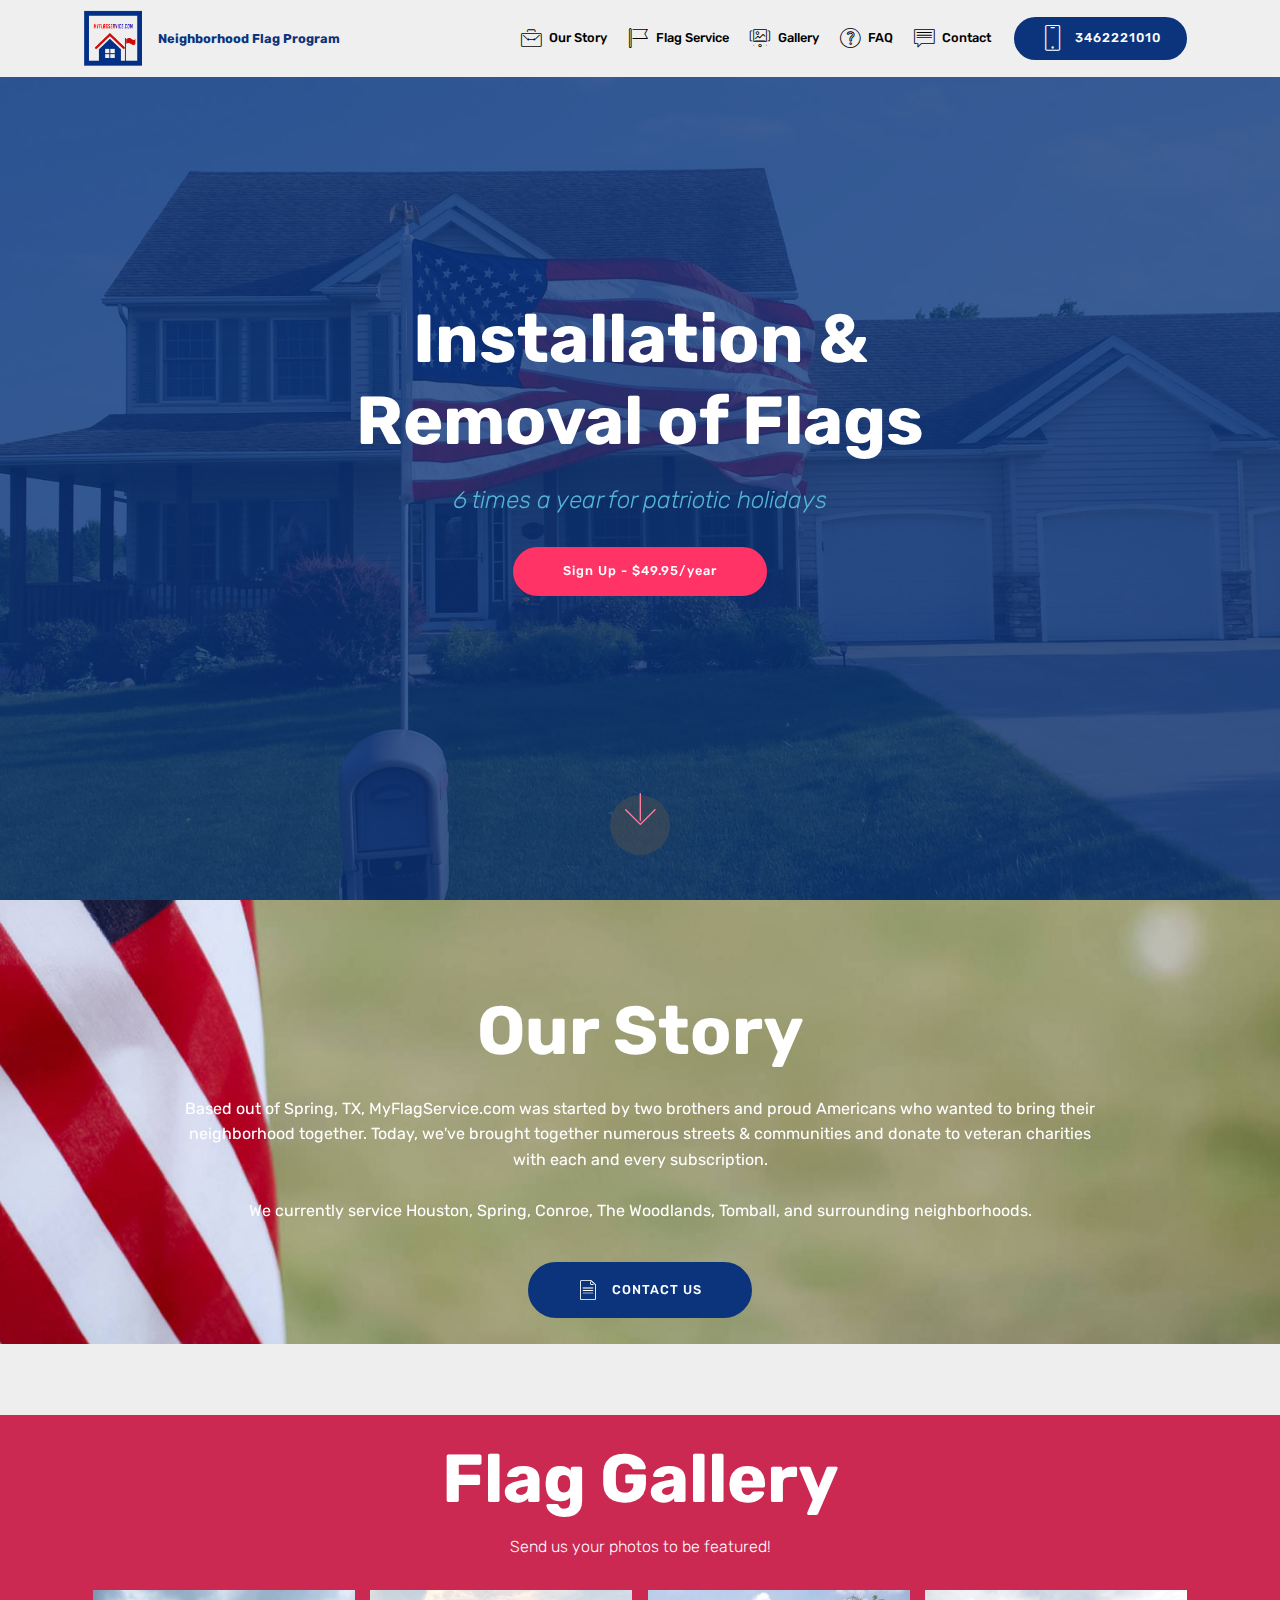
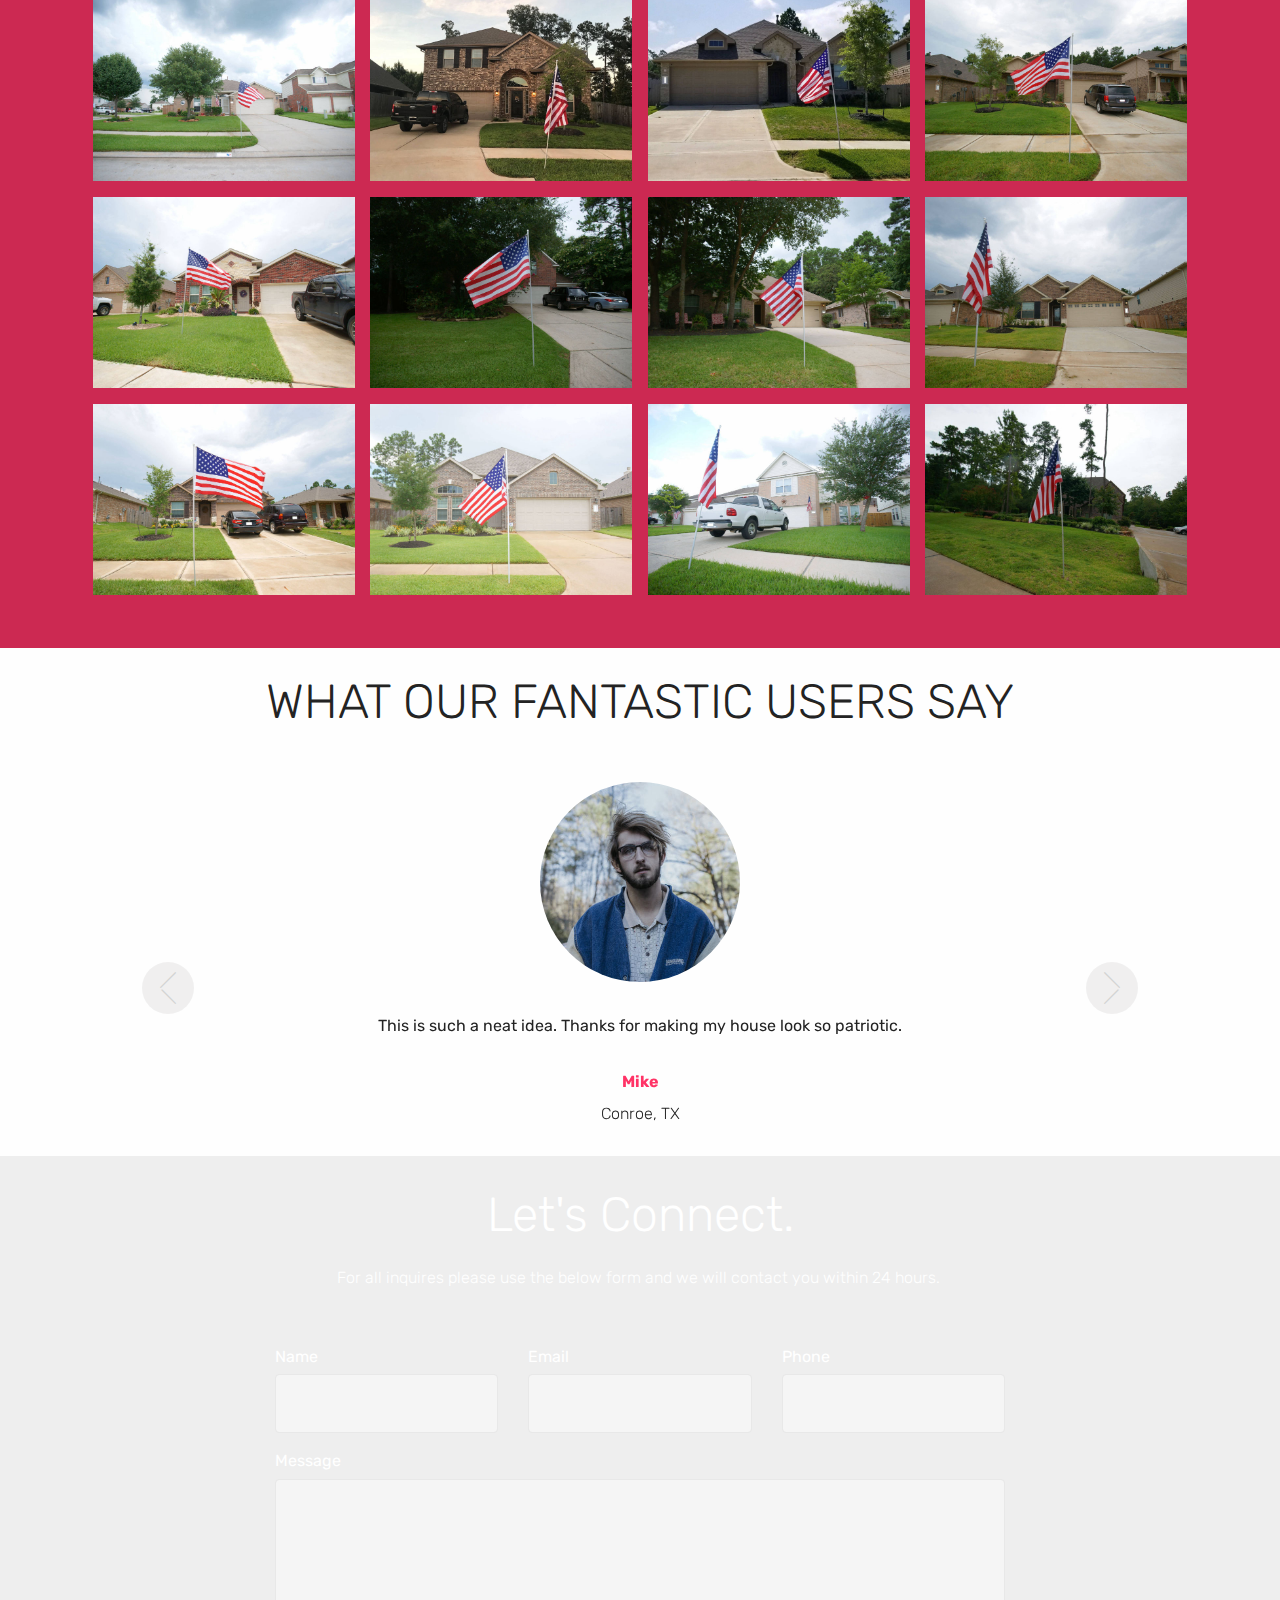
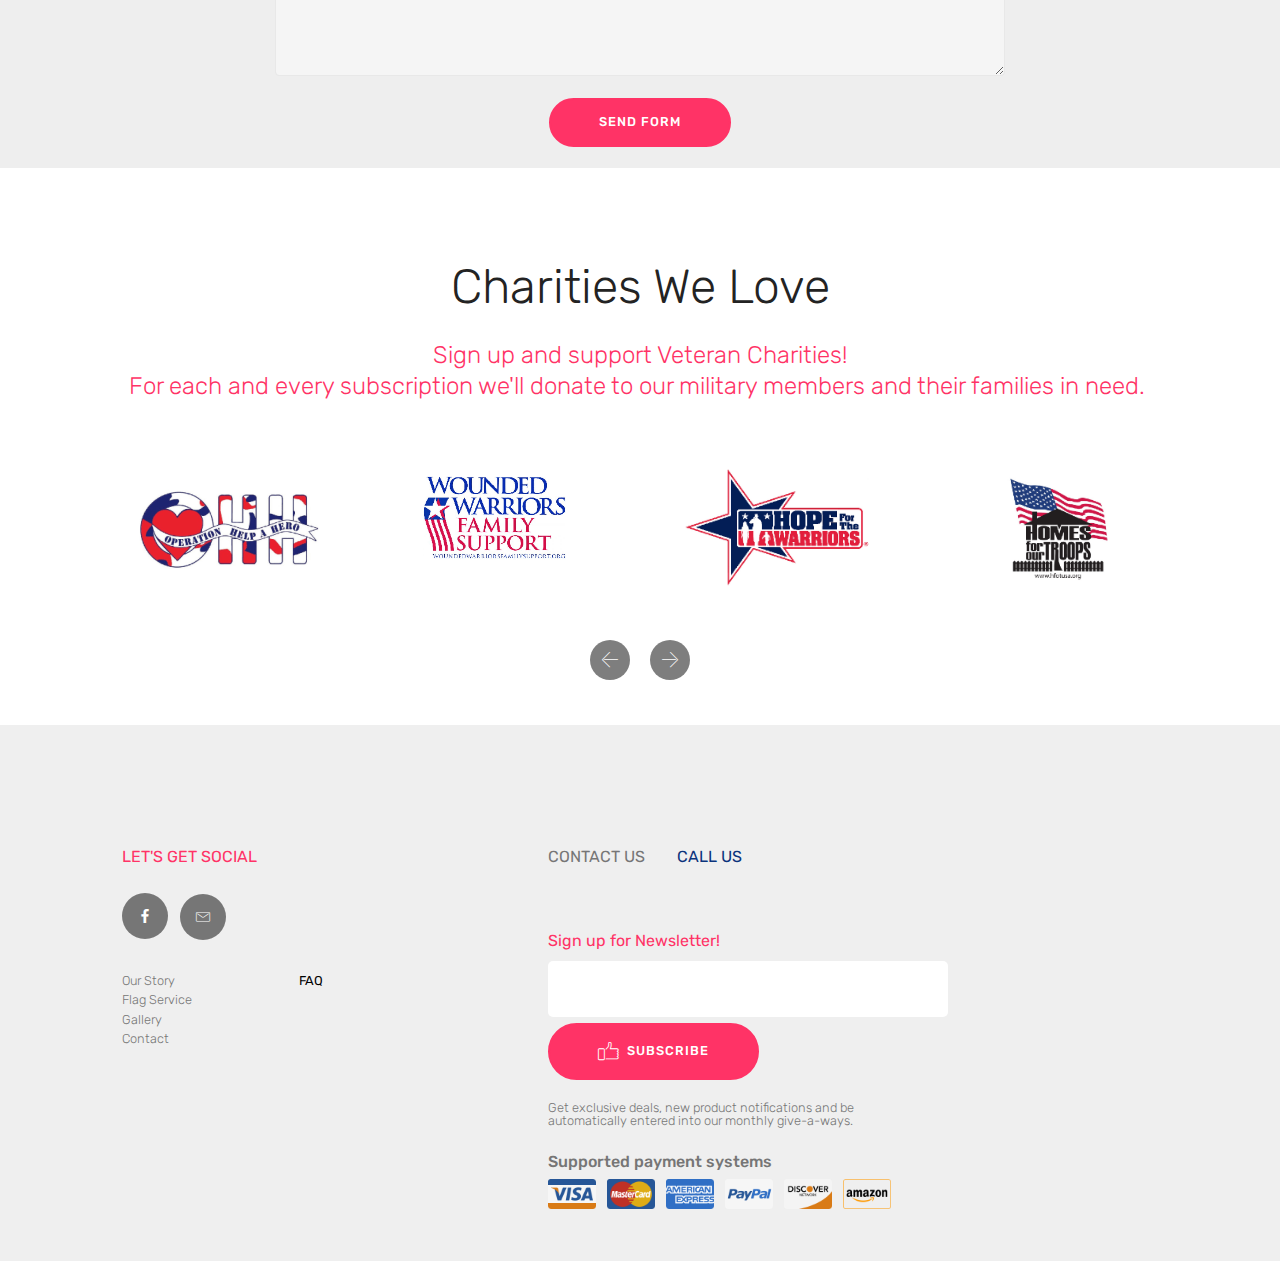
==== index.html @ bbb6ded5 "create github pages" ====
<!DOCTYPE html>
<html >
<head>
  <!-- Site made with Mobirise Website Builder v4.7.7, https://mobirise.com -->
  <meta charset="UTF-8">
  <meta http-equiv="X-UA-Compatible" content="IE=edge">
  <meta name="generator" content="Mobirise v4.7.7, mobirise.com">
  <meta name="viewport" content="width=device-width, initial-scale=1, minimum-scale=1">
  <link rel="shortcut icon" href="assets/images/mfs-logo-122x113.png" type="image/x-icon">
  <meta name="description" content="">
  <title>Home</title>
  <link rel="stylesheet" href="assets/web/assets/mobirise-icons/mobirise-icons.css">
  <link rel="stylesheet" href="assets/tether/tether.min.css">
  <link rel="stylesheet" href="assets/bootstrap/css/bootstrap.min.css">
  <link rel="stylesheet" href="assets/bootstrap/css/bootstrap-grid.min.css">
  <link rel="stylesheet" href="assets/bootstrap/css/bootstrap-reboot.min.css">
  <link rel="stylesheet" href="assets/dropdown/css/style.css">
  <link rel="stylesheet" href="assets/socicon/css/styles.css">
  <link rel="stylesheet" href="assets/theme/css/style.css">
  <link rel="stylesheet" href="assets/gallery/style.css">
  <link rel="stylesheet" href="assets/mobirise/css/mbr-additional.css" type="text/css">
  
  
  
</head>
<body>
  <section class="menu cid-qSPZlqvHb8" once="menu" id="menu2-0">

    

    <nav class="navbar navbar-expand beta-menu navbar-dropdown align-items-center navbar-fixed-top navbar-toggleable-sm">
        <button class="navbar-toggler navbar-toggler-right" type="button" data-toggle="collapse" data-target="#navbarSupportedContent" aria-controls="navbarSupportedContent" aria-expanded="false" aria-label="Toggle navigation">
            <div class="hamburger">
                <span></span>
                <span></span>
                <span></span>
                <span></span>
            </div>
        </button>
        <div class="menu-logo">
            <div class="navbar-brand">
                <span class="navbar-logo">
                    
                        <a href="index.html"><img src="assets/images/mfs-logo-122x113.png" alt="Mobirise" title="" style="height: 3.8rem;"></a>
                    
                </span>
                <span class="navbar-caption-wrap"><a class="navbar-caption text-primary display-4" href="#top">
                        Neighborhood Flag Program</a></span>
            </div>
        </div>
        <div class="collapse navbar-collapse" id="navbarSupportedContent">
            <ul class="navbar-nav nav-dropdown" data-app-modern-menu="true"><li class="nav-item">
                    <a class="nav-link link text-black display-4" href="index.html#header3-2"><span class="mbri-briefcase mbr-iconfont mbr-iconfont-btn"></span>
                        Our Story</a>
                </li>
                <li class="nav-item">
                    <a class="nav-link link text-black display-4" href="#top"><span class="mbri-flag mbr-iconfont mbr-iconfont-btn"></span>
                        Flag Service</a>
                </li><li class="nav-item"><a class="nav-link link text-black display-4" href="index.html#gallery1-t"><span class="mbri-image-slider mbr-iconfont mbr-iconfont-btn"></span>
                        Gallery</a></li><li class="nav-item"><a class="nav-link link text-black display-4" href="page1.html"><span class="mbri-question mbr-iconfont mbr-iconfont-btn"></span>FAQ</a></li><li class="nav-item"><a class="nav-link link text-black display-4" href="index.html#form1-9"><span class="mbri-chat mbr-iconfont mbr-iconfont-btn"></span>
                        Contact</a></li></ul>
            <div class="navbar-buttons mbr-section-btn"><a class="btn btn-sm btn-primary display-4" href="tel:+1-234-567-8901">
                    <span class="btn-icon mbri-mobile mbr-iconfont mbr-iconfont-btn">
                    </span>3462221010</a></div>
        </div>
    </nav>
</section>

<section class="engine"><a href="https://mobirise.me/a">Mobirise alternative</a></section><section class="cid-qTWU8l10m0 mbr-fullscreen mbr-parallax-background" id="header2-7">

    

    <div class="mbr-overlay" style="opacity: 0.8; background-color: rgb(11, 52, 124);"></div>

    <div class="container align-center">
        <div class="row justify-content-md-center">
            <div class="mbr-white col-md-10">
                <h1 class="mbr-section-title mbr-bold pb-3 mbr-fonts-style display-1">Installation &amp; <br>Removal of Flags</h1>
                <h3 class="mbr-section-subtitle align-center mbr-light pb-3 mbr-fonts-style display-5"><em>
                    6 times a year for patriotic holidays</em></h3>
                
                <div class="mbr-section-btn"><a class="btn btn-md btn-secondary display-4" href="page2.html">Sign Up - $49.95/year</a></div>
            </div>
        </div>
    </div>
    <div class="mbr-arrow hidden-sm-down" aria-hidden="true">
        <a href="#next">
            <i class="mbri-down mbr-iconfont"></i>
        </a>
    </div>
</section>

<section class="header1 cid-qYpyI0kVdA mbr-parallax-background" id="header1-w">

    

    

    <div class="container">
        <div class="row justify-content-md-center">
            <div class="mbr-white col-md-10">
                <h1 class="mbr-section-title align-center mbr-bold pb-3 mbr-fonts-style display-1">
                    Our Story</h1>
                
                <p class="mbr-text align-center pb-3 mbr-fonts-style display-7">Based out of Spring, TX, MyFlagService.com was started by two brothers and proud Americans who wanted to bring their neighborhood together. Today, we've brought together numerous streets &amp; communities and donate to veteran charities with each and every subscription.<br><br>​We currently service Houston, Spring, Conroe, The Woodlands, Tomball, and surrounding neighborhoods.</p>
                <div class="mbr-section-btn align-center"><a class="btn btn-md btn-primary display-4" href="https://mobirise.com">
                        <span class="mbr-iconfont mbri-file"></span>CONTACT US</a></div>
            </div>
        </div>
    </div>

</section>

<section class="mbr-section content5 cid-qY7LsWWURl" id="content5-u">

    

    

    <div class="container">
        <div class="media-container-row">
            <div class="title col-12 col-md-8">
                <h2 class="align-center mbr-bold mbr-white pb-3 mbr-fonts-style display-1">Flag Gallery</h2>
                <h3 class="mbr-section-subtitle align-center mbr-light mbr-white pb-3 mbr-fonts-style display-7">
                    Send us your photos to be featured!</h3>
                
                
            </div>
        </div>
    </div>
</section>

<section class="mbr-gallery mbr-slider-carousel cid-qY7J0olVNH" id="gallery1-t">

    

    <div class="container">
        <div><!-- Filter --><!-- Gallery --><div class="mbr-gallery-row"><div class="mbr-gallery-layout-default"><div><div><div class="mbr-gallery-item mbr-gallery-item--p1" data-video-url="false" data-tags="Awesome"><div href="#lb-gallery1-t" data-slide-to="0" data-toggle="modal"><img src="assets/images/darryl-2000x1463-800x585.jpg" alt="" title=""><span class="icon-focus"></span></div></div><div class="mbr-gallery-item mbr-gallery-item--p1" data-video-url="false" data-tags="Responsive"><div href="#lb-gallery1-t" data-slide-to="1" data-toggle="modal"><img src="assets/images/heather-2000x1463-800x585.jpg" alt="" title=""><span class="icon-focus"></span></div></div><div class="mbr-gallery-item mbr-gallery-item--p1" data-video-url="false" data-tags="Creative"><div href="#lb-gallery1-t" data-slide-to="2" data-toggle="modal"><img src="assets/images/jack-2000x1463-800x585.jpg" alt="" title=""><span class="icon-focus"></span></div></div><div class="mbr-gallery-item mbr-gallery-item--p1" data-video-url="false" data-tags="Animated"><div href="#lb-gallery1-t" data-slide-to="3" data-toggle="modal"><img src="assets/images/joel-2000x1463-800x585.jpg" alt="" title=""><span class="icon-focus"></span></div></div><div class="mbr-gallery-item mbr-gallery-item--p1" data-video-url="false" data-tags="Awesome"><div href="#lb-gallery1-t" data-slide-to="4" data-toggle="modal"><img src="assets/images/kathleen-2000x1463-800x585.jpg" alt="" title=""><span class="icon-focus"></span></div></div><div class="mbr-gallery-item mbr-gallery-item--p1" data-video-url="false" data-tags="Awesome"><div href="#lb-gallery1-t" data-slide-to="5" data-toggle="modal"><img src="assets/images/kewanna-2000x1463-800x585.jpg" alt="" title=""><span class="icon-focus"></span></div></div><div class="mbr-gallery-item mbr-gallery-item--p1" data-video-url="false" data-tags="Responsive"><div href="#lb-gallery1-t" data-slide-to="6" data-toggle="modal"><img src="assets/images/lacee-2000x1463-800x585.jpg" alt="" title=""><span class="icon-focus"></span></div></div><div class="mbr-gallery-item mbr-gallery-item--p1" data-video-url="false" data-tags="Animated"><div href="#lb-gallery1-t" data-slide-to="7" data-toggle="modal"><img src="assets/images/linda-2000x1463-800x585.jpg" alt="" title=""><span class="icon-focus"></span></div></div><div class="mbr-gallery-item mbr-gallery-item--p1" data-video-url="false" data-tags="Animated"><div href="#lb-gallery1-t" data-slide-to="8" data-toggle="modal"><img src="assets/images/taylor-2000x1463-800x585.jpg" alt="" title=""><span class="icon-focus"></span></div></div><div class="mbr-gallery-item mbr-gallery-item--p1" data-video-url="false" data-tags="Animated"><div href="#lb-gallery1-t" data-slide-to="9" data-toggle="modal"><img src="assets/images/thomas-2000x1463-800x585.jpg" alt="" title=""><span class="icon-focus"></span></div></div><div class="mbr-gallery-item mbr-gallery-item--p1" data-video-url="false" data-tags="Animated"><div href="#lb-gallery1-t" data-slide-to="10" data-toggle="modal"><img src="assets/images/tony-williams-2000x1463-800x585.jpg" alt="" title=""><span class="icon-focus"></span></div></div><div class="mbr-gallery-item mbr-gallery-item--p1" data-video-url="false" data-tags="Animated"><div href="#lb-gallery1-t" data-slide-to="11" data-toggle="modal"><img src="assets/images/unnamed-2000x1463-800x585.jpg" alt="" title=""><span class="icon-focus"></span></div></div></div></div><div class="clearfix"></div></div></div><!-- Lightbox --><div data-app-prevent-settings="" class="mbr-slider modal fade carousel slide" tabindex="-1" data-keyboard="true" data-interval="false" id="lb-gallery1-t"><div class="modal-dialog"><div class="modal-content"><div class="modal-body"><div class="carousel-inner"><div class="carousel-item"><img src="assets/images/darryl-2000x1463.jpg" alt="" title=""></div><div class="carousel-item"><img src="assets/images/heather-2000x1463.jpg" alt="" title=""></div><div class="carousel-item"><img src="assets/images/jack-2000x1463.jpg" alt="" title=""></div><div class="carousel-item"><img src="assets/images/joel-2000x1463.jpg" alt="" title=""></div><div class="carousel-item"><img src="assets/images/kathleen-2000x1463.jpg" alt="" title=""></div><div class="carousel-item"><img src="assets/images/kewanna-2000x1463.jpg" alt="" title=""></div><div class="carousel-item"><img src="assets/images/lacee-2000x1463.jpg" alt="" title=""></div><div class="carousel-item"><img src="assets/images/linda-2000x1463.jpg" alt="" title=""></div><div class="carousel-item"><img src="assets/images/taylor-2000x1463.jpg" alt="" title=""></div><div class="carousel-item"><img src="assets/images/thomas-2000x1463.jpg" alt="" title=""></div><div class="carousel-item"><img src="assets/images/tony-williams-2000x1463.jpg" alt="" title=""></div><div class="carousel-item active"><img src="assets/images/unnamed-2000x1463.jpg" alt="" title=""></div></div><a class="carousel-control carousel-control-prev" role="button" data-slide="prev" href="#lb-gallery1-t"><span class="mbri-left mbr-iconfont" aria-hidden="true"></span><span class="sr-only">Previous</span></a><a class="carousel-control carousel-control-next" role="button" data-slide="next" href="#lb-gallery1-t"><span class="mbri-right mbr-iconfont" aria-hidden="true"></span><span class="sr-only">Next</span></a><a class="close" href="#" role="button" data-dismiss="modal"><span class="sr-only">Close</span></a></div></div></div></div></div>
    </div>

</section>

<section class="carousel slide testimonials-slider cid-qTX0hOR2UL mbr-parallax-background" id="testimonials-slider1-a">
    
    

    <div class="mbr-overlay" style="opacity: 0.9; background-color: rgb(255, 255, 255);">
    </div>

    <div class="container text-center">
        <h2 class="pb-5 mbr-fonts-style display-2">
            WHAT OUR FANTASTIC USERS SAY
        </h2>

        <div class="carousel slide" data-ride="carousel" role="listbox">
            <div class="carousel-inner">
                
                
            <div class="carousel-item">
                    <div class="user col-md-8">
                        <div class="user_image">
                            <img src="assets/images/mbr-400x391.jpg" alt="" title="">
                        </div>
                        <div class="user_text pb-3">
                            <p class="mbr-fonts-style display-7">
                                This is such a neat idea. Thanks for making my house look so patriotic. 
                            </p>
                        </div>
                        <div class="user_name mbr-bold pb-2 mbr-fonts-style display-7">
                            Mike</div>
                        <div class="user_desk mbr-light mbr-fonts-style display-7">
                            Conroe, TX</div>
                    </div>
                </div><div class="carousel-item">
                    <div class="user col-md-8">
                        <div class="user_image">
                            <img src="assets/images/face1.jpg">
                        </div>
                        <div class="user_text pb-3">
                            <p class="mbr-fonts-style display-7">
                                 ordered two flags for July 4. Thank you for this service. As a mother of two veterans, I love that you donate to the veterans. 
                            </p>
                        </div>
                        <div class="user_name mbr-bold pb-2 mbr-fonts-style display-7">
                            Debra</div>
                        <div class="user_desk mbr-light mbr-fonts-style display-7">
                            Spring, TX</div>
                    </div>
                </div></div>

            <div class="carousel-controls">
                <a class="carousel-control-prev" role="button" data-slide="prev">
                  <span aria-hidden="true" class="mbri-arrow-prev mbr-iconfont"></span>
                  <span class="sr-only">Previous</span>
                </a>
                
                <a class="carousel-control-next" role="button" data-slide="next">
                  <span aria-hidden="true" class="mbri-arrow-next mbr-iconfont"></span>
                  <span class="sr-only">Next</span>
                </a>
            </div>
        </div>
    </div>
</section>

<section class="mbr-section form1 cid-qTWYiBdIIk mbr-parallax-background" id="form1-9">

    

    
    <div class="container">
        <div class="row justify-content-center">
            <div class="title col-12 col-lg-8">
                <h2 class="mbr-section-title align-center pb-3 mbr-fonts-style display-2">
                    Let's Connect.</h2>
                <h3 class="mbr-section-subtitle align-center mbr-light pb-3 mbr-fonts-style display-7">
                    For all inquires please use the below form and we will contact you within 24 hours.&nbsp;</h3>
            </div>
        </div>
    </div>
    <div class="container">
        <div class="row justify-content-center">
            <div class="media-container-column col-lg-8" data-form-type="formoid">
                    <div data-form-alert="" hidden="">Thanks for filling out the form!</div>
            
                    <form class="mbr-form" action="https://mobirise.com/" method="post" data-form-title="Mobirise Form"><input type="hidden" name="email" data-form-email="true" value="GPo6VVKx6BJswAFHPxW68pEVCk5DLJ22UrYZVEjyMdmMNx2XShmodHCyOTJ7++HatZIJOvtzEnIDB8qdiY0VF8JPafRtSWpDVzYs9LS3NMjy3X4M6YjnHxtra6vrF7zQ" data-form-field="Email">
                        <div class="row row-sm-offset">
                            <div class="col-md-4 multi-horizontal" data-for="name">
                                <div class="form-group">
                                    <label class="form-control-label mbr-fonts-style display-7" for="name-form1-9">Name</label>
                                    <input type="text" class="form-control" name="name" data-form-field="Name" required="" id="name-form1-9">
                                </div>
                            </div>
                            <div class="col-md-4 multi-horizontal" data-for="email">
                                <div class="form-group">
                                    <label class="form-control-label mbr-fonts-style display-7" for="email-form1-9">Email</label>
                                    <input type="email" class="form-control" name="email" data-form-field="Email" required="" id="email-form1-9">
                                </div>
                            </div>
                            <div class="col-md-4 multi-horizontal" data-for="phone">
                                <div class="form-group">
                                    <label class="form-control-label mbr-fonts-style display-7" for="phone-form1-9">Phone</label>
                                    <input type="tel" class="form-control" name="phone" data-form-field="Phone" id="phone-form1-9">
                                </div>
                            </div>
                        </div>
                        <div class="form-group" data-for="message">
                            <label class="form-control-label mbr-fonts-style display-7" for="message-form1-9">Message</label>
                            <textarea type="text" class="form-control" name="message" rows="7" data-form-field="Message" id="message-form1-9"></textarea>
                        </div>
            
                        <span class="input-group-btn"><button href="" type="submit" class="btn btn-form btn-secondary display-4">SEND FORM</button></span>
                    </form>
            </div>
        </div>
    </div>
</section>

<section class="clients cid-qUB9G8CkGa" id="clients-j">
      

    
        <div class="container mb-5">
            <div class="media-container-row">
                <div class="col-12 align-center">
                    <h2 class="mbr-section-title pb-3 mbr-fonts-style display-2">
                        Charities We Love</h2>
                    <h3 class="mbr-section-subtitle mbr-light mbr-fonts-style display-5">Sign up and support Veteran Charities!<div>For each and every subscription we'll donate to our military members and their families in need.&nbsp;</div></h3>
                </div>
            </div>
        </div>

    <div class="container">
        <div class="carousel slide" data-ride="carousel" role="listbox">
            <div class="carousel-inner" data-visible="4">
                
                
                
                
                
            <div class="carousel-item ">
                    <div class="media-container-row">
                        <div class="col-md-12">
                            <div class="wrap-img ">
                                <img src="assets/images/screen-shot-2018-06-10-at-2.23.21-pm-240x139.png" class="img-responsive clients-img" alt="" title="">
                            </div>
                        </div>
                    </div>
                </div><div class="carousel-item ">
                    <div class="media-container-row">
                        <div class="col-md-12">
                            <div class="wrap-img ">
                                <img src="assets/images/screen-shot-2018-06-10-at-2.24.29-pm-220x125.png" class="img-responsive clients-img" alt="" title="">
                            </div>
                        </div>
                    </div>
                </div><div class="carousel-item ">
                    <div class="media-container-row">
                        <div class="col-md-12">
                            <div class="wrap-img ">
                                <img src="assets/images/screen-shot-2018-06-10-at-2.25.14-pm-289x168.png" class="img-responsive clients-img" alt="" title="">
                            </div>
                        </div>
                    </div>
                </div><div class="carousel-item ">
                    <div class="media-container-row">
                        <div class="col-md-12">
                            <div class="wrap-img ">
                                <img src="assets/images/screen-shot-2018-06-10-at-2.25.35-pm-250x189.png" class="img-responsive clients-img" alt="" title="">
                            </div>
                        </div>
                    </div>
                </div></div>
            <div class="carousel-controls">
                <a data-app-prevent-settings="" class="carousel-control carousel-control-prev" role="button" data-slide="prev">
                    <span aria-hidden="true" class="mbri-left mbr-iconfont"></span>
                    <span class="sr-only">Previous</span>
                </a>
                <a data-app-prevent-settings="" class="carousel-control carousel-control-next" role="button" data-slide="next">
                    <span aria-hidden="true" class="mbri-right mbr-iconfont"></span>
                    <span class="sr-only">Next</span>
                </a>
            </div>
        </div>
    </div>
</section>

<section class="cid-qTWSLhXV0U" id="footer3-6">
    

    

    <div class="container-fluid">
        <div class="row align-center justify-content-center">
            <div class="col-lg-6 col-xl-4">
                <div class="follow-section">
                    <div class="follow-heading mbr-fonts-style align-left display-7">
                        LET'S GET SOCIAL</div>
                    <div class="social-media pb-3 align-left">
                        <ul>
                            <li>
                                <a class="icon-transition" href="#">
                                    <span class="mbr-iconfont socicon-facebook socicon"></span>
                                </a>
                            </li>
                            <li>
                                <a class="icon-transition" href="#">
                                    <span class="mbr-iconfont mbri-letter"></span>
                                </a>
                            </li>
                            
                            
                            
                            
                        </ul>
                    </div>
                </div>
                <div class="row column-menu">
                    <div class="col-xl-5 col-md-6">
                        <ul class="firstColumn align-left mbr-white mbr-fonts-style display-4">
                            <li>Our Story</li><li>Flag Service</li><li>Gallery</li><li>Contact</li>
                        </ul>
                    </div>
                    <div class="col-xl-5 col-md-6">
                        <ul class="secondColumn align-left mbr-white mbr-fonts-style display-4"><a href="page1.html">
                            </a><li><a href="page1.html" class="text-black">FAQ</a></li><a href="page1.html">
                        </a></ul>
                    </div>
                </div>
            </div>
            <div class="col-lg-6 col-xl-6 form-section">
                <ul class="mbr-list list-inline align-left">
                    
                    
                    
                <li class="list-inline-item mbr-fonts-style display-7"><p><a href="index.html#form1-9"></a>CONTACT US&nbsp; &nbsp; &nbsp; &nbsp; <a href="tel:3462221010">CALL US &nbsp;</a> &nbsp; &nbsp; &nbsp; &nbsp; &nbsp;&nbsp;</p></li><li class="list-inline-item mbr-fonts-style display-7">&nbsp; &nbsp; &nbsp; &nbsp; &nbsp; &nbsp; &nbsp; &nbsp; &nbsp;</li><li class="list-inline-item mbr-fonts-style display-7">&nbsp; &nbsp; &nbsp; &nbsp; &nbsp; &nbsp; &nbsp; &nbsp; &nbsp; &nbsp; &nbsp;</li></ul>
                <div class="input-form">
                    <span class="mbr-fonts-style form-text display-7">
                      Sign up for Newsletter!&nbsp;</span>
                    <div class="form1" data-form-type="formoid">
                        <div data-form-alert="" hidden="">
                            Thanks for filling out the form!
                        </div>
                        <form class="mbr-form" action="https://mobirise.com/" method="post" data-form-title="My Mobirise Form"><input type="hidden" name="email" data-form-email="true" value="XUUsUxWUWikdBbU+4HHsCpf5HLZKhjAdtGHAnQ5klLlVBj+LeQsHuhEVkPhHfW/sOKIf3W+HQW4BKbHz5CwjMVQtJ+Ep5nCcLk478Pmylx1CLLDjQD+ayFz0ETfPq3Lz" data-form-field="E-mail">
                            <div class="input-wrap" data-for="email">
                                <input type="text" class="field special-form display-7" name="email" data-form-field="E-mail" required="" id="email-footer3-6">
                            </div>
                            <span class="input-group-btn"><button href="https://mobirise.com/" type="submit" class="btn btn-form btn-secondary display-4"><span class="mbri-like mbr-iconfont mbr-iconfont-btn"></span>SUBSCRIBE</button></span>
                        </form>
                    </div>
                </div>
                <h3 class="subtext-1 mbr-fonts-style pb-3 display-4">Get exclusive deals, new product notifications and be<br>automatically entered into our monthly give-a-ways.</h3>
                <h3 class="subtext-2 mbr-fonts-style display-7">
                    Supported payment systems
                </h3>
                <ul class="card-support align-left">
                    <li>
                        <img src="assets/images/visa.png" height="30" alt="Visa">
                    </li>
                    <li>
                        <img src="assets/images/master-card.png" height="30" alt="Master Card">
                    </li>
                    <li>
                        <img src="assets/images/american-express.png" height="30" alt="American Express">
                    </li>
                    <li>
                        <img src="assets/images/paypal.png" height="30" alt="PayPal">
                    </li>
                    
                    <li>
                        <img src="assets/images/discover.png" height="30" alt="Discover">
                    </li>
                    
                    
                    
                    
                    <li>
                        <img src="assets/images/amazon.png" height="30" alt="Amazon">
                    </li>
                    
                    
                </ul>
            </div>
        </div>
    </div>
</section>


  <script src="assets/web/assets/jquery/jquery.min.js"></script>
  <script src="assets/popper/popper.min.js"></script>
  <script src="assets/tether/tether.min.js"></script>
  <script src="assets/bootstrap/js/bootstrap.min.js"></script>
  <script src="assets/smoothscroll/smooth-scroll.js"></script>
  <script src="assets/dropdown/js/script.min.js"></script>
  <script src="assets/touchswipe/jquery.touch-swipe.min.js"></script>
  <script src="assets/parallax/jarallax.min.js"></script>
  <script src="assets/masonry/masonry.pkgd.min.js"></script>
  <script src="assets/imagesloaded/imagesloaded.pkgd.min.js"></script>
  <script src="assets/bootstrapcarouselswipe/bootstrap-carousel-swipe.js"></script>
  <script src="assets/vimeoplayer/jquery.mb.vimeo_player.js"></script>
  <script src="assets/mbr-clients-slider/mbr-clients-slider.js"></script>
  <script src="assets/mbr-testimonials-slider/mbr-testimonials-slider.js"></script>
  <script src="assets/theme/js/script.js"></script>
  <script src="assets/slidervideo/script.js"></script>
  <script src="assets/gallery/player.min.js"></script>
  <script src="assets/gallery/script.js"></script>
  <script src="assets/formoid/formoid.min.js"></script>
  
  
</body>
</html>
---- assets/web/assets/mobirise-icons/mobirise-icons.css ----
@font-face {
  font-family: 'MobiriseIcons';
  src:  url('mobirise-icons.eot?spat4u');
  src:  url('mobirise-icons.eot?spat4u#iefix') format('embedded-opentype'),
    url('mobirise-icons.ttf?spat4u') format('truetype'),
    url('mobirise-icons.woff?spat4u') format('woff'),
    url('mobirise-icons.svg?spat4u#MobiriseIcons') format('svg');
  font-weight: normal;
  font-style: normal;
}

[class^="mbri-"], [class*=" mbri-"] {
  /* use !important to prevent issues with browser extensions that change fonts */
  font-family: MobiriseIcons !important;
  speak: none;
  font-style: normal;
  font-weight: normal;
  font-variant: normal;
  text-transform: none;
  line-height: 1;

  /* Better Font Rendering =========== */
  -webkit-font-smoothing: antialiased;
  -moz-osx-font-smoothing: grayscale;
}

.mbri-add-submenu:before {
  content: "\e900";
}
.mbri-alert:before {
  content: "\e901";
}
.mbri-align-center:before {
  content: "\e902";
}
.mbri-align-justify:before {
  content: "\e903";
}
.mbri-align-left:before {
  content: "\e904";
}
.mbri-align-right:before {
  content: "\e905";
}
.mbri-android:before {
  content: "\e906";
}
.mbri-apple:before {
  content: "\e907";
}
.mbri-arrow-down:before {
  content: "\e908";
}
.mbri-arrow-next:before {
  content: "\e909";
}
.mbri-arrow-prev:before {
  content: "\e90a";
}
.mbri-arrow-up:before {
  content: "\e90b";
}
.mbri-bold:before {
  content: "\e90c";
}
.mbri-bookmark:before {
  content: "\e90d";
}
.mbri-bootstrap:before {
  content: "\e90e";
}
.mbri-briefcase:before {
  content: "\e90f";
}
.mbri-browse:before {
  content: "\e910";
}
.mbri-bulleted-list:before {
  content: "\e911";
}
.mbri-calendar:before {
  content: "\e912";
}
.mbri-camera:before {
  content: "\e913";
}
.mbri-cart-add:before {
  content: "\e914";
}
.mbri-cart-full:before {
  content: "\e915";
}
.mbri-cash:before {
  content: "\e916";
}
.mbri-change-style:before {
  content: "\e917";
}
.mbri-chat:before {
  content: "\e918";
}
.mbri-clock:before {
  content: "\e919";
}
.mbri-close:before {
  content: "\e91a";
}
.mbri-cloud:before {
  content: "\e91b";
}
.mbri-code:before {
  content: "\e91c";
}
.mbri-contact-form:before {
  content: "\e91d";
}
.mbri-credit-card:before {
  content: "\e91e";
}
.mbri-cursor-click:before {
  content: "\e91f";
}
.mbri-cust-feedback:before {
  content: "\e920";
}
.mbri-database:before {
  content: "\e921";
}
.mbri-delivery:before {
  content: "\e922";
}
.mbri-desktop:before {
  content: "\e923";
}
.mbri-devices:before {
  content: "\e924";
}
.mbri-down:before {
  content: "\e925";
}
.mbri-download:before {
  content: "\e989";
}
.mbri-drag-n-drop:before {
  content: "\e927";
}
.mbri-drag-n-drop2:before {
  content: "\e928";
}
.mbri-edit:before {
  content: "\e929";
}
.mbri-edit2:before {
  content: "\e92a";
}
.mbri-error:before {
  content: "\e92b";
}
.mbri-extension:before {
  content: "\e92c";
}
.mbri-features:before {
  content: "\e92d";
}
.mbri-file:before {
  content: "\e92e";
}
.mbri-flag:before {
  content: "\e92f";
}
.mbri-folder:before {
  content: "\e930";
}
.mbri-gift:before {
  content: "\e931";
}
.mbri-github:before {
  content: "\e932";
}
.mbri-globe:before {
  content: "\e933";
}
.mbri-globe-2:before {
  content: "\e934";
}
.mbri-growing-chart:before {
  content: "\e935";
}
.mbri-hearth:before {
  content: "\e936";
}
.mbri-help:before {
  content: "\e937";
}
.mbri-home:before {
  content: "\e938";
}
.mbri-hot-cup:before {
  content: "\e939";
}
.mbri-idea:before {
  content: "\e93a";
}
.mbri-image-gallery:before {
  content: "\e93b";
}
.mbri-image-slider:before {
  content: "\e93c";
}
.mbri-info:before {
  content: "\e93d";
}
.mbri-italic:before {
  content: "\e93e";
}
.mbri-key:before {
  content: "\e93f";
}
.mbri-laptop:before {
  content: "\e940";
}
.mbri-layers:before {
  content: "\e941";
}
.mbri-left-right:before {
  content: "\e942";
}
.mbri-left:before {
  content: "\e943";
}
.mbri-letter:before {
  content: "\e944";
}
.mbri-like:before {
  content: "\e945";
}
.mbri-link:before {
  content: "\e946";
}
.mbri-lock:before {
  content: "\e947";
}
.mbri-login:before {
  content: "\e948";
}
.mbri-logout:before {
  content: "\e949";
}
.mbri-magic-stick:before {
  content: "\e94a";
}
.mbri-map-pin:before {
  content: "\e94b";
}
.mbri-menu:before {
  content: "\e94c";
}
.mbri-mobile:before {
  content: "\e94d";
}
.mbri-mobile2:before {
  content: "\e94e";
}
.mbri-mobirise:before {
  content: "\e94f";
}
.mbri-more-horizontal:before {
  content: "\e950";
}
.mbri-more-vertical:before {
  content: "\e951";
}
.mbri-music:before {
  content: "\e952";
}
.mbri-new-file:before {
  content: "\e953";
}
.mbri-numbered-list:before {
  content: "\e954";
}
.mbri-opened-folder:before {
  content: "\e955";
}
.mbri-pages:before {
  content: "\e956";
}
.mbri-paper-plane:before {
  content: "\e957";
}
.mbri-paperclip:before {
  content: "\e958";
}
.mbri-photo:before {
  content: "\e959";
}
.mbri-photos:before {
  content: "\e95a";
}
.mbri-pin:before {
  content: "\e95b";
}
.mbri-play:before {
  content: "\e95c";
}
.mbri-plus:before {
  content: "\e95d";
}
.mbri-preview:before {
  content: "\e95e";
}
.mbri-print:before {
  content: "\e95f";
}
.mbri-protect:before {
  content: "\e960";
}
.mbri-question:before {
  content: "\e961";
}
.mbri-quote-left:before {
  content: "\e962";
}
.mbri-quote-right:before {
  content: "\e963";
}
.mbri-refresh:before {
  content: "\e964";
}
.mbri-responsive:before {
  content: "\e965";
}
.mbri-right:before {
  content: "\e966";
}
.mbri-rocket:before {
  content: "\e967";
}
.mbri-sad-face:before {
  content: "\e968";
}
.mbri-sale:before {
  content: "\e969";
}
.mbri-save:before {
  content: "\e96a";
}
.mbri-search:before {
  content: "\e96b";
}
.mbri-setting:before {
  content: "\e96c";
}
.mbri-setting2:before {
  content: "\e96d";
}
.mbri-setting3:before {
  content: "\e96e";
}
.mbri-share:before {
  content: "\e96f";
}
.mbri-shopping-bag:before {
  content: "\e970";
}
.mbri-shopping-basket:before {
  content: "\e971";
}
.mbri-shopping-cart:before {
  content: "\e972";
}
.mbri-sites:before {
  content: "\e973";
}
.mbri-smile-face:before {
  content: "\e974";
}
.mbri-speed:before {
  content: "\e975";
}
.mbri-star:before {
  content: "\e976";
}
.mbri-success:before {
  content: "\e977";
}
.mbri-sun:before {
  content: "\e978";
}
.mbri-sun2:before {
  content: "\e979";
}
.mbri-tablet:before {
  content: "\e97a";
}
.mbri-tablet-vertical:before {
  content: "\e97b";
}
.mbri-target:before {
  content: "\e97c";
}
.mbri-timer:before {
  content: "\e97d";
}
.mbri-to-ftp:before {
  content: "\e97e";
}
.mbri-to-local-drive:before {
  content: "\e97f";
}
.mbri-touch-swipe:before {
  content: "\e980";
}
.mbri-touch:before {
  content: "\e981";
}
.mbri-trash:before {
  content: "\e982";
}
.mbri-underline:before {
  content: "\e983";
}
.mbri-unlink:before {
  content: "\e984";
}
.mbri-unlock:before {
  content: "\e985";
}
.mbri-up-down:before {
  content: "\e986";
}
.mbri-up:before {
  content: "\e987";
}
.mbri-update:before {
  content: "\e988";
}
.mbri-upload:before {
 content: "\e926"; 
}
.mbri-user:before {
  content: "\e98a";
}
.mbri-user2:before {
  content: "\e98b";
}
.mbri-users:before {
  content: "\e98c";
}
.mbri-video:before {
  content: "\e98d";
}
.mbri-video-play:before {
  content: "\e98e";
}
.mbri-watch:before {
  content: "\e98f";
}
.mbri-website-theme:before {
  content: "\e990";
}
.mbri-wifi:before {
  content: "\e991";
}
.mbri-windows:before {
  content: "\e992";
}
.mbri-zoom-out:before {
  content: "\e993";
}
.mbri-redo:before {
  content: "\e994";
}
.mbri-undo:before {
  content: "\e995";
}
---- assets/dropdown/css/style.css ----
.navbar-dropdown {
  left: 0;
  padding: 0;
  position: absolute;
  right: 0;
  top: 0;
  transition: all 0.45s ease;
  z-index: 1030;
  background: #282828; }
  .navbar-dropdown .navbar-logo {
    margin-right: 0.8rem;
    transition: margin 0.3s ease-in-out;
    vertical-align: middle; }
    .navbar-dropdown .navbar-logo img {
      height: 3.125rem;
      transition: all 0.3s ease-in-out; }
    .navbar-dropdown .navbar-logo.mbr-iconfont {
      font-size: 3.125rem;
      line-height: 3.125rem; }
  .navbar-dropdown .navbar-caption {
    font-weight: 700;
    white-space: normal;
    vertical-align: -4px;
    line-height: 3.125rem !important; }
    .navbar-dropdown .navbar-caption, .navbar-dropdown .navbar-caption:hover {
      color: inherit;
      text-decoration: none; }
  .navbar-dropdown .mbr-iconfont + .navbar-caption {
    vertical-align: -1px; }
  .navbar-dropdown.navbar-fixed-top {
    position: fixed; }
  .navbar-dropdown .navbar-brand span {
    vertical-align: -4px; }
  .navbar-dropdown.bg-color.transparent {
    background: none; }
  .navbar-dropdown.navbar-short .navbar-brand {
    padding: 0.625rem 0; }
    .navbar-dropdown.navbar-short .navbar-brand span {
      vertical-align: -1px; }
  .navbar-dropdown.navbar-short .navbar-caption {
    line-height: 2.375rem !important;
    vertical-align: -2px; }
  .navbar-dropdown.navbar-short .navbar-logo {
    margin-right: 0.5rem; }
    .navbar-dropdown.navbar-short .navbar-logo img {
      height: 2.375rem; }
    .navbar-dropdown.navbar-short .navbar-logo.mbr-iconfont {
      font-size: 2.375rem;
      line-height: 2.375rem; }
  .navbar-dropdown.navbar-short .mbr-table-cell {
    height: 3.625rem; }
  .navbar-dropdown .navbar-close {
    left: 0.6875rem;
    position: fixed;
    top: 0.75rem;
    z-index: 1000; }
  .navbar-dropdown .hamburger-icon {
    content: "";
    display: inline-block;
    vertical-align: middle;
    width: 16px;
    -webkit-box-shadow: 0 -6px 0 1px #282828,0 0 0 1px #282828,0 6px 0 1px #282828;
    -moz-box-shadow: 0 -6px 0 1px #282828,0 0 0 1px #282828,0 6px 0 1px #282828;
    box-shadow: 0 -6px 0 1px #282828,0 0 0 1px #282828,0 6px 0 1px #282828; }

.dropdown-menu .dropdown-toggle[data-toggle="dropdown-submenu"]::after {
  border-bottom: 0.35em solid transparent;
  border-left: 0.35em solid;
  border-right: 0;
  border-top: 0.35em solid transparent;
  margin-left: 0.3rem; }

.dropdown-menu .dropdown-item:focus {
  outline: 0; }

.nav-dropdown {
  font-size: 0.75rem;
  font-weight: 500;
  height: auto !important; }
  .nav-dropdown .nav-btn {
    padding-left: 1rem; }
  .nav-dropdown .link {
    margin: .667em 1.667em;
    font-weight: 500;
    padding: 0;
    transition: color .2s ease-in-out; }
    .nav-dropdown .link.dropdown-toggle {
      margin-right: 2.583em; }
      .nav-dropdown .link.dropdown-toggle::after {
        margin-left: .25rem;
        border-top: 0.35em solid;
        border-right: 0.35em solid transparent;
        border-left: 0.35em solid transparent;
        border-bottom: 0; }
      .nav-dropdown .link.dropdown-toggle[aria-expanded="true"] {
        margin: 0;
        padding: 0.667em 3.263em  0.667em 1.667em; }
  .nav-dropdown .link::after,
  .nav-dropdown .dropdown-item::after {
    color: inherit; }
  .nav-dropdown .btn {
    font-size: 0.75rem;
    font-weight: 700;
    letter-spacing: 0;
    margin-bottom: 0;
    padding-left: 1.25rem;
    padding-right: 1.25rem; }
  .nav-dropdown .dropdown-menu {
    border-radius: 0;
    border: 0;
    left: 0;
    margin: 0;
    padding-bottom: 1.25rem;
    padding-top: 1.25rem;
    position: relative; }
  .nav-dropdown .dropdown-submenu {
    margin-left: 0.125rem;
    top: 0; }
  .nav-dropdown .dropdown-item {
    font-weight: 500;
    line-height: 2;
    padding: 0.3846em 4.615em 0.3846em 1.5385em;
    position: relative;
    transition: color .2s ease-in-out, background-color .2s ease-in-out; }
    .nav-dropdown .dropdown-item::after {
      margin-top: -0.3077em;
      position: absolute;
      right: 1.1538em;
      top: 50%; }
    .nav-dropdown .dropdown-item:focus, .nav-dropdown .dropdown-item:hover {
      background: none; }

@media (max-width: 767px) {
  .nav-dropdown.navbar-toggleable-sm {
    bottom: 0;
    display: none;
    left: 0;
    overflow-x: hidden;
    position: fixed;
    top: 0;
    transform: translateX(-100%);
    -ms-transform: translateX(-100%);
    -webkit-transform: translateX(-100%);
    width: 18.75rem;
    z-index: 999; } }
.nav-dropdown.navbar-toggleable-xl {
  bottom: 0;
  display: none;
  left: 0;
  overflow-x: hidden;
  position: fixed;
  top: 0;
  transform: translateX(-100%);
  -ms-transform: translateX(-100%);
  -webkit-transform: translateX(-100%);
  width: 18.75rem;
  z-index: 999; }

.nav-dropdown-sm {
  display: block !important;
  overflow-x: hidden;
  overflow: auto;
  padding-top: 3.875rem; }
  .nav-dropdown-sm::after {
    content: "";
    display: block;
    height: 3rem;
    width: 100%; }
  .nav-dropdown-sm.collapse.in ~ .navbar-close {
    display: block !important; }
  .nav-dropdown-sm.collapsing, .nav-dropdown-sm.collapse.in {
    transform: translateX(0);
    -ms-transform: translateX(0);
    -webkit-transform: translateX(0);
    transition: all 0.25s ease-out;
    -webkit-transition: all 0.25s ease-out;
    background: #282828; }
  .nav-dropdown-sm.collapsing[aria-expanded="false"] {
    transform: translateX(-100%);
    -ms-transform: translateX(-100%);
    -webkit-transform: translateX(-100%); }
  .nav-dropdown-sm .nav-item {
    display: block;
    margin-left: 0 !important;
    padding-left: 0; }
  .nav-dropdown-sm .link,
  .nav-dropdown-sm .dropdown-item {
    border-top: 1px dotted rgba(255, 255, 255, 0.1);
    font-size: 0.8125rem;
    line-height: 1.6;
    margin: 0 !important;
    padding: 0.875rem 2.4rem 0.875rem 1.5625rem !important;
    position: relative;
    white-space: normal; }
    .nav-dropdown-sm .link:focus, .nav-dropdown-sm .link:hover,
    .nav-dropdown-sm .dropdown-item:focus,
    .nav-dropdown-sm .dropdown-item:hover {
      background: rgba(0, 0, 0, 0.2) !important;
      color: #c0a375; }
  .nav-dropdown-sm .nav-btn {
    position: relative;
    padding: 1.5625rem 1.5625rem 0 1.5625rem; }
    .nav-dropdown-sm .nav-btn::before {
      border-top: 1px dotted rgba(255, 255, 255, 0.1);
      content: "";
      left: 0;
      position: absolute;
      top: 0;
      width: 100%; }
    .nav-dropdown-sm .nav-btn + .nav-btn {
      padding-top: 0.625rem; }
      .nav-dropdown-sm .nav-btn + .nav-btn::before {
        display: none; }
  .nav-dropdown-sm .btn {
    padding: 0.625rem 0; }
  .nav-dropdown-sm .dropdown-toggle[data-toggle="dropdown-submenu"]::after {
    margin-left: .25rem;
    border-top: 0.35em solid;
    border-right: 0.35em solid transparent;
    border-left: 0.35em solid transparent;
    border-bottom: 0; }
  .nav-dropdown-sm .dropdown-toggle[data-toggle="dropdown-submenu"][aria-expanded="true"]::after {
    border-top: 0;
    border-right: 0.35em solid transparent;
    border-left: 0.35em solid transparent;
    border-bottom: 0.35em solid; }
  .nav-dropdown-sm .dropdown-menu {
    margin: 0;
    padding: 0;
    position: relative;
    top: 0;
    left: 0;
    width: 100%;
    border: 0;
    float: none;
    border-radius: 0;
    background: none; }
  .nav-dropdown-sm .dropdown-submenu {
    left: 100%;
    margin-left: 0.125rem;
    margin-top: -1.25rem;
    top: 0; }

.navbar-toggleable-sm .nav-dropdown .dropdown-menu {
  position: absolute; }

.navbar-toggleable-sm .nav-dropdown .dropdown-submenu {
  left: 100%;
  margin-left: 0.125rem;
  margin-top: -1.25rem;
  top: 0; }

.navbar-toggleable-sm.opened .nav-dropdown .dropdown-menu {
  position: relative; }

.navbar-toggleable-sm.opened .nav-dropdown .dropdown-submenu {
  left: 0;
  margin-left: 00rem;
  margin-top: 0rem;
  top: 0; }

.is-builder .nav-dropdown.collapsing {
  transition: none !important; }

/*# sourceMappingURL=style.css.map */
---- assets/socicon/css/styles.css ----
@charset "UTF-8";

@font-face {
  font-family: "socicon";
  src:url("../fonts/socicon.eot");
  src:url("../fonts/socicon.eot?#iefix") format("embedded-opentype"),
    url("../fonts/socicon.woff") format("woff"),
    url("../fonts/socicon.ttf") format("truetype"),
    url("../fonts/socicon.svg#socicon") format("svg");
  font-weight: normal;
  font-style: normal;

}

[data-icon]:before {
  font-family: "socicon" !important;
  content: attr(data-icon);
  font-style: normal !important;
  font-weight: normal !important;
  font-variant: normal !important;
  text-transform: none !important;
  speak: none;
  line-height: 1;
  -webkit-font-smoothing: antialiased;
  -moz-osx-font-smoothing: grayscale;
}

[class^="socicon-"]:before,
[class*=" socicon-"]:before {
  font-family: "socicon" !important;
  font-style: normal !important;
  font-weight: normal !important;
  font-variant: normal !important;
  text-transform: none !important;
  speak: none;
  line-height: 1;
  -webkit-font-smoothing: antialiased;
  -moz-osx-font-smoothing: grayscale;
}

.socicon-modelmayhem:before {
  content: "\e000";
}
.socicon-mixcloud:before {
  content: "\e001";
}
.socicon-drupal:before {
  content: "\e002";
}
.socicon-swarm:before {
  content: "\e003";
}
.socicon-istock:before {
  content: "\e004";
}
.socicon-yammer:before {
  content: "\e005";
}
.socicon-ello:before {
  content: "\e006";
}
.socicon-stackoverflow:before {
  content: "\e007";
}
.socicon-persona:before {
  content: "\e008";
}
.socicon-triplej:before {
  content: "\e009";
}
.socicon-houzz:before {
  content: "\e00a";
}
.socicon-rss:before {
  content: "\e00b";
}
.socicon-paypal:before {
  content: "\e00c";
}
.socicon-odnoklassniki:before {
  content: "\e00d";
}
.socicon-airbnb:before {
  content: "\e00e";
}
.socicon-periscope:before {
  content: "\e00f";
}
.socicon-outlook:before {
  content: "\e010";
}
.socicon-coderwall:before {
  content: "\e011";
}
.socicon-tripadvisor:before {
  content: "\e012";
}
.socicon-appnet:before {
  content: "\e013";
}
.socicon-goodreads:before {
  content: "\e014";
}
.socicon-tripit:before {
  content: "\e015";
}
.socicon-lanyrd:before {
  content: "\e016";
}
.socicon-slideshare:before {
  content: "\e017";
}
.socicon-buffer:before {
  content: "\e018";
}
.socicon-disqus:before {
  content: "\e019";
}
.socicon-vkontakte:before {
  content: "\e01a";
}
.socicon-whatsapp:before {
  content: "\e01b";
}
.socicon-patreon:before {
  content: "\e01c";
}
.socicon-storehouse:before {
  content: "\e01d";
}
.socicon-pocket:before {
  content: "\e01e";
}
.socicon-mail:before {
  content: "\e01f";
}
.socicon-blogger:before {
  content: "\e020";
}
.socicon-technorati:before {
  content: "\e021";
}
.socicon-reddit:before {
  content: "\e022";
}
.socicon-dribbble:before {
  content: "\e023";
}
.socicon-stumbleupon:before {
  content: "\e024";
}
.socicon-digg:before {
  content: "\e025";
}
.socicon-envato:before {
  content: "\e026";
}
.socicon-behance:before {
  content: "\e027";
}
.socicon-delicious:before {
  content: "\e028";
}
.socicon-deviantart:before {
  content: "\e029";
}
.socicon-forrst:before {
  content: "\e02a";
}
.socicon-play:before {
  content: "\e02b";
}
.socicon-zerply:before {
  content: "\e02c";
}
.socicon-wikipedia:before {
  content: "\e02d";
}
.socicon-apple:before {
  content: "\e02e";
}
.socicon-flattr:before {
  content: "\e02f";
}
.socicon-github:before {
  content: "\e030";
}
.socicon-renren:before {
  content: "\e031";
}
.socicon-friendfeed:before {
  content: "\e032";
}
.socicon-newsvine:before {
  content: "\e033";
}
.socicon-identica:before {
  content: "\e034";
}
.socicon-bebo:before {
  content: "\e035";
}
.socicon-zynga:before {
  content: "\e036";
}
.socicon-steam:before {
  content: "\e037";
}
.socicon-xbox:before {
  content: "\e038";
}
.socicon-windows:before {
  content: "\e039";
}
.socicon-qq:before {
  content: "\e03a";
}
.socicon-douban:before {
  content: "\e03b";
}
.socicon-meetup:before {
  content: "\e03c";
}
.socicon-playstation:before {
  content: "\e03d";
}
.socicon-android:before {
  content: "\e03e";
}
.socicon-snapchat:before {
  content: "\e03f";
}
.socicon-twitter:before {
  content: "\e040";
}
.socicon-facebook:before {
  content: "\e041";
}
.socicon-googleplus:before {
  content: "\e042";
}
.socicon-pinterest:before {
  content: "\e043";
}
.socicon-foursquare:before {
  content: "\e044";
}
.socicon-yahoo:before {
  content: "\e045";
}
.socicon-skype:before {
  content: "\e046";
}
.socicon-yelp:before {
  content: "\e047";
}
.socicon-feedburner:before {
  content: "\e048";
}
.socicon-linkedin:before {
  content: "\e049";
}
.socicon-viadeo:before {
  content: "\e04a";
}
.socicon-xing:before {
  content: "\e04b";
}
.socicon-myspace:before {
  content: "\e04c";
}
.socicon-soundcloud:before {
  content: "\e04d";
}
.socicon-spotify:before {
  content: "\e04e";
}
.socicon-grooveshark:before {
  content: "\e04f";
}
.socicon-lastfm:before {
  content: "\e050";
}
.socicon-youtube:before {
  content: "\e051";
}
.socicon-vimeo:before {
  content: "\e052";
}
.socicon-dailymotion:before {
  content: "\e053";
}
.socicon-vine:before {
  content: "\e054";
}
.socicon-flickr:before {
  content: "\e055";
}
.socicon-500px:before {
  content: "\e056";
}
.socicon-wordpress:before {
  content: "\e058";
}
.socicon-tumblr:before {
  content: "\e059";
}
.socicon-twitch:before {
  content: "\e05a";
}
.socicon-8tracks:before {
  content: "\e05b";
}
.socicon-amazon:before {
  content: "\e05c";
}
.socicon-icq:before {
  content: "\e05d";
}
.socicon-smugmug:before {
  content: "\e05e";
}
.socicon-ravelry:before {
  content: "\e05f";
}
.socicon-weibo:before {
  content: "\e060";
}
.socicon-baidu:before {
  content: "\e061";
}
.socicon-angellist:before {
  content: "\e062";
}
.socicon-ebay:before {
  content: "\e063";
}
.socicon-imdb:before {
  content: "\e064";
}
.socicon-stayfriends:before {
  content: "\e065";
}
.socicon-residentadvisor:before {
  content: "\e066";
}
.socicon-google:before {
  content: "\e067";
}
.socicon-yandex:before {
  content: "\e068";
}
.socicon-sharethis:before {
  content: "\e069";
}
.socicon-bandcamp:before {
  content: "\e06a";
}
.socicon-itunes:before {
  content: "\e06b";
}
.socicon-deezer:before {
  content: "\e06c";
}
.socicon-telegram:before {
  content: "\e06e";
}
.socicon-openid:before {
  content: "\e06f";
}
.socicon-amplement:before {
  content: "\e070";
}
.socicon-viber:before {
  content: "\e071";
}
.socicon-zomato:before {
  content: "\e072";
}
.socicon-draugiem:before {
  content: "\e074";
}
.socicon-endomodo:before {
  content: "\e075";
}
.socicon-filmweb:before {
  content: "\e076";
}
.socicon-stackexchange:before {
  content: "\e077";
}
.socicon-wykop:before {
  content: "\e078";
}
.socicon-teamspeak:before {
  content: "\e079";
}
.socicon-teamviewer:before {
  content: "\e07a";
}
.socicon-ventrilo:before {
  content: "\e07b";
}
.socicon-younow:before {
  content: "\e07c";
}
.socicon-raidcall:before {
  content: "\e07d";
}
.socicon-mumble:before {
  content: "\e07e";
}
.socicon-medium:before {
  content: "\e06d";
}
.socicon-bebee:before {
  content: "\e07f";
}
.socicon-hitbox:before {
  content: "\e080";
}
.socicon-reverbnation:before {
  content: "\e081";
}
.socicon-formulr:before {
  content: "\e082";
}
.socicon-instagram:before {
  content: "\e057";
}
.socicon-battlenet:before {
  content: "\e083";
}
.socicon-chrome:before {
  content: "\e084";
}
.socicon-discord:before {
  content: "\e086";
}
.socicon-issuu:before {
  content: "\e087";
}
.socicon-macos:before {
  content: "\e088";
}
.socicon-firefox:before {
  content: "\e089";
}
.socicon-opera:before {
  content: "\e08d";
}
.socicon-keybase:before {
  content: "\e090";
}
.socicon-alliance:before {
  content: "\e091";
}
.socicon-livejournal:before {
  content: "\e092";
}
.socicon-googlephotos:before {
  content: "\e093";
}
.socicon-horde:before {
  content: "\e094";
}
.socicon-etsy:before {
  content: "\e095";
}
.socicon-zapier:before {
  content: "\e096";
}
.socicon-google-scholar:before {
  content: "\e097";
}
.socicon-researchgate:before {
  content: "\e098";
}
.socicon-wechat:before {
  content: "\e099";
}
.socicon-strava:before {
  content: "\e09a";
}
.socicon-line:before {
  content: "\e09b";
}
.socicon-lyft:before {
  content: "\e09c";
}
.socicon-uber:before {
  content: "\e09d";
}
.socicon-songkick:before {
  content: "\e09e";
}
.socicon-viewbug:before {
  content: "\e09f";
}
.socicon-googlegroups:before {
  content: "\e0a0";
}
.socicon-quora:before {
  content: "\e073";
}
.socicon-diablo:before {
  content: "\e085";
}
.socicon-blizzard:before {
  content: "\e0a1";
}
.socicon-hearthstone:before {
  content: "\e08b";
}
.socicon-heroes:before {
  content: "\e08a";
}
.socicon-overwatch:before {
  content: "\e08c";
}
.socicon-warcraft:before {
  content: "\e08e";
}
.socicon-starcraft:before {
  content: "\e08f";
}
.socicon-beam:before {
  content: "\e0a2";
}
.socicon-curse:before {
  content: "\e0a3";
}
.socicon-player:before {
  content: "\e0a4";
}
.socicon-streamjar:before {
  content: "\e0a5";
}
.socicon-nintendo:before {
  content: "\e0a6";
}
.socicon-hellocoton:before {
  content: "\e0a7";
}
---- assets/theme/css/style.css ----
/*!
 * Mobirise v4 theme (https://mobirise.com/)
 * Copyright 2017 Mobirise
 */
section {
  background-color: #eeeeee; }

section,
.container,
.container-fluid {
  position: relative;
  word-wrap: break-word; }

a.mbr-iconfont:hover {
  text-decoration: none; }

.article .lead p, .article .lead ul, .article .lead ol, .article .lead pre, .article .lead blockquote {
  margin-bottom: 0; }

a {
  font-style: normal;
  font-weight: 400;
  cursor: pointer; }
  a, a:hover {
    text-decoration: none; }

figure {
  margin-bottom: 0; }

body {
  color: #232323; }

h1, h2, h3, h4, h5, h6,
.h1, .h2, .h3, .h4, .h5, .h6,
.display-1, .display-2, .display-3, .display-4 {
  line-height: 1;
  word-break: break-word;
  word-wrap: break-word; }

b, strong {
  font-weight: bold; }

blockquote {
  padding: 10px 0 10px 20px;
  position: relative;
  border-left: 2px solid;
  border-color: #ff3366; }

input:-webkit-autofill, input:-webkit-autofill:hover, input:-webkit-autofill:focus, input:-webkit-autofill:active {
  transition-delay: 9999s;
  transition-property: background-color, color; }

textarea[type="hidden"] {
  display: none; }

body {
  position: relative; }

section {
  background-position: 50% 50%;
  background-repeat: no-repeat;
  background-size: cover; }
  section .mbr-background-video,
  section .mbr-background-video-preview {
    position: absolute;
    bottom: 0;
    left: 0;
    right: 0;
    top: 0; }

.hidden {
  visibility: hidden; }

.mbr-z-index20 {
  z-index: 20; }

/*! Base colors */
.mbr-white {
  color: #ffffff; }

.mbr-black {
  color: #000000; }

.mbr-bg-white {
  background-color: #ffffff; }

.mbr-bg-black {
  background-color: #000000; }

/*! Text-aligns */
.align-left {
  text-align: left; }

.align-center {
  text-align: center; }

.align-right {
  text-align: right; }

@media (max-width: 767px) {
  .align-left, .align-center, .align-right, .mbr-section-btn, .mbr-section-title {
    text-align: center; } }
/*! Font-weight  */
.mbr-light {
  font-weight: 300; }

.mbr-regular {
  font-weight: 400; }

.mbr-semibold {
  font-weight: 500; }

.mbr-bold {
  font-weight: 700; }

/*! Media  */
.media-size-item {
  -webkit-flex: 1 1 auto;
  -moz-flex: 1 1 auto;
  -ms-flex: 1 1 auto;
  -o-flex: 1 1 auto;
  flex: 1 1 auto; }

.media-content {
  -webkit-flex-basis: 100%;
  flex-basis: 100%; }

.media-container-row {
  display: -ms-flexbox;
  display: -webkit-flex;
  display: flex;
  -webkit-flex-direction: row;
  -ms-flex-direction: row;
  flex-direction: row;
  -webkit-flex-wrap: wrap;
  -ms-flex-wrap: wrap;
  flex-wrap: wrap;
  -webkit-justify-content: center;
  -ms-flex-pack: center;
  justify-content: center;
  -webkit-align-content: center;
  -ms-flex-line-pack: center;
  align-content: center;
  -webkit-align-items: start;
  -ms-flex-align: start;
  align-items: start; }
  .media-container-row .media-size-item {
    width: 400px; }

.media-container-column {
  display: -ms-flexbox;
  display: -webkit-flex;
  display: flex;
  -webkit-flex-direction: column;
  -ms-flex-direction: column;
  flex-direction: column;
  -webkit-flex-wrap: wrap;
  -ms-flex-wrap: wrap;
  flex-wrap: wrap;
  -webkit-justify-content: center;
  -ms-flex-pack: center;
  justify-content: center;
  -webkit-align-content: center;
  -ms-flex-line-pack: center;
  align-content: center;
  -webkit-align-items: stretch;
  -ms-flex-align: stretch;
  align-items: stretch; }
  .media-container-column > * {
    width: 100%; }

@media (min-width: 992px) {
  .media-container-row {
    -webkit-flex-wrap: nowrap;
    -ms-flex-wrap: nowrap;
    flex-wrap: nowrap; } }
figure {
  overflow: hidden; }

figure[mbr-media-size] {
  transition: width 0.1s; }

.mbr-figure img, .mbr-figure iframe {
  display: block;
  width: 100%; }

.card {
  background-color: transparent;
  border: none; }

.card-img {
  text-align: center;
  flex-shrink: 0; }

.media {
  max-width: 100%;
  margin: 0 auto; }

.mbr-figure {
  -ms-flex-item-align: center;
  -ms-grid-row-align: center;
  -webkit-align-self: center;
  align-self: center; }

.media-container > div {
  max-width: 100%; }

.mbr-figure img, .card-img img {
  width: 100%; }

@media (max-width: 991px) {
  .media-size-item {
    width: auto !important; }

  .media {
    width: auto; }

  .mbr-figure {
    width: 100% !important; } }
/*! Buttons */
.mbr-section-btn {
  margin-left: -.25rem;
  margin-right: -.25rem;
  font-size: 0; }

nav .mbr-section-btn {
  margin-left: 0rem;
  margin-right: 0rem; }

/*! Btn icon margin */
.btn .mbr-iconfont, .btn.btn-sm .mbr-iconfont {
  cursor: pointer;
  margin-right: 0.5rem; }

.btn.btn-md .mbr-iconfont, .btn.btn-md .mbr-iconfont {
  margin-right: 0.8rem; }

.mbr-regular {
  font-weight: 400; }

.mbr-semibold {
  font-weight: 500; }

.mbr-bold {
  font-weight: 700; }

[type="submit"] {
  -webkit-appearance: none; }

/*! Full-screen */
.mbr-fullscreen .mbr-overlay {
  min-height: 100vh; }

.mbr-fullscreen {
  display: flex;
  display: -webkit-flex;
  display: -moz-flex;
  display: -ms-flex;
  display: -o-flex;
  align-items: center;
  -webkit-align-items: center;
  min-height: 100vh;
  padding-top: 3rem;
  padding-bottom: 3rem; }

/*! Map */
.map {
  height: 25rem;
  position: relative; }
  .map iframe {
    width: 100%;
    height: 100%; }

/* Form */
.form-asterisk {
  font-family: initial;
  position: absolute;
  top: -2px;
  font-weight: normal; }

/*! Scroll to top arrow */
.mbr-arrow-up {
  bottom: 25px;
  right: 90px;
  position: fixed;
  text-align: right;
  z-index: 5000;
  color: #ffffff;
  font-size: 32px;
  transform: rotate(180deg);
  -webkit-transform: rotate(180deg); }

.mbr-arrow-up a {
  background: rgba(0, 0, 0, 0.2);
  border-radius: 3px;
  color: #fff;
  display: inline-block;
  height: 60px;
  width: 60px;
  outline-style: none !important;
  position: relative;
  text-decoration: none;
  transition: all .3s ease-in-out;
  cursor: pointer;
  text-align: center; }
  .mbr-arrow-up a:hover {
    background-color: rgba(0, 0, 0, 0.4); }
  .mbr-arrow-up a i {
    line-height: 60px; }

.mbr-arrow-up-icon {
  display: block;
  color: #fff; }

.mbr-arrow-up-icon::before {
  content: "\203a";
  display: inline-block;
  font-family: serif;
  font-size: 32px;
  line-height: 1;
  font-style: normal;
  position: relative;
  top: 6px;
  left: -4px;
  -webkit-transform: rotate(-90deg);
  transform: rotate(-90deg); }

/*! Arrow Down */
.mbr-arrow {
  position: absolute;
  bottom: 45px;
  left: 50%;
  width: 60px;
  height: 60px;
  cursor: pointer;
  background-color: rgba(80, 80, 80, 0.5);
  border-radius: 50%;
  -webkit-transform: translateX(-50%);
  transform: translateX(-50%); }
  .mbr-arrow > a {
    display: inline-block;
    text-decoration: none;
    outline-style: none;
    -webkit-animation: arrowdown 1.7s ease-in-out infinite;
    animation: arrowdown 1.7s ease-in-out infinite; }
    .mbr-arrow > a > i {
      position: absolute;
      top: -2px;
      left: 15px;
      font-size: 2rem; }

@keyframes arrowdown {
  0% {
    transform: translateY(0px);
    -webkit-transform: translateY(0px); }
  50% {
    transform: translateY(-5px);
    -webkit-transform: translateY(-5px); }
  100% {
    transform: translateY(0px);
    -webkit-transform: translateY(0px); } }
@-webkit-keyframes arrowdown {
  0% {
    transform: translateY(0px);
    -webkit-transform: translateY(0px); }
  50% {
    transform: translateY(-5px);
    -webkit-transform: translateY(-5px); }
  100% {
    transform: translateY(0px);
    -webkit-transform: translateY(0px); } }
@media (max-width: 500px) {
  .mbr-arrow-up {
    left: 50%;
    right: auto;
    transform: translateX(-50%) rotate(180deg);
    -webkit-transform: translateX(-50%) rotate(180deg); } }
/*Gradients animation*/
@keyframes gradient-animation {
  from {
    background-position: 0% 100%;
    animation-timing-function: ease-in-out; }
  to {
    background-position: 100% 0%;
    animation-timing-function: ease-in-out; } }
@-webkit-keyframes gradient-animation {
  from {
    background-position: 0% 100%;
    animation-timing-function: ease-in-out; }
  to {
    background-position: 100% 0%;
    animation-timing-function: ease-in-out; } }
.bg-gradient {
  background-size: 200% 200%;
  animation: gradient-animation 5s infinite alternate;
  -webkit-animation: gradient-animation 5s infinite alternate; }

.menu .navbar-brand {
  display: -webkit-flex; }
  .menu .navbar-brand span {
    display: flex;
    display: -webkit-flex; }
  .menu .navbar-brand .navbar-caption-wrap {
    display: -webkit-flex; }
  .menu .navbar-brand .navbar-logo img {
    display: -webkit-flex; }
@media (min-width: 768px) and (max-width: 991px) {
  .menu .navbar-toggleable-sm .navbar-nav {
    display: -webkit-box;
    display: -webkit-flex;
    display: -ms-flexbox; } }
@media (min-width: 992px) {
  .menu .navbar-nav.nav-dropdown {
    display: -webkit-flex; }
  .menu .navbar-toggleable-sm .navbar-collapse {
    display: -webkit-flex !important; } }

/*# sourceMappingURL=style.css.map */
.engine {
	position: absolute;
	text-indent: -2400px;
	text-align: center;
	padding: 0;
	top: 0;
	left: -2400px;
}
---- assets/gallery/style.css ----
/*-------

   Gallery

-------*/
.mbr-gallery .mbr-gallery-item {
  position: relative;
  display: inline-block;
  width: 25%;
  cursor: pointer; }

@media (max-width: 768px) {
  .mbr-gallery .mbr-gallery-item {
    width: 50%; } }
@media (max-width: 400px) {
  .mbr-gallery .mbr-gallery-item {
    width: 100%; } }
.mbr-gallery .icon-focus,
.mbr-gallery .icon-video {
  position: absolute;
  top: calc(50% - 32px);
  left: calc(50% - 24px);
  font-family: 'MobiriseIcons' !important;
  font-size: 3rem !important;
  color: #fff;
  opacity: 0;
  transition: .2s opacity ease-in-out;
  z-index: 5; }

.mbr-gallery .icon-focus::before {
  content: '\e96b'; }

.mbr-gallery .icon-video::before {
  content: '\e95c'; }

.mbr-gallery .mbr-gallery-item > div:hover .icon-focus,
.mbr-gallery .mbr-gallery-item > div:hover .icon-video {
  opacity: 1; }

.mbr-gallery .mbr-gallery-item img {
  width: 100%;
  opacity: 1;
  -webkit-transition: .2s opacity ease-in-out;
  transition: .2s opacity ease-in-out; }

.mbr-gallery .mbr-gallery-item > div:hover img {
  opacity: 1; }

.mbr-gallery .mbr-gallery-item > div {
  background: #fff;
  display: block;
  outline: none;
  position: relative; }

.mbr-gallery .mbr-gallery-item .icon {
  -webkit-transform: translateX(-50%) translateY(-50%);
  -webkit-transition: .2s opacity ease-in-out;
  color: #000;
  font-size: 30px;
  height: 69px;
  left: 50%;
  opacity: 0;
  position: absolute;
  top: 50%;
  transform: translateX(-50%) translateY(-50%);
  transition: .2s opacity ease-in-out;
  width: 69px; }

.mbr-gallery .mbr-gallery-item .icon::after,
.mbr-gallery .mbr-gallery-item .icon::before {
  content: '';
  display: block;
  position: absolute;
  height: 69px;
  width: 1px;
  margin-left: 34.5px;
  background-color: #fff; }

.mbr-gallery .mbr-gallery-item .icon::after {
  width: 69px;
  height: 1px;
  margin-left: 0;
  margin-top: 34.5px; }

.mbr-gallery .mbr-gallery-item > div:hover .icon {
  opacity: 1; }

.mbr-gallery .mbr-gallery-item > div:hover::before {
  opacity: .9; }

.mbr-gallery .mbr-gallery-item > div:hover .mbr-gallery-title {
  background: transparent !important; }

/* remove spacing */
.mbr-gallery .mbr-gallery-row.no-gutter {
  margin: 0; }

.mbr-gallery .mbr-gallery-row.no-gutter .mbr-gallery-item {
  padding: 0; }

/* container */
.mbr-gallery .container.mbr-gallery-layout-default {
  padding: 93px 0; }

/* fix horizontal scrollbar */
.mbr-gallery .mbr-gallery-layout-article,
.mbr-gallery .mbr-gallery-layout-default {
  overflow: hidden; }

/* lightbox */
.mbr-gallery .modal {
  position: fixed;
  overflow: hidden;
  padding-right: 0 !important; }

.mbr-gallery .modal-content {
  border-radius: 0;
  border: none;
  background: transparent; }

.mbr-gallery .modal-body {
  padding: 0; }

.mbr-gallery .modal-body img {
  width: 100%; }

.mbr-gallery .modal .close {
  position: fixed;
  background: #1b1b1b;
  opacity: .5;
  font-size: 35px;
  font-weight: 300;
  width: 70px;
  height: 70px;
  border-radius: 50%;
  color: #fff;
  top: 2.5rem;
  right: 2.5rem;
  line-height: 70px;
  border: none;
  text-align: center;
  text-shadow: none;
  z-index: 5;
  -webkit-transition: opacity .3s ease;
  -moz-transition: opacity .3s ease;
  -o-transition: opacity .3s ease;
  transition: opacity .3s ease;
  font-family: 'MobiriseIcons'; }
  .mbr-gallery .modal .close::before {
    content: '\e91a'; }

.mbr-gallery .modal .close:hover {
  opacity: 1;
  background: #000;
  color: #fff; }

.mbr-gallery .modal-dialog {
  max-width: 100% !important; }

.mbr-gallery .modal.in .modal-dialog {
  margin: 0 auto; }

/* modal back color opacity */
.modal-backdrop.in {
  opacity: .8;
  filter: alpha(opacity=80); }

@media (max-width: 768px) {
  .mbr-gallery .carousel-control,
  .mbr-gallery .carousel-indicators,
  .mbr-gallery .modal .close {
    position: fixed; } }
/* fix fade in effect */
.mbr-gallery .modal.fade .modal-dialog {
  -webkit-transition: margin-top .3s ease-out;
  -moz-transition: margin-top .3s ease-out;
  -o-transition: margin-top .3s ease-out;
  transition: margin-top .3s ease-out; }

.mbr-gallery .modal.fade .modal-dialog,
.mbr-gallery .modal.in .modal-dialog {
  -webkit-transform: none;
  -ms-transform: none;
  -o-transform: none;
  transform: none; }

/*-------

   Slider

-------*/
.mbr-slider .carousel-inner > .active,
.mbr-slider .carousel-inner > .next,
.mbr-slider .carousel-inner > .prev {
  display: table; }

.mbr-slider .carousel-control {
  position: absolute;
  width: 70px;
  height: 70px;
  top: 50%;
  margin-top: -35px;
  line-height: 70px;
  border-radius: 50%;
  font-size: 35px;
  border: 0;
  opacity: .5;
  text-shadow: none;
  z-index: 5;
  color: #fff;
  -webkit-transition: all .2s ease-in-out 0s;
  -o-transition: all .2s ease-in-out 0s;
  transition: all .2s ease-in-out 0s; }

.mbr-gallery .mbr-slider .carousel-control {
  position: fixed; }

@media (max-width: 991px) {
  .mbr-gallery .mbr-slider .carousel-control {
    bottom: 2.5rem;
    margin-top: 0;
    top: auto;
    z-index: 17; } }
.mbr-gallery .mbr-slider .carousel-inner > .active {
  display: block; }

.mbr-slider .carousel-control.left {
  left: 0;
  margin-left: 2.5rem; }

.mbr-slider .carousel-control.right {
  right: 0;
  margin-right: 2.5rem; }

.mbr-slider .carousel-control .icon-next,
.mbr-slider .carousel-control .icon-prev {
  margin-top: -18px;
  font-size: 40px;
  line-height: 27px; }

.mbr-slider .carousel-control:hover {
  background: #1b1b1b;
  color: #fff;
  opacity: 1; }

.mbr-slider .carousel-indicators {
  position: absolute;
  bottom: 0;
  margin-bottom: 1.5rem !important; }

@media (max-width: 543px) {
  .mbr-slider .carousel-indicators {
    display: none; } }
.carousel-indicators .active,
.carousel-indicators li {
  width: 15px;
  height: 15px;
  margin: 3px;
  background: #1b1b1b;
  border: 0;
  opacity: .5; }

.carousel-indicators .active {
  border: 4px solid #1b1b1b;
  background: #fff; }

.carousel-indicators li {
  max-width: 15px;
  max-height: 15px;
  margin: 3px;
  background: #1b1b1b;
  border: 0;
  border-radius: 50%;
  opacity: .5; }

.carousel-indicators li.active {
  border: 4px solid #1b1b1b;
  background: #fff; }

.container .carousel-indicators {
  margin-bottom: 3px; }

.mbr-gallery .mbr-slider .carousel-indicators {
  position: fixed;
  margin-bottom: 2.5rem !important; }

@media (max-width: 991px) {
  .mbr-gallery .mbr-slider .carousel-indicators {
    margin-bottom: 3.625rem !important;
    padding-left: 2.5rem;
    padding-right: 2.5rem; } }
.mbr-slider .carousel-indicators .active,
.mbr-slider .carousel-indicators li {
  width: 20px;
  height: 20px;
  margin: 3px;
  background: #1b1b1b;
  border: 0;
  opacity: .5; }

.mbr-slider .carousel-indicators .active {
  border: 4px solid #1b1b1b;
  background: #fff; }

@media (max-width: 767px) {
  .mbr-slider .carousel-control {
    top: auto;
    bottom: 20px; }

  .mbr-slider > .container .carousel-control {
    margin-bottom: 0; } }
/* boxed slider */
.mbr-slider > .boxed-slider {
  position: relative;
  padding: 93px 0; }

.mbr-slider > .boxed-slider > div {
  position: relative; }

.mbr-slider > .container img {
  width: 100%; }

.mbr-slider > .container img + .row {
  position: absolute;
  top: 50%;
  left: 0;
  right: 0;
  -webkit-transform: translateY(-50%);
  -moz-transform: translateY(-50%);
  transform: translateY(-50%);
  z-index: 2; }

.mbr-slider .mbr-section {
  padding: 0;
  background-attachment: scroll; }

.mbr-slider .mbr-table-cell {
  padding: 0; }

.mbr-slider > .container .carousel-indicators {
  margin-bottom: 3px; }

/* article slider */
.mbr-slider > .article-slider .mbr-section,
.mbr-slider > .article-slider .mbr-section .mbr-table-cell {
  padding-top: 0;
  padding-bottom: 0; }

.modal-backdrop.show {
  opacity: .7; }

.video-container .mbr-background-video iframe {
  width: 100%;
  height: 100%; }

.mbr-gallery-item__hided {
  position: absolute !important;
  left: 0 !important;
  width: 0 !important;
  height: 0;
  padding: 0 !important; }

.mbr-gallery-item__hided img {
  display: none !important; }

.mbr-gallery-item__hided span {
  display: none !important; }

.mbr-gallery-filter {
  padding-top: 30px;
  padding-bottom: 30px;
  text-align: center; }
  .mbr-gallery-filter li {
    display: inline-block;
    padding: 5px 0;
    transition: all .3s ease-out; }
    .mbr-gallery-filter li .btn {
      cursor: pointer; }
  .mbr-gallery-filter.gallery-filter__bg li {
    color: #fff; }
  .mbr-gallery-filter.gallery-filter__bg .active {
    color: #000;
    background-color: #fff; }
  .mbr-gallery-filter ul {
    display: inline-block;
    width: 100%;
    padding-left: 0;
    margin-bottom: 0;
    list-style: none; }

.mbr-gallery-item > div {
  position: relative; }

.mbr-gallery-item--p1 {
  padding: 0.5rem; }

.mbr-gallery-item--p2 {
  padding: 1rem; }

.mbr-gallery-item--p3 {
  padding: 1.5rem; }

.mbr-gallery-item--p4 {
  padding: 2rem; }

.mbr-gallery-item--p5 {
  padding: 2.5rem; }

.mbr-gallery-item--p6 {
  padding: 3rem; }

.mbr-gallery .mbr-gallery-item--p4 {
  width: 33.333%; }

.mbr-gallery .mbr-gallery-item--p6, .mbr-gallery .mbr-gallery-item--p5 {
  width: 50%; }

@media (max-width: 992px) {
  .mbr-gallery-item--p1 {
    padding: 0.5rem; }

  .mbr-gallery-item--p2 {
    padding: 0.8rem; }

  .mbr-gallery-item--p3 {
    padding: 1rem; }

  .mbr-gallery-item--p4 {
    padding: 1.5rem; }

  .mbr-gallery-item--p5 {
    padding: 1.8rem; }

  .mbr-gallery-item--p6 {
    padding: 2rem; }

  .mbr-gallery .mbr-gallery-item--p2,
  .mbr-gallery .mbr-gallery-item--p3 {
    width: 50%; }

  .mbr-gallery .mbr-gallery-item--p6,
  .mbr-gallery .mbr-gallery-item--p5,
  .mbr-gallery .mbr-gallery-item--p4 {
    width: 100%; } }
@media (max-width: 400px) {
  .mbr-gallery .mbr-gallery-item--p3,
  .mbr-gallery .mbr-gallery-item--p2,
  .mbr-gallery .mbr-gallery-item--p1 {
    width: 100%; } }

/*# sourceMappingURL=style.css.map */
---- assets/mobirise/css/mbr-additional.css ----
@import url(https://fonts.googleapis.com/css?family=Rubik:300,300i,400,400i,500,500i,700,700i,900,900i);





body {
  font-style: normal;
  line-height: 1.5;
}
.mbr-section-title {
  font-style: normal;
  line-height: 1.2;
}
.mbr-section-subtitle {
  line-height: 1.3;
}
.mbr-text {
  font-style: normal;
  line-height: 1.6;
}
.display-1 {
  font-family: 'Rubik', sans-serif;
  font-size: 4.25rem;
}
.display-1 > .mbr-iconfont {
  font-size: 6.8rem;
}
.display-2 {
  font-family: 'Rubik', sans-serif;
  font-size: 3rem;
}
.display-2 > .mbr-iconfont {
  font-size: 4.8rem;
}
.display-4 {
  font-family: 'Rubik', sans-serif;
  font-size: 0.8rem;
}
.display-4 > .mbr-iconfont {
  font-size: 1.28rem;
}
.display-5 {
  font-family: 'Rubik', sans-serif;
  font-size: 1.5rem;
}
.display-5 > .mbr-iconfont {
  font-size: 2.4rem;
}
.display-7 {
  font-family: 'Rubik', sans-serif;
  font-size: 1rem;
}
.display-7 > .mbr-iconfont {
  font-size: 1.6rem;
}
/* ---- Fluid typography for mobile devices ---- */
/* 1.4 - font scale ratio ( bootstrap == 1.42857 ) */
/* 100vw - current viewport width */
/* (48 - 20)  48 == 48rem == 768px, 20 == 20rem == 320px(minimal supported viewport) */
/* 0.65 - min scale variable, may vary */
@media (max-width: 768px) {
  .display-1 {
    font-size: 3.4rem;
    font-size: calc( 2.1374999999999997rem + (4.25 - 2.1374999999999997) * ((100vw - 20rem) / (48 - 20)));
    line-height: calc( 1.4 * (2.1374999999999997rem + (4.25 - 2.1374999999999997) * ((100vw - 20rem) / (48 - 20))));
  }
  .display-2 {
    font-size: 2.4rem;
    font-size: calc( 1.7rem + (3 - 1.7) * ((100vw - 20rem) / (48 - 20)));
    line-height: calc( 1.4 * (1.7rem + (3 - 1.7) * ((100vw - 20rem) / (48 - 20))));
  }
  .display-4 {
    font-size: 0.64rem;
    font-size: calc( 0.93rem + (0.8 - 0.93) * ((100vw - 20rem) / (48 - 20)));
    line-height: calc( 1.4 * (0.93rem + (0.8 - 0.93) * ((100vw - 20rem) / (48 - 20))));
  }
  .display-5 {
    font-size: 1.2rem;
    font-size: calc( 1.175rem + (1.5 - 1.175) * ((100vw - 20rem) / (48 - 20)));
    line-height: calc( 1.4 * (1.175rem + (1.5 - 1.175) * ((100vw - 20rem) / (48 - 20))));
  }
}
/* Buttons */
.btn {
  font-weight: 500;
  border-width: 2px;
  font-style: normal;
  letter-spacing: 1px;
  margin: .4rem .8rem;
  white-space: normal;
  -webkit-transition: all 0.3s ease-in-out;
  -moz-transition: all 0.3s ease-in-out;
  transition: all 0.3s ease-in-out;
  padding: 1rem 3rem;
  border-radius: 3px;
  display: inline-flex;
  align-items: center;
  justify-content: center;
  word-break: break-word;
}
.btn-sm {
  font-weight: 500;
  letter-spacing: 1px;
  -webkit-transition: all 0.3s ease-in-out;
  -moz-transition: all 0.3s ease-in-out;
  transition: all 0.3s ease-in-out;
  padding: 0.6rem 1.5rem;
  border-radius: 3px;
}
.btn-md {
  font-weight: 500;
  letter-spacing: 1px;
  margin: .4rem .8rem !important;
  -webkit-transition: all 0.3s ease-in-out;
  -moz-transition: all 0.3s ease-in-out;
  transition: all 0.3s ease-in-out;
  padding: 1rem 3rem;
  border-radius: 3px;
}
.btn-lg {
  font-weight: 500;
  letter-spacing: 1px;
  margin: .4rem .8rem !important;
  -webkit-transition: all 0.3s ease-in-out;
  -moz-transition: all 0.3s ease-in-out;
  transition: all 0.3s ease-in-out;
  padding: 1.2rem 3.2rem;
  border-radius: 3px;
}
.bg-primary {
  background-color: #0b347c !important;
}
.bg-success {
  background-color: #f7ed4a !important;
}
.bg-info {
  background-color: #cc2952 !important;
}
.bg-warning {
  background-color: #5b686b !important;
}
.bg-danger {
  background-color: #b1a374 !important;
}
.btn-primary,
.btn-primary:active {
  background-color: #0b347c !important;
  border-color: #0b347c !important;
  color: #ffffff !important;
}
.btn-primary:hover,
.btn-primary:focus,
.btn-primary.focus,
.btn-primary.active {
  color: #ffffff !important;
  background-color: #051736 !important;
  border-color: #051736 !important;
}
.btn-primary.disabled,
.btn-primary:disabled {
  color: #ffffff !important;
  background-color: #051736 !important;
  border-color: #051736 !important;
}
.btn-secondary,
.btn-secondary:active {
  background-color: #ff3366 !important;
  border-color: #ff3366 !important;
  color: #ffffff !important;
}
.btn-secondary:hover,
.btn-secondary:focus,
.btn-secondary.focus,
.btn-secondary.active {
  color: #ffffff !important;
  background-color: #e50039 !important;
  border-color: #e50039 !important;
}
.btn-secondary.disabled,
.btn-secondary:disabled {
  color: #ffffff !important;
  background-color: #e50039 !important;
  border-color: #e50039 !important;
}
.btn-info,
.btn-info:active {
  background-color: #cc2952 !important;
  border-color: #cc2952 !important;
  color: #ffffff !important;
}
.btn-info:hover,
.btn-info:focus,
.btn-info.focus,
.btn-info.active {
  color: #ffffff !important;
  background-color: #8c1c38 !important;
  border-color: #8c1c38 !important;
}
.btn-info.disabled,
.btn-info:disabled {
  color: #ffffff !important;
  background-color: #8c1c38 !important;
  border-color: #8c1c38 !important;
}
.btn-success,
.btn-success:active {
  background-color: #f7ed4a !important;
  border-color: #f7ed4a !important;
  color: #3f3c03 !important;
}
.btn-success:hover,
.btn-success:focus,
.btn-success.focus,
.btn-success.active {
  color: #3f3c03 !important;
  background-color: #eadd0a !important;
  border-color: #eadd0a !important;
}
.btn-success.disabled,
.btn-success:disabled {
  color: #3f3c03 !important;
  background-color: #eadd0a !important;
  border-color: #eadd0a !important;
}
.btn-warning,
.btn-warning:active {
  background-color: #5b686b !important;
  border-color: #5b686b !important;
  color: #ffffff !important;
}
.btn-warning:hover,
.btn-warning:focus,
.btn-warning.focus,
.btn-warning.active {
  color: #ffffff !important;
  background-color: #384042 !important;
  border-color: #384042 !important;
}
.btn-warning.disabled,
.btn-warning:disabled {
  color: #ffffff !important;
  background-color: #384042 !important;
  border-color: #384042 !important;
}
.btn-danger,
.btn-danger:active {
  background-color: #b1a374 !important;
  border-color: #b1a374 !important;
  color: #ffffff !important;
}
.btn-danger:hover,
.btn-danger:focus,
.btn-danger.focus,
.btn-danger.active {
  color: #ffffff !important;
  background-color: #8b7d4e !important;
  border-color: #8b7d4e !important;
}
.btn-danger.disabled,
.btn-danger:disabled {
  color: #ffffff !important;
  background-color: #8b7d4e !important;
  border-color: #8b7d4e !important;
}
.btn-white {
  color: #333333 !important;
}
.btn-white,
.btn-white:active {
  background-color: #ffffff !important;
  border-color: #ffffff !important;
  color: #808080 !important;
}
.btn-white:hover,
.btn-white:focus,
.btn-white.focus,
.btn-white.active {
  color: #808080 !important;
  background-color: #d9d9d9 !important;
  border-color: #d9d9d9 !important;
}
.btn-white.disabled,
.btn-white:disabled {
  color: #808080 !important;
  background-color: #d9d9d9 !important;
  border-color: #d9d9d9 !important;
}
.btn-black,
.btn-black:active {
  background-color: #333333 !important;
  border-color: #333333 !important;
  color: #ffffff !important;
}
.btn-black:hover,
.btn-black:focus,
.btn-black.focus,
.btn-black.active {
  color: #ffffff !important;
  background-color: #0d0d0d !important;
  border-color: #0d0d0d !important;
}
.btn-black.disabled,
.btn-black:disabled {
  color: #ffffff !important;
  background-color: #0d0d0d !important;
  border-color: #0d0d0d !important;
}
.btn-primary-outline,
.btn-primary-outline:active {
  background: none;
  border-color: #030d1e;
  color: #030d1e;
}
.btn-primary-outline:hover,
.btn-primary-outline:focus,
.btn-primary-outline.focus,
.btn-primary-outline.active {
  color: #ffffff;
  background-color: #0b347c;
  border-color: #0b347c;
}
.btn-primary-outline.disabled,
.btn-primary-outline:disabled {
  color: #ffffff !important;
  background-color: #0b347c !important;
  border-color: #0b347c !important;
}
.btn-secondary-outline,
.btn-secondary-outline:active {
  background: none;
  border-color: #cc0033;
  color: #cc0033;
}
.btn-secondary-outline:hover,
.btn-secondary-outline:focus,
.btn-secondary-outline.focus,
.btn-secondary-outline.active {
  color: #ffffff;
  background-color: #ff3366;
  border-color: #ff3366;
}
.btn-secondary-outline.disabled,
.btn-secondary-outline:disabled {
  color: #ffffff !important;
  background-color: #ff3366 !important;
  border-color: #ff3366 !important;
}
.btn-info-outline,
.btn-info-outline:active {
  background: none;
  border-color: #771830;
  color: #771830;
}
.btn-info-outline:hover,
.btn-info-outline:focus,
.btn-info-outline.focus,
.btn-info-outline.active {
  color: #ffffff;
  background-color: #cc2952;
  border-color: #cc2952;
}
.btn-info-outline.disabled,
.btn-info-outline:disabled {
  color: #ffffff !important;
  background-color: #cc2952 !important;
  border-color: #cc2952 !important;
}
.btn-success-outline,
.btn-success-outline:active {
  background: none;
  border-color: #d2c609;
  color: #d2c609;
}
.btn-success-outline:hover,
.btn-success-outline:focus,
.btn-success-outline.focus,
.btn-success-outline.active {
  color: #3f3c03;
  background-color: #f7ed4a;
  border-color: #f7ed4a;
}
.btn-success-outline.disabled,
.btn-success-outline:disabled {
  color: #3f3c03 !important;
  background-color: #f7ed4a !important;
  border-color: #f7ed4a !important;
}
.btn-warning-outline,
.btn-warning-outline:active {
  background: none;
  border-color: #2c3234;
  color: #2c3234;
}
.btn-warning-outline:hover,
.btn-warning-outline:focus,
.btn-warning-outline.focus,
.btn-warning-outline.active {
  color: #ffffff;
  background-color: #5b686b;
  border-color: #5b686b;
}
.btn-warning-outline.disabled,
.btn-warning-outline:disabled {
  color: #ffffff !important;
  background-color: #5b686b !important;
  border-color: #5b686b !important;
}
.btn-danger-outline,
.btn-danger-outline:active {
  background: none;
  border-color: #7a6e45;
  color: #7a6e45;
}
.btn-danger-outline:hover,
.btn-danger-outline:focus,
.btn-danger-outline.focus,
.btn-danger-outline.active {
  color: #ffffff;
  background-color: #b1a374;
  border-color: #b1a374;
}
.btn-danger-outline.disabled,
.btn-danger-outline:disabled {
  color: #ffffff !important;
  background-color: #b1a374 !important;
  border-color: #b1a374 !important;
}
.btn-black-outline,
.btn-black-outline:active {
  background: none;
  border-color: #000000;
  color: #000000;
}
.btn-black-outline:hover,
.btn-black-outline:focus,
.btn-black-outline.focus,
.btn-black-outline.active {
  color: #ffffff;
  background-color: #333333;
  border-color: #333333;
}
.btn-black-outline.disabled,
.btn-black-outline:disabled {
  color: #ffffff !important;
  background-color: #333333 !important;
  border-color: #333333 !important;
}
.btn-white-outline,
.btn-white-outline:active,
.btn-white-outline.active {
  background: none;
  border-color: #ffffff;
  color: #ffffff;
}
.btn-white-outline:hover,
.btn-white-outline:focus,
.btn-white-outline.focus {
  color: #333333;
  background-color: #ffffff;
  border-color: #ffffff;
}
.text-primary {
  color: #0b347c !important;
}
.text-secondary {
  color: #ff3366 !important;
}
.text-success {
  color: #f7ed4a !important;
}
.text-info {
  color: #cc2952 !important;
}
.text-warning {
  color: #5b686b !important;
}
.text-danger {
  color: #b1a374 !important;
}
.text-white {
  color: #ffffff !important;
}
.text-black {
  color: #000000 !important;
}
a.text-primary:hover,
a.text-primary:focus {
  color: #030d1e !important;
}
a.text-secondary:hover,
a.text-secondary:focus {
  color: #cc0033 !important;
}
a.text-success:hover,
a.text-success:focus {
  color: #d2c609 !important;
}
a.text-info:hover,
a.text-info:focus {
  color: #771830 !important;
}
a.text-warning:hover,
a.text-warning:focus {
  color: #2c3234 !important;
}
a.text-danger:hover,
a.text-danger:focus {
  color: #7a6e45 !important;
}
a.text-white:hover,
a.text-white:focus {
  color: #b3b3b3 !important;
}
a.text-black:hover,
a.text-black:focus {
  color: #4d4d4d !important;
}
.alert-success {
  background-color: #70c770;
}
.alert-info {
  background-color: #cc2952;
}
.alert-warning {
  background-color: #5b686b;
}
.alert-danger {
  background-color: #b1a374;
}
.mbr-section-btn a.btn:not(.btn-form) {
  border-radius: 100px;
}
.mbr-section-btn a.btn:not(.btn-form):hover,
.mbr-section-btn a.btn:not(.btn-form):focus {
  box-shadow: none !important;
}
.mbr-section-btn a.btn:not(.btn-form):hover,
.mbr-section-btn a.btn:not(.btn-form):focus {
  box-shadow: 0 10px 40px 0 rgba(0, 0, 0, 0.2) !important;
  -webkit-box-shadow: 0 10px 40px 0 rgba(0, 0, 0, 0.2) !important;
}
.mbr-gallery-filter li a {
  border-radius: 100px !important;
}
.mbr-gallery-filter li.active .btn {
  background-color: #0b347c;
  border-color: #0b347c;
  color: #ffffff;
}
.mbr-gallery-filter li.active .btn:focus {
  box-shadow: none;
}
.nav-tabs .nav-link {
  border-radius: 100px !important;
}
.btn-form {
  border-radius: 0;
}
.btn-form:hover {
  cursor: pointer;
}
a,
a:hover {
  color: #0b347c;
}
.mbr-plan-header.bg-primary .mbr-plan-subtitle,
.mbr-plan-header.bg-primary .mbr-plan-price-desc {
  color: #1c67eb;
}
.mbr-plan-header.bg-success .mbr-plan-subtitle,
.mbr-plan-header.bg-success .mbr-plan-price-desc {
  color: #ffffff;
}
.mbr-plan-header.bg-info .mbr-plan-subtitle,
.mbr-plan-header.bg-info .mbr-plan-price-desc {
  color: #f5ccd6;
}
.mbr-plan-header.bg-warning .mbr-plan-subtitle,
.mbr-plan-header.bg-warning .mbr-plan-price-desc {
  color: #9ba7aa;
}
.mbr-plan-header.bg-danger .mbr-plan-subtitle,
.mbr-plan-header.bg-danger .mbr-plan-price-desc {
  color: #dfd9c6;
}
/* Scroll to top button*/
.scrollToTop_wraper {
  display: none;
}
#scrollToTop a i:before {
  content: '';
  position: absolute;
  height: 40%;
  top: 25%;
  background: #fff;
  width: 2px;
  left: calc(50% - 1px);
}
#scrollToTop a i:after {
  content: '';
  position: absolute;
  display: block;
  border-top: 2px solid #fff;
  border-right: 2px solid #fff;
  width: 40%;
  height: 40%;
  left: 30%;
  bottom: 30%;
  transform: rotate(135deg);
}
/* Others*/
.note-check a[data-value=Rubik] {
  font-style: normal;
}
.mbr-arrow a {
  color: #ffffff;
}
@media (max-width: 767px) {
  .mbr-arrow {
    display: none;
  }
}
.form-control-label {
  position: relative;
  cursor: pointer;
  margin-bottom: .357em;
  padding: 0;
}
.alert {
  color: #ffffff;
  border-radius: 0;
  border: 0;
  font-size: .875rem;
  line-height: 1.5;
  margin-bottom: 1.875rem;
  padding: 1.25rem;
  position: relative;
}
.alert.alert-form::after {
  background-color: inherit;
  bottom: -7px;
  content: "";
  display: block;
  height: 14px;
  left: 50%;
  margin-left: -7px;
  position: absolute;
  transform: rotate(45deg);
  width: 14px;
}
.form-control {
  background-color: #f5f5f5;
  box-shadow: none;
  color: #565656;
  font-family: 'Rubik', sans-serif;
  font-size: 1rem;
  line-height: 1.43;
  min-height: 3.5em;
  padding: 1.07em .5em;
}
.form-control > .mbr-iconfont {
  font-size: 1.6rem;
}
.form-control,
.form-control:focus {
  border: 1px solid #e8e8e8;
}
.form-active .form-control:invalid {
  border-color: red;
}
.mbr-overlay {
  background-color: #000;
  bottom: 0;
  left: 0;
  opacity: .5;
  position: absolute;
  right: 0;
  top: 0;
  z-index: 0;
}
blockquote {
  font-style: italic;
  padding: 10px 0 10px 20px;
  font-size: 1.09rem;
  position: relative;
  border-color: #0b347c;
  border-width: 3px;
}
ul,
ol,
pre,
blockquote {
  margin-bottom: 2.3125rem;
}
pre {
  background: #f4f4f4;
  padding: 10px 24px;
  white-space: pre-wrap;
}
.inactive {
  -webkit-user-select: none;
  -moz-user-select: none;
  -ms-user-select: none;
  user-select: none;
  pointer-events: none;
  -webkit-user-drag: none;
  user-drag: none;
}
.mbr-section__comments .row {
  justify-content: center;
}
/* Forms */
.mbr-form .btn {
  margin: .4rem 0;
}
.mbr-form .input-group-btn a.btn {
  border-radius: 100px !important;
}
.mbr-form .input-group-btn a.btn:hover {
  box-shadow: 0 10px 40px 0 rgba(0, 0, 0, 0.2);
}
.mbr-form .input-group-btn button[type="submit"] {
  border-radius: 100px !important;
  padding: 1rem 3rem;
}
.mbr-form .input-group-btn button[type="submit"]:hover {
  box-shadow: 0 10px 40px 0 rgba(0, 0, 0, 0.2);
}
.form2 .form-control {
  border-top-left-radius: 100px;
  border-bottom-left-radius: 100px;
}
.form2 .input-group-btn a.btn {
  border-top-left-radius: 0 !important;
  border-bottom-left-radius: 0 !important;
}
.form2 .input-group-btn button[type="submit"] {
  border-top-left-radius: 0 !important;
  border-bottom-left-radius: 0 !important;
}
.form3 input[type="email"] {
  border-radius: 100px !important;
}
@media (max-width: 349px) {
  .form2 input[type="email"] {
    border-radius: 100px !important;
  }
  .form2 .input-group-btn a.btn {
    border-radius: 100px !important;
  }
  .form2 .input-group-btn button[type="submit"] {
    border-radius: 100px !important;
  }
}
@media (max-width: 767px) {
  .btn {
    font-size: .75rem !important;
  }
  .btn .mbr-iconfont {
    font-size: 1rem !important;
  }
}
/* Social block */
.btn-social {
  font-size: 20px;
  border-radius: 50%;
  padding: 0;
  width: 44px;
  height: 44px;
  line-height: 44px;
  text-align: center;
  position: relative;
  border: 2px solid #c0a375;
  border-color: #0b347c;
  color: #232323;
  cursor: pointer;
}
.btn-social i {
  top: 0;
  line-height: 44px;
  width: 44px;
}
.btn-social:hover {
  color: #fff;
  background: #0b347c;
}
.btn-social + .btn {
  margin-left: .1rem;
}
/* Footer */
.mbr-footer-content li::before,
.mbr-footer .mbr-contacts li::before {
  background: #0b347c;
}
.mbr-footer-content li a:hover,
.mbr-footer .mbr-contacts li a:hover {
  color: #0b347c;
}
.footer3 input[type="email"],
.footer4 input[type="email"] {
  border-radius: 100px !important;
}
.footer3 .input-group-btn a.btn,
.footer4 .input-group-btn a.btn {
  border-radius: 100px !important;
}
.footer3 .input-group-btn button[type="submit"],
.footer4 .input-group-btn button[type="submit"] {
  border-radius: 100px !important;
}
/* Headers*/
.header13 .form-inline input[type="email"],
.header14 .form-inline input[type="email"] {
  border-radius: 100px;
}
.header13 .form-inline input[type="text"],
.header14 .form-inline input[type="text"] {
  border-radius: 100px;
}
.header13 .form-inline input[type="tel"],
.header14 .form-inline input[type="tel"] {
  border-radius: 100px;
}
.header13 .form-inline a.btn,
.header14 .form-inline a.btn {
  border-radius: 100px;
}
.header13 .form-inline button,
.header14 .form-inline button {
  border-radius: 100px !important;
}
.offset-1 {
  margin-left: 8.33333%;
}
.offset-2 {
  margin-left: 16.66667%;
}
.offset-3 {
  margin-left: 25%;
}
.offset-4 {
  margin-left: 33.33333%;
}
.offset-5 {
  margin-left: 41.66667%;
}
.offset-6 {
  margin-left: 50%;
}
.offset-7 {
  margin-left: 58.33333%;
}
.offset-8 {
  margin-left: 66.66667%;
}
.offset-9 {
  margin-left: 75%;
}
.offset-10 {
  margin-left: 83.33333%;
}
.offset-11 {
  margin-left: 91.66667%;
}
@media (min-width: 576px) {
  .offset-sm-0 {
    margin-left: 0%;
  }
  .offset-sm-1 {
    margin-left: 8.33333%;
  }
  .offset-sm-2 {
    margin-left: 16.66667%;
  }
  .offset-sm-3 {
    margin-left: 25%;
  }
  .offset-sm-4 {
    margin-left: 33.33333%;
  }
  .offset-sm-5 {
    margin-left: 41.66667%;
  }
  .offset-sm-6 {
    margin-left: 50%;
  }
  .offset-sm-7 {
    margin-left: 58.33333%;
  }
  .offset-sm-8 {
    margin-left: 66.66667%;
  }
  .offset-sm-9 {
    margin-left: 75%;
  }
  .offset-sm-10 {
    margin-left: 83.33333%;
  }
  .offset-sm-11 {
    margin-left: 91.66667%;
  }
}
@media (min-width: 768px) {
  .offset-md-0 {
    margin-left: 0%;
  }
  .offset-md-1 {
    margin-left: 8.33333%;
  }
  .offset-md-2 {
    margin-left: 16.66667%;
  }
  .offset-md-3 {
    margin-left: 25%;
  }
  .offset-md-4 {
    margin-left: 33.33333%;
  }
  .offset-md-5 {
    margin-left: 41.66667%;
  }
  .offset-md-6 {
    margin-left: 50%;
  }
  .offset-md-7 {
    margin-left: 58.33333%;
  }
  .offset-md-8 {
    margin-left: 66.66667%;
  }
  .offset-md-9 {
    margin-left: 75%;
  }
  .offset-md-10 {
    margin-left: 83.33333%;
  }
  .offset-md-11 {
    margin-left: 91.66667%;
  }
}
@media (min-width: 992px) {
  .offset-lg-0 {
    margin-left: 0%;
  }
  .offset-lg-1 {
    margin-left: 8.33333%;
  }
  .offset-lg-2 {
    margin-left: 16.66667%;
  }
  .offset-lg-3 {
    margin-left: 25%;
  }
  .offset-lg-4 {
    margin-left: 33.33333%;
  }
  .offset-lg-5 {
    margin-left: 41.66667%;
  }
  .offset-lg-6 {
    margin-left: 50%;
  }
  .offset-lg-7 {
    margin-left: 58.33333%;
  }
  .offset-lg-8 {
    margin-left: 66.66667%;
  }
  .offset-lg-9 {
    margin-left: 75%;
  }
  .offset-lg-10 {
    margin-left: 83.33333%;
  }
  .offset-lg-11 {
    margin-left: 91.66667%;
  }
}
@media (min-width: 1200px) {
  .offset-xl-0 {
    margin-left: 0%;
  }
  .offset-xl-1 {
    margin-left: 8.33333%;
  }
  .offset-xl-2 {
    margin-left: 16.66667%;
  }
  .offset-xl-3 {
    margin-left: 25%;
  }
  .offset-xl-4 {
    margin-left: 33.33333%;
  }
  .offset-xl-5 {
    margin-left: 41.66667%;
  }
  .offset-xl-6 {
    margin-left: 50%;
  }
  .offset-xl-7 {
    margin-left: 58.33333%;
  }
  .offset-xl-8 {
    margin-left: 66.66667%;
  }
  .offset-xl-9 {
    margin-left: 75%;
  }
  .offset-xl-10 {
    margin-left: 83.33333%;
  }
  .offset-xl-11 {
    margin-left: 91.66667%;
  }
}
.navbar-toggler {
  -webkit-align-self: flex-start;
  -ms-flex-item-align: start;
  align-self: flex-start;
  padding: 0.25rem 0.75rem;
  font-size: 1.25rem;
  line-height: 1;
  background: transparent;
  border: 1px solid transparent;
  -webkit-border-radius: 0.25rem;
  border-radius: 0.25rem;
}
.navbar-toggler:focus,
.navbar-toggler:hover {
  text-decoration: none;
}
.navbar-toggler-icon {
  display: inline-block;
  width: 1.5em;
  height: 1.5em;
  vertical-align: middle;
  content: "";
  background: no-repeat center center;
  -webkit-background-size: 100% 100%;
  -o-background-size: 100% 100%;
  background-size: 100% 100%;
}
.navbar-toggler-left {
  position: absolute;
  left: 1rem;
}
.navbar-toggler-right {
  position: absolute;
  right: 1rem;
}
@media (max-width: 575px) {
  .navbar-toggleable .navbar-nav .dropdown-menu {
    position: static;
    float: none;
  }
  .navbar-toggleable > .container {
    padding-right: 0;
    padding-left: 0;
  }
}
@media (min-width: 576px) {
  .navbar-toggleable {
    -webkit-box-orient: horizontal;
    -webkit-box-direction: normal;
    -webkit-flex-direction: row;
    -ms-flex-direction: row;
    flex-direction: row;
    -webkit-flex-wrap: nowrap;
    -ms-flex-wrap: nowrap;
    flex-wrap: nowrap;
    -webkit-box-align: center;
    -webkit-align-items: center;
    -ms-flex-align: center;
    align-items: center;
  }
  .navbar-toggleable .navbar-nav {
    -webkit-box-orient: horizontal;
    -webkit-box-direction: normal;
    -webkit-flex-direction: row;
    -ms-flex-direction: row;
    flex-direction: row;
  }
  .navbar-toggleable .navbar-nav .nav-link {
    padding-right: .5rem;
    padding-left: .5rem;
  }
  .navbar-toggleable > .container {
    display: -webkit-box;
    display: -webkit-flex;
    display: -ms-flexbox;
    display: flex;
    -webkit-flex-wrap: nowrap;
    -ms-flex-wrap: nowrap;
    flex-wrap: nowrap;
    -webkit-box-align: center;
    -webkit-align-items: center;
    -ms-flex-align: center;
    align-items: center;
  }
  .navbar-toggleable .navbar-collapse {
    display: -webkit-box !important;
    display: -webkit-flex !important;
    display: -ms-flexbox !important;
    display: flex !important;
    width: 100%;
  }
  .navbar-toggleable .navbar-toggler {
    display: none;
  }
}
@media (max-width: 767px) {
  .navbar-toggleable-sm .navbar-nav .dropdown-menu {
    position: static;
    float: none;
  }
  .navbar-toggleable-sm > .container {
    padding-right: 0;
    padding-left: 0;
  }
}
@media (min-width: 768px) {
  .navbar-toggleable-sm {
    -webkit-box-orient: horizontal;
    -webkit-box-direction: normal;
    -webkit-flex-direction: row;
    -ms-flex-direction: row;
    flex-direction: row;
    -webkit-flex-wrap: nowrap;
    -ms-flex-wrap: nowrap;
    flex-wrap: nowrap;
    -webkit-box-align: center;
    -webkit-align-items: center;
    -ms-flex-align: center;
    align-items: center;
  }
  .navbar-toggleable-sm .navbar-nav {
    -webkit-box-orient: horizontal;
    -webkit-box-direction: normal;
    -webkit-flex-direction: row;
    -ms-flex-direction: row;
    flex-direction: row;
  }
  .navbar-toggleable-sm .navbar-nav .nav-link {
    padding-right: .5rem;
    padding-left: .5rem;
  }
  .navbar-toggleable-sm > .container {
    display: -webkit-box;
    display: -webkit-flex;
    display: -ms-flexbox;
    display: flex;
    -webkit-flex-wrap: nowrap;
    -ms-flex-wrap: nowrap;
    flex-wrap: nowrap;
    -webkit-box-align: center;
    -webkit-align-items: center;
    -ms-flex-align: center;
    align-items: center;
  }
  .navbar-toggleable-sm .navbar-collapse {
    display: -webkit-box !important;
    display: -webkit-flex !important;
    display: -ms-flexbox !important;
    display: flex !important;
    width: 100%;
  }
  .navbar-toggleable-sm .navbar-toggler {
    display: none;
  }
}
@media (max-width: 991px) {
  .navbar-toggleable-md .navbar-nav .dropdown-menu {
    position: static;
    float: none;
  }
  .navbar-toggleable-md > .container {
    padding-right: 0;
    padding-left: 0;
  }
}
@media (min-width: 992px) {
  .navbar-toggleable-md {
    -webkit-box-orient: horizontal;
    -webkit-box-direction: normal;
    -webkit-flex-direction: row;
    -ms-flex-direction: row;
    flex-direction: row;
    -webkit-flex-wrap: nowrap;
    -ms-flex-wrap: nowrap;
    flex-wrap: nowrap;
    -webkit-box-align: center;
    -webkit-align-items: center;
    -ms-flex-align: center;
    align-items: center;
  }
  .navbar-toggleable-md .navbar-nav {
    -webkit-box-orient: horizontal;
    -webkit-box-direction: normal;
    -webkit-flex-direction: row;
    -ms-flex-direction: row;
    flex-direction: row;
  }
  .navbar-toggleable-md .navbar-nav .nav-link {
    padding-right: .5rem;
    padding-left: .5rem;
  }
  .navbar-toggleable-md > .container {
    display: -webkit-box;
    display: -webkit-flex;
    display: -ms-flexbox;
    display: flex;
    -webkit-flex-wrap: nowrap;
    -ms-flex-wrap: nowrap;
    flex-wrap: nowrap;
    -webkit-box-align: center;
    -webkit-align-items: center;
    -ms-flex-align: center;
    align-items: center;
  }
  .navbar-toggleable-md .navbar-collapse {
    display: -webkit-box !important;
    display: -webkit-flex !important;
    display: -ms-flexbox !important;
    display: flex !important;
    width: 100%;
  }
  .navbar-toggleable-md .navbar-toggler {
    display: none;
  }
}
@media (max-width: 1199px) {
  .navbar-toggleable-lg .navbar-nav .dropdown-menu {
    position: static;
    float: none;
  }
  .navbar-toggleable-lg > .container {
    padding-right: 0;
    padding-left: 0;
  }
}
@media (min-width: 1200px) {
  .navbar-toggleable-lg {
    -webkit-box-orient: horizontal;
    -webkit-box-direction: normal;
    -webkit-flex-direction: row;
    -ms-flex-direction: row;
    flex-direction: row;
    -webkit-flex-wrap: nowrap;
    -ms-flex-wrap: nowrap;
    flex-wrap: nowrap;
    -webkit-box-align: center;
    -webkit-align-items: center;
    -ms-flex-align: center;
    align-items: center;
  }
  .navbar-toggleable-lg .navbar-nav {
    -webkit-box-orient: horizontal;
    -webkit-box-direction: normal;
    -webkit-flex-direction: row;
    -ms-flex-direction: row;
    flex-direction: row;
  }
  .navbar-toggleable-lg .navbar-nav .nav-link {
    padding-right: .5rem;
    padding-left: .5rem;
  }
  .navbar-toggleable-lg > .container {
    display: -webkit-box;
    display: -webkit-flex;
    display: -ms-flexbox;
    display: flex;
    -webkit-flex-wrap: nowrap;
    -ms-flex-wrap: nowrap;
    flex-wrap: nowrap;
    -webkit-box-align: center;
    -webkit-align-items: center;
    -ms-flex-align: center;
    align-items: center;
  }
  .navbar-toggleable-lg .navbar-collapse {
    display: -webkit-box !important;
    display: -webkit-flex !important;
    display: -ms-flexbox !important;
    display: flex !important;
    width: 100%;
  }
  .navbar-toggleable-lg .navbar-toggler {
    display: none;
  }
}
.navbar-toggleable-xl {
  -webkit-box-orient: horizontal;
  -webkit-box-direction: normal;
  -webkit-flex-direction: row;
  -ms-flex-direction: row;
  flex-direction: row;
  -webkit-flex-wrap: nowrap;
  -ms-flex-wrap: nowrap;
  flex-wrap: nowrap;
  -webkit-box-align: center;
  -webkit-align-items: center;
  -ms-flex-align: center;
  align-items: center;
}
.navbar-toggleable-xl .navbar-nav .dropdown-menu {
  position: static;
  float: none;
}
.navbar-toggleable-xl > .container {
  padding-right: 0;
  padding-left: 0;
}
.navbar-toggleable-xl .navbar-nav {
  -webkit-box-orient: horizontal;
  -webkit-box-direction: normal;
  -webkit-flex-direction: row;
  -ms-flex-direction: row;
  flex-direction: row;
}
.navbar-toggleable-xl .navbar-nav .nav-link {
  padding-right: .5rem;
  padding-left: .5rem;
}
.navbar-toggleable-xl > .container {
  display: -webkit-box;
  display: -webkit-flex;
  display: -ms-flexbox;
  display: flex;
  -webkit-flex-wrap: nowrap;
  -ms-flex-wrap: nowrap;
  flex-wrap: nowrap;
  -webkit-box-align: center;
  -webkit-align-items: center;
  -ms-flex-align: center;
  align-items: center;
}
.navbar-toggleable-xl .navbar-collapse {
  display: -webkit-box !important;
  display: -webkit-flex !important;
  display: -ms-flexbox !important;
  display: flex !important;
  width: 100%;
}
.navbar-toggleable-xl .navbar-toggler {
  display: none;
}
.card-img {
  width: auto;
}
.menu .navbar.collapsed:not(.beta-menu) {
  flex-direction: column;
}
.carousel-item.active,
.carousel-item-next,
.carousel-item-prev {
  display: -webkit-box;
  display: -webkit-flex;
  display: -ms-flexbox;
  display: flex;
}
.note-air-layout .dropup .dropdown-menu,
.note-air-layout .navbar-fixed-bottom .dropdown .dropdown-menu {
  bottom: initial !important;
}
html,
body {
  height: auto;
  min-height: 100vh;
}
.dropup .dropdown-toggle::after {
  display: none;
}
.cid-qSPZlqvHb8 .navbar {
  background: #efefef;
  transition: none;
  min-height: 77px;
  padding: .5rem 0;
}
.cid-qSPZlqvHb8 .navbar-dropdown.bg-color.transparent.opened {
  background: #efefef;
}
.cid-qSPZlqvHb8 a {
  font-style: normal;
}
.cid-qSPZlqvHb8 .nav-item span {
  padding-right: 0.4em;
  line-height: 0.5em;
  vertical-align: text-bottom;
  position: relative;
  text-decoration: none;
}
.cid-qSPZlqvHb8 .nav-item a {
  display: flex;
  align-items: center;
  justify-content: center;
  padding: 0.7rem 0 !important;
  margin: 0rem .65rem !important;
}
.cid-qSPZlqvHb8 .nav-item:focus,
.cid-qSPZlqvHb8 .nav-link:focus {
  outline: none;
}
.cid-qSPZlqvHb8 .btn {
  padding: 0.4rem 1.5rem;
  display: inline-flex;
  align-items: center;
}
.cid-qSPZlqvHb8 .btn .mbr-iconfont {
  font-size: 1.6rem;
}
.cid-qSPZlqvHb8 .menu-logo {
  margin-right: auto;
}
.cid-qSPZlqvHb8 .menu-logo .navbar-brand {
  display: flex;
  margin-left: 5rem;
  padding: 0;
  transition: padding .2s;
  min-height: 3.8rem;
  align-items: center;
}
.cid-qSPZlqvHb8 .menu-logo .navbar-brand .navbar-caption-wrap {
  display: flex;
  -webkit-align-items: center;
  align-items: center;
  word-break: break-word;
  min-width: 7rem;
  margin: .3rem 0;
}
.cid-qSPZlqvHb8 .menu-logo .navbar-brand .navbar-caption-wrap .navbar-caption {
  line-height: 1.2rem !important;
  padding-right: 2rem;
}
.cid-qSPZlqvHb8 .menu-logo .navbar-brand .navbar-logo {
  font-size: 4rem;
  transition: font-size 0.25s;
}
.cid-qSPZlqvHb8 .menu-logo .navbar-brand .navbar-logo img {
  display: flex;
}
.cid-qSPZlqvHb8 .menu-logo .navbar-brand .navbar-logo .mbr-iconfont {
  transition: font-size 0.25s;
}
.cid-qSPZlqvHb8 .navbar-toggleable-sm .navbar-collapse {
  justify-content: flex-end;
  -webkit-justify-content: flex-end;
  padding-right: 5rem;
  width: auto;
}
.cid-qSPZlqvHb8 .navbar-toggleable-sm .navbar-collapse .navbar-nav {
  flex-wrap: wrap;
  -webkit-flex-wrap: wrap;
  padding-left: 0;
}
.cid-qSPZlqvHb8 .navbar-toggleable-sm .navbar-collapse .navbar-nav .nav-item {
  -webkit-align-self: center;
  align-self: center;
}
.cid-qSPZlqvHb8 .navbar-toggleable-sm .navbar-collapse .navbar-buttons {
  padding-left: 0;
  padding-bottom: 0;
}
.cid-qSPZlqvHb8 .dropdown .dropdown-menu {
  background: #efefef;
  display: none;
  position: absolute;
  min-width: 5rem;
  padding-top: 1.4rem;
  padding-bottom: 1.4rem;
  text-align: left;
}
.cid-qSPZlqvHb8 .dropdown .dropdown-menu .dropdown-item {
  width: auto;
  padding: 0.235em 1.5385em 0.235em 1.5385em !important;
}
.cid-qSPZlqvHb8 .dropdown .dropdown-menu .dropdown-item::after {
  right: 0.5rem;
}
.cid-qSPZlqvHb8 .dropdown .dropdown-menu .dropdown-submenu {
  margin: 0;
}
.cid-qSPZlqvHb8 .dropdown.open > .dropdown-menu {
  display: block;
}
.cid-qSPZlqvHb8 .navbar-toggleable-sm.opened:after {
  position: absolute;
  width: 100vw;
  height: 100vh;
  content: '';
  background-color: rgba(0, 0, 0, 0.1);
  left: 0;
  bottom: 0;
  transform: translateY(100%);
  -webkit-transform: translateY(100%);
  z-index: 1000;
}
.cid-qSPZlqvHb8 .navbar.navbar-short {
  min-height: 60px;
  transition: all .2s;
}
.cid-qSPZlqvHb8 .navbar.navbar-short .navbar-toggler-right {
  top: 20px;
}
.cid-qSPZlqvHb8 .navbar.navbar-short .navbar-logo a {
  font-size: 2.5rem !important;
  line-height: 2.5rem;
  transition: font-size 0.25s;
}
.cid-qSPZlqvHb8 .navbar.navbar-short .navbar-logo a .mbr-iconfont {
  font-size: 2.5rem !important;
}
.cid-qSPZlqvHb8 .navbar.navbar-short .navbar-logo a img {
  height: 3rem !important;
}
.cid-qSPZlqvHb8 .navbar.navbar-short .navbar-brand {
  min-height: 3rem;
}
.cid-qSPZlqvHb8 button.navbar-toggler {
  width: 31px;
  height: 18px;
  cursor: pointer;
  transition: all .2s;
  top: 1.5rem;
  right: 1rem;
}
.cid-qSPZlqvHb8 button.navbar-toggler:focus {
  outline: none;
}
.cid-qSPZlqvHb8 button.navbar-toggler .hamburger span {
  position: absolute;
  right: 0;
  width: 30px;
  height: 2px;
  border-right: 5px;
  background-color: #333333;
}
.cid-qSPZlqvHb8 button.navbar-toggler .hamburger span:nth-child(1) {
  top: 0;
  transition: all .2s;
}
.cid-qSPZlqvHb8 button.navbar-toggler .hamburger span:nth-child(2) {
  top: 8px;
  transition: all .15s;
}
.cid-qSPZlqvHb8 button.navbar-toggler .hamburger span:nth-child(3) {
  top: 8px;
  transition: all .15s;
}
.cid-qSPZlqvHb8 button.navbar-toggler .hamburger span:nth-child(4) {
  top: 16px;
  transition: all .2s;
}
.cid-qSPZlqvHb8 nav.opened .hamburger span:nth-child(1) {
  top: 8px;
  width: 0;
  opacity: 0;
  right: 50%;
  transition: all .2s;
}
.cid-qSPZlqvHb8 nav.opened .hamburger span:nth-child(2) {
  -webkit-transform: rotate(45deg);
  transform: rotate(45deg);
  transition: all .25s;
}
.cid-qSPZlqvHb8 nav.opened .hamburger span:nth-child(3) {
  -webkit-transform: rotate(-45deg);
  transform: rotate(-45deg);
  transition: all .25s;
}
.cid-qSPZlqvHb8 nav.opened .hamburger span:nth-child(4) {
  top: 8px;
  width: 0;
  opacity: 0;
  right: 50%;
  transition: all .2s;
}
.cid-qSPZlqvHb8 .collapsed.navbar-expand {
  flex-direction: column;
}
.cid-qSPZlqvHb8 .collapsed .btn {
  display: flex;
}
.cid-qSPZlqvHb8 .collapsed .navbar-collapse {
  display: none !important;
  padding-right: 0 !important;
}
.cid-qSPZlqvHb8 .collapsed .navbar-collapse.collapsing,
.cid-qSPZlqvHb8 .collapsed .navbar-collapse.show {
  display: block !important;
}
.cid-qSPZlqvHb8 .collapsed .navbar-collapse.collapsing .navbar-nav,
.cid-qSPZlqvHb8 .collapsed .navbar-collapse.show .navbar-nav {
  display: block;
  text-align: center;
}
.cid-qSPZlqvHb8 .collapsed .navbar-collapse.collapsing .navbar-nav .nav-item,
.cid-qSPZlqvHb8 .collapsed .navbar-collapse.show .navbar-nav .nav-item {
  clear: both;
}
.cid-qSPZlqvHb8 .collapsed .navbar-collapse.collapsing .navbar-buttons,
.cid-qSPZlqvHb8 .collapsed .navbar-collapse.show .navbar-buttons {
  text-align: center;
}
.cid-qSPZlqvHb8 .collapsed .navbar-collapse.collapsing .navbar-buttons:last-child,
.cid-qSPZlqvHb8 .collapsed .navbar-collapse.show .navbar-buttons:last-child {
  margin-bottom: 1rem;
}
.cid-qSPZlqvHb8 .collapsed button.navbar-toggler {
  display: block;
}
.cid-qSPZlqvHb8 .collapsed .navbar-brand {
  margin-left: 1rem !important;
}
.cid-qSPZlqvHb8 .collapsed .navbar-toggleable-sm {
  flex-direction: column;
  -webkit-flex-direction: column;
}
.cid-qSPZlqvHb8 .collapsed .dropdown .dropdown-menu {
  width: 100%;
  text-align: center;
  position: relative;
  opacity: 0;
  display: block;
  height: 0;
  visibility: hidden;
  padding: 0;
  transition-duration: .5s;
  transition-property: opacity,padding,height;
}
.cid-qSPZlqvHb8 .collapsed .dropdown.open > .dropdown-menu {
  position: relative;
  opacity: 1;
  height: auto;
  padding: 1.4rem 0;
  visibility: visible;
}
.cid-qSPZlqvHb8 .collapsed .dropdown .dropdown-submenu {
  left: 0;
  text-align: center;
  width: 100%;
}
.cid-qSPZlqvHb8 .collapsed .dropdown .dropdown-toggle[data-toggle="dropdown-submenu"]::after {
  margin-top: 0;
  position: inherit;
  right: 0;
  top: 50%;
  display: inline-block;
  width: 0;
  height: 0;
  margin-left: .3em;
  vertical-align: middle;
  content: "";
  border-top: .30em solid;
  border-right: .30em solid transparent;
  border-left: .30em solid transparent;
}
@media (max-width: 991px) {
  .cid-qSPZlqvHb8.navbar-expand {
    flex-direction: column;
  }
  .cid-qSPZlqvHb8 img {
    height: 3.8rem !important;
  }
  .cid-qSPZlqvHb8 .btn {
    display: flex;
  }
  .cid-qSPZlqvHb8 button.navbar-toggler {
    display: block;
  }
  .cid-qSPZlqvHb8 .navbar-brand {
    margin-left: 1rem !important;
  }
  .cid-qSPZlqvHb8 .navbar-toggleable-sm {
    flex-direction: column;
    -webkit-flex-direction: column;
  }
  .cid-qSPZlqvHb8 .navbar-collapse {
    display: none !important;
    padding-right: 0 !important;
  }
  .cid-qSPZlqvHb8 .navbar-collapse.collapsing,
  .cid-qSPZlqvHb8 .navbar-collapse.show {
    display: block !important;
  }
  .cid-qSPZlqvHb8 .navbar-collapse.collapsing .navbar-nav,
  .cid-qSPZlqvHb8 .navbar-collapse.show .navbar-nav {
    display: block;
    text-align: center;
  }
  .cid-qSPZlqvHb8 .navbar-collapse.collapsing .navbar-nav .nav-item,
  .cid-qSPZlqvHb8 .navbar-collapse.show .navbar-nav .nav-item {
    clear: both;
  }
  .cid-qSPZlqvHb8 .navbar-collapse.collapsing .navbar-buttons,
  .cid-qSPZlqvHb8 .navbar-collapse.show .navbar-buttons {
    text-align: center;
  }
  .cid-qSPZlqvHb8 .navbar-collapse.collapsing .navbar-buttons:last-child,
  .cid-qSPZlqvHb8 .navbar-collapse.show .navbar-buttons:last-child {
    margin-bottom: 1rem;
  }
  .cid-qSPZlqvHb8 .dropdown .dropdown-menu {
    width: 100%;
    text-align: center;
    position: relative;
    opacity: 0;
    display: block;
    height: 0;
    visibility: hidden;
    padding: 0;
    transition-duration: .5s;
    transition-property: opacity,padding,height;
  }
  .cid-qSPZlqvHb8 .dropdown.open > .dropdown-menu {
    position: relative;
    opacity: 1;
    height: auto;
    padding: 1.4rem 0;
    visibility: visible;
  }
  .cid-qSPZlqvHb8 .dropdown .dropdown-submenu {
    left: 0;
    text-align: center;
    width: 100%;
  }
  .cid-qSPZlqvHb8 .dropdown .dropdown-toggle[data-toggle="dropdown-submenu"]::after {
    margin-top: 0;
    position: inherit;
    right: 0;
    top: 50%;
    display: inline-block;
    width: 0;
    height: 0;
    margin-left: .3em;
    vertical-align: middle;
    content: "";
    border-top: .30em solid;
    border-right: .30em solid transparent;
    border-left: .30em solid transparent;
  }
}
@media (min-width: 767px) {
  .cid-qSPZlqvHb8 .menu-logo {
    flex-shrink: 0;
  }
}
.cid-qSPZlqvHb8 .navbar-collapse {
  flex-basis: auto;
}
.cid-qSPZlqvHb8 .nav-link:hover,
.cid-qSPZlqvHb8 .dropdown-item:hover {
  color: #767676 !important;
}
.cid-qTWU8l10m0 {
  background-image: url("../../../assets/images/lions-house-flag-2000x1125.jpg");
}
.cid-qTWU8l10m0 H1 {
  text-align: center;
}
.cid-qTWU8l10m0 H3 {
  text-align: center;
  color: #55b4d4;
}
.cid-qTWU8l10m0 I {
  color: #ff7f9f;
}
.cid-qYpyI0kVdA {
  padding-top: 90px;
  padding-bottom: 90px;
  background-image: url("../../../assets/images/mbr-1472x1080.jpg");
}
.cid-qY7LsWWURl {
  padding-top: 30px;
  padding-bottom: 0px;
  background-color: #cc2952;
}
.cid-qY7LsWWURl .mbr-section-subtitle {
  text-align: center;
  color: #ffffff;
}
.cid-qY7LsWWURl H2 {
  text-align: center;
  color: #ffffff;
}
.cid-qY7J0olVNH {
  padding-top: 0px;
  padding-bottom: 45px;
  background-color: #cc2952;
}
.cid-qY7J0olVNH .mbr-slider .carousel-control {
  background: #1b1b1b;
}
.cid-qY7J0olVNH .mbr-slider .carousel-control-prev {
  left: 0;
  margin-left: 2.5rem;
}
.cid-qY7J0olVNH .mbr-slider .carousel-control-next {
  right: 0;
  margin-right: 2.5rem;
}
.cid-qY7J0olVNH .mbr-slider .modal-body .close {
  background: #1b1b1b;
}
.cid-qY7J0olVNH .mbr-gallery-item > div::before {
  content: '';
  position: absolute;
  left: 0;
  top: 0;
  width: 100%;
  height: 100%;
  background: #cc2952;
  background: linear-gradient(to left, #cc2952, #0b347c) !important;
  opacity: 0;
  -webkit-transition: 0.2s opacity ease-in-out;
  transition: 0.2s opacity ease-in-out;
}
.cid-qY7J0olVNH .mbr-gallery-item > div:hover .mbr-gallery-title::before {
  background: transparent !important;
}
.cid-qY7J0olVNH .mbr-gallery-item > div:hover:before {
  opacity: 0.7 !important;
}
.cid-qY7J0olVNH .mbr-gallery-title {
  font-size: .9em;
  position: absolute;
  display: block;
  width: 100%;
  bottom: 0;
  padding: 1rem;
  color: #fff;
  z-index: 2;
}
.cid-qY7J0olVNH .mbr-gallery-title:before {
  content: " ";
  width: 100%;
  height: 100%;
  top: 0;
  left: 0;
  z-index: -1;
  position: absolute;
  background: #cc2952 !important;
  background: linear-gradient(to left, #cc2952, #0b347c) !important;
  opacity: 0.7;
  -webkit-transition: 0.2s background ease-in-out;
  transition: 0.2s background ease-in-out;
}
.cid-qTX0hOR2UL {
  padding-top: 30px;
  padding-bottom: 30px;
  background-image: url("../../../assets/images/mbr-1620x1080.jpg");
}
.cid-qTX0hOR2UL .carousel-item {
  justify-content: center;
}
.cid-qTX0hOR2UL .carousel-item.active,
.cid-qTX0hOR2UL .carousel-item-next,
.cid-qTX0hOR2UL .carousel-item-prev {
  display: flex;
}
.cid-qTX0hOR2UL .carousel-controls a {
  transition: opacity .5s;
  font-size: 2rem;
}
.cid-qTX0hOR2UL .carousel-controls a span {
  position: absolute;
  top: 180px;
  padding: 10px;
  border-radius: 50%;
  color: #585858;
  background: #c8c6c6;
  opacity: .5;
}
.cid-qTX0hOR2UL .carousel-controls a:hover span {
  opacity: 1;
}
.cid-qTX0hOR2UL .user_image {
  width: 200px;
  height: 200px;
  margin-bottom: 1.6rem;
  overflow: hidden;
  border-radius: 50%;
  margin: 0 auto 2rem auto;
}
.cid-qTX0hOR2UL .user_image img {
  width: 100%;
  min-width: 100%;
  min-height: 100%;
}
@media (max-width: 230px) {
  .cid-qTX0hOR2UL .user_image {
    width: 100%;
    height: auto;
  }
}
.cid-qTX0hOR2UL .user_name {
  color: #ff3366;
}
.cid-qTWYiBdIIk {
  padding-top: 30px;
  padding-bottom: 15px;
  background-image: url("../../../assets/images/mbr-1618x1080.jpg");
}
.cid-qTWYiBdIIk .title {
  margin-bottom: 2rem;
}
.cid-qTWYiBdIIk .mbr-section-subtitle {
  color: #ffffff;
  text-align: center;
}
.cid-qTWYiBdIIk a:not([href]):not([tabindex]) {
  color: #fff;
  border-radius: 3px;
}
.cid-qTWYiBdIIk a.btn-white:not([href]):not([tabindex]) {
  color: #333;
}
.cid-qTWYiBdIIk .multi-horizontal {
  flex-grow: 1;
  -webkit-flex-grow: 1;
  max-width: 100%;
}
.cid-qTWYiBdIIk .input-group-btn {
  display: block;
  text-align: center;
}
.cid-qTWYiBdIIk H2 {
  color: #ffffff;
  text-align: center;
}
.cid-qTWYiBdIIk LABEL {
  color: #ffffff;
}
.cid-qUB9G8CkGa {
  padding-top: 90px;
  padding-bottom: 45px;
  background-color: #ffffff;
}
.cid-qUB9G8CkGa .carousel-control {
  background: #000;
}
.cid-qUB9G8CkGa .mbr-section-subtitle {
  color: #ff3366;
  text-align: center;
}
.cid-qUB9G8CkGa .carousel-item {
  -webkit-justify-content: center;
  justify-content: center;
}
.cid-qUB9G8CkGa .carousel-item .media-container-row {
  -webkit-flex-grow: 1;
  flex-grow: 1;
}
.cid-qUB9G8CkGa .carousel-item .wrap-img {
  text-align: center;
}
.cid-qUB9G8CkGa .carousel-item .wrap-img img {
  max-height: 150px;
  width: auto;
  max-width: 100%;
}
.cid-qUB9G8CkGa .carousel-controls {
  display: flex;
  -webkit-justify-content: center;
  justify-content: center;
}
.cid-qUB9G8CkGa .carousel-controls .carousel-control {
  background: #000;
  border-radius: 50%;
  position: static;
  width: 40px;
  height: 40px;
  margin-top: 2rem;
  border-width: 1px;
}
.cid-qUB9G8CkGa .carousel-controls .carousel-control.carousel-control-prev {
  left: auto;
  margin-right: 20px;
  margin-left: 0;
}
.cid-qUB9G8CkGa .carousel-controls .carousel-control.carousel-control-next {
  right: auto;
  margin-right: 0;
}
.cid-qUB9G8CkGa .carousel-controls .carousel-control .mbr-iconfont {
  font-size: 1rem;
}
.cid-qUB9G8CkGa .cloneditem-1,
.cid-qUB9G8CkGa .cloneditem-2,
.cid-qUB9G8CkGa .cloneditem-3,
.cid-qUB9G8CkGa .cloneditem-4,
.cid-qUB9G8CkGa .cloneditem-5 {
  display: none;
}
.cid-qUB9G8CkGa .col-lg-15 {
  -webkit-box-flex: 0;
  -ms-flex: 0 0 100%;
  -webkit-flex: 0 0 100%;
  flex: 0 0 100%;
  max-width: 100%;
  position: relative;
  min-height: 1px;
  padding-right: 10px;
  padding-left: 10px;
  width: 100%;
}
@media (min-width: 992px) {
  .cid-qUB9G8CkGa .col-lg-15 {
    -ms-flex: 0 0 20%;
    -webkit-flex: 0 0 20%;
    flex: 0 0 20%;
    max-width: 20%;
    width: 20%;
  }
  .cid-qUB9G8CkGa .carousel-inner.slides2 > .carousel-item.active.carousel-item-right,
  .cid-qUB9G8CkGa .carousel-inner.slides2 > .carousel-item.carousel-item-next {
    left: 0;
    -webkit-transform: translate3d(50%, 0, 0);
    transform: translate3d(50%, 0, 0);
  }
  .cid-qUB9G8CkGa .carousel-inner.slides2 > .carousel-item.active.carousel-item-left,
  .cid-qUB9G8CkGa .carousel-inner.slides2 > .carousel-item.carousel-item-prev {
    left: 0;
    -webkit-transform: translate3d(-50%, 0, 0);
    transform: translate3d(-50%, 0, 0);
  }
  .cid-qUB9G8CkGa .carousel-inner.slides2 > .carousel-item.carousel-item-left,
  .cid-qUB9G8CkGa .carousel-inner.slides2 > .carousel-item.carousel-item-prev.carousel-item-right,
  .cid-qUB9G8CkGa .carousel-inner.slides2 > .carousel-item.active {
    left: 0;
    -webkit-transform: translate3d(0, 0, 0);
    transform: translate3d(0, 0, 0);
  }
  .cid-qUB9G8CkGa .carousel-inner.slides2 .cloneditem-1,
  .cid-qUB9G8CkGa .carousel-inner.slides2 .cloneditem-2,
  .cid-qUB9G8CkGa .carousel-inner.slides2 .cloneditem-3 {
    display: block;
  }
  .cid-qUB9G8CkGa .carousel-inner.slides3 > .carousel-item.active.carousel-item-right,
  .cid-qUB9G8CkGa .carousel-inner.slides3 > .carousel-item.carousel-item-next {
    left: 0;
    -webkit-transform: translate3d(33.333333%, 0, 0);
    transform: translate3d(33.333333%, 0, 0);
  }
  .cid-qUB9G8CkGa .carousel-inner.slides3 > .carousel-item.active.carousel-item-left,
  .cid-qUB9G8CkGa .carousel-inner.slides3 > .carousel-item.carousel-item-prev {
    left: 0;
    -webkit-transform: translate3d(-33.333333%, 0, 0);
    transform: translate3d(-33.333333%, 0, 0);
  }
  .cid-qUB9G8CkGa .carousel-inner.slides3 > .carousel-item.carousel-item-left,
  .cid-qUB9G8CkGa .carousel-inner.slides3 > .carousel-item.carousel-item-prev.carousel-item-right,
  .cid-qUB9G8CkGa .carousel-inner.slides3 > .carousel-item.active {
    left: 0;
    -webkit-transform: translate3d(0, 0, 0);
    transform: translate3d(0, 0, 0);
  }
  .cid-qUB9G8CkGa .carousel-inner.slides3 .cloneditem-1,
  .cid-qUB9G8CkGa .carousel-inner.slides3 .cloneditem-2,
  .cid-qUB9G8CkGa .carousel-inner.slides3 .cloneditem-3 {
    display: block;
  }
  .cid-qUB9G8CkGa .carousel-inner.slides4 > .carousel-item.active.carousel-item-right,
  .cid-qUB9G8CkGa .carousel-inner.slides4 > .carousel-item.carousel-item-next {
    left: 0;
    -webkit-transform: translate3d(25%, 0, 0);
    transform: translate3d(25%, 0, 0);
  }
  .cid-qUB9G8CkGa .carousel-inner.slides4 > .carousel-item.active.carousel-item-left,
  .cid-qUB9G8CkGa .carousel-inner.slides4 > .carousel-item.carousel-item-prev {
    left: 0;
    -webkit-transform: translate3d(-25%, 0, 0);
    transform: translate3d(-25%, 0, 0);
  }
  .cid-qUB9G8CkGa .carousel-inner.slides4 > .carousel-item.carousel-item-left,
  .cid-qUB9G8CkGa .carousel-inner.slides4 > .carousel-item.carousel-item-prev.carousel-item-right,
  .cid-qUB9G8CkGa .carousel-inner.slides4 > .carousel-item.active {
    left: 0;
    -webkit-transform: translate3d(0, 0, 0);
    transform: translate3d(0, 0, 0);
  }
  .cid-qUB9G8CkGa .carousel-inner.slides4 .cloneditem-1,
  .cid-qUB9G8CkGa .carousel-inner.slides4 .cloneditem-2,
  .cid-qUB9G8CkGa .carousel-inner.slides4 .cloneditem-3 {
    display: block;
  }
  .cid-qUB9G8CkGa .carousel-inner.slides5 > .carousel-item.active.carousel-item-right,
  .cid-qUB9G8CkGa .carousel-inner.slides5 > .carousel-item.carousel-item-next {
    left: 0;
    -webkit-transform: translate3d(20%, 0, 0);
    transform: translate3d(20%, 0, 0);
  }
  .cid-qUB9G8CkGa .carousel-inner.slides5 > .carousel-item.active.carousel-item-left,
  .cid-qUB9G8CkGa .carousel-inner.slides5 > .carousel-item.carousel-item-prev {
    left: 0;
    -webkit-transform: translate3d(-20%, 0, 0);
    transform: translate3d(-20%, 0, 0);
  }
  .cid-qUB9G8CkGa .carousel-inner.slides5 > .carousel-item.carousel-item-left,
  .cid-qUB9G8CkGa .carousel-inner.slides5 > .carousel-item.carousel-item-prev.carousel-item-right,
  .cid-qUB9G8CkGa .carousel-inner.slides5 > .carousel-item.active {
    left: 0;
    -webkit-transform: translate3d(0, 0, 0);
    transform: translate3d(0, 0, 0);
  }
  .cid-qUB9G8CkGa .carousel-inner.slides5 .cloneditem-1,
  .cid-qUB9G8CkGa .carousel-inner.slides5 .cloneditem-2,
  .cid-qUB9G8CkGa .carousel-inner.slides5 .cloneditem-3,
  .cid-qUB9G8CkGa .carousel-inner.slides5 .cloneditem-4 {
    display: block;
  }
  .cid-qUB9G8CkGa .carousel-inner.slides6 > .carousel-item.active.carousel-item-right,
  .cid-qUB9G8CkGa .carousel-inner.slides6 > .carousel-item.carousel-item-next {
    left: 0;
    -webkit-transform: translate3d(16.666667%, 0, 0);
    transform: translate3d(16.666667%, 0, 0);
  }
  .cid-qUB9G8CkGa .carousel-inner.slides6 > .carousel-item.active.carousel-item-left,
  .cid-qUB9G8CkGa .carousel-inner.slides6 > .carousel-item.carousel-item-prev {
    left: 0;
    -webkit-transform: translate3d(-16.666667%, 0, 0);
    transform: translate3d(-16.666667%, 0, 0);
  }
  .cid-qUB9G8CkGa .carousel-inner.slides6 > .carousel-item.carousel-item-left,
  .cid-qUB9G8CkGa .carousel-inner.slides6 > .carousel-item.carousel-item-prev.carousel-item-right,
  .cid-qUB9G8CkGa .carousel-inner.slides6 > .carousel-item.active {
    left: 0;
    -webkit-transform: translate3d(0, 0, 0);
    transform: translate3d(0, 0, 0);
  }
  .cid-qUB9G8CkGa .carousel-inner.slides6 .cloneditem-1,
  .cid-qUB9G8CkGa .carousel-inner.slides6 .cloneditem-2,
  .cid-qUB9G8CkGa .carousel-inner.slides6 .cloneditem-3,
  .cid-qUB9G8CkGa .carousel-inner.slides6 .cloneditem-4,
  .cid-qUB9G8CkGa .carousel-inner.slides6 .cloneditem-5 {
    display: block;
  }
}
.cid-qUB9G8CkGa .mbr-section-subtitle DIV {
  color: #ff3366;
}
.cid-qTWSLhXV0U {
  padding-top: 120px;
  padding-bottom: 45px;
  background-color: #efefef;
}
.cid-qTWSLhXV0U .follow-heading {
  padding-right: 4rem;
  color: #ffffff;
}
.cid-qTWSLhXV0U .input-form {
  margin-top: 1.5rem;
  margin-bottom: 1rem;
}
.cid-qTWSLhXV0U .social-media {
  margin-top: 1.5rem;
  align-items: center;
  padding-right: 4rem;
}
.cid-qTWSLhXV0U .social-media ul {
  margin: 0;
  padding: 0;
  margin-bottom: 8px;
}
.cid-qTWSLhXV0U .social-media ul li {
  margin-right: .5rem;
  display: inline-block;
  margin-bottom: .5rem;
}
.cid-qTWSLhXV0U .subtext-1,
.cid-qTWSLhXV0U .subtext-2 {
  margin-bottom: .6rem;
}
.cid-qTWSLhXV0U .icon-transition span {
  color: #ffffff;
  display: flex;
  padding: 1rem;
  border-radius: 50%;
  background-color: #767676;
  transition: all 0.3s ease-out 0s;
  font-size: 14px;
}
.cid-qTWSLhXV0U .icon-transition span:hover {
  background-color: #ff3366;
}
.cid-qTWSLhXV0U .card-support {
  margin: 0;
  padding: 0;
  list-style: none;
}
.cid-qTWSLhXV0U .card-support li {
  margin-right: .4rem;
  margin-bottom: .4rem;
  display: inline-block;
}
.cid-qTWSLhXV0U .mbr-list {
  margin: 0;
  padding: 0;
  list-style: none;
}
.cid-qTWSLhXV0U .mbr-list li {
  margin-bottom: .25rem;
  margin-right: 1rem;
  padding-bottom: 1rem;
}
.cid-qTWSLhXV0U .mbr-form {
  margin-top: .5rem;
  clear: both;
  text-align: left;
}
.cid-qTWSLhXV0U .mbr-form .input-wrap {
  display: inline-block;
}
.cid-qTWSLhXV0U .mbr-form input {
  font-size: .9rem;
  height: 3.5rem;
  border: 0px solid;
  border-radius: 5px;
  width: 400px;
  margin-right: .6rem;
  padding: .5rem 1rem;
}
.cid-qTWSLhXV0U .input-group-btn {
  display: inline-block;
}
.cid-qTWSLhXV0U .form-text {
  color: #ff3366;
  text-align: left;
}
.cid-qTWSLhXV0U .subtext-1 {
  color: #767676;
  text-align: left;
}
.cid-qTWSLhXV0U .subtext-2 {
  color: #ffffff;
  text-align: left;
}
.cid-qTWSLhXV0U .column-menu ul {
  padding: 0;
  margin: 0;
  list-style-type: none;
  word-break: break-word;
}
.cid-qTWSLhXV0U .column-menu ul li {
  padding: .2rem 0;
}
@media (max-width: 991px) {
  .cid-qTWSLhXV0U .social-media {
    padding: 0;
    text-align: center;
  }
  .cid-qTWSLhXV0U .subtext-1,
  .cid-qTWSLhXV0U .subtext-2,
  .cid-qTWSLhXV0U .card-support {
    text-align: center;
  }
  .cid-qTWSLhXV0U .mbr-list {
    margin-top: 2rem;
    text-align: center;
  }
  .cid-qTWSLhXV0U .form-text {
    text-align: center;
  }
  .cid-qTWSLhXV0U .follow-section {
    margin: 0;
  }
  .cid-qTWSLhXV0U .mbr-form {
    text-align: center;
  }
  .cid-qTWSLhXV0U .mbr-form input {
    width: auto;
  }
  .cid-qTWSLhXV0U .social-media ul li {
    margin-right: .1rem;
  }
  .cid-qTWSLhXV0U .follow-heading {
    padding: 0;
    text-align: center;
  }
  .cid-qTWSLhXV0U .firstColumn,
  .cid-qTWSLhXV0U .secondColumn {
    text-align: center;
  }
}
.cid-qTWSLhXV0U LI {
  color: #767676;
}
.cid-qTWSLhXV0U .firstColumn LI {
  color: #767676;
}
.cid-qTWSLhXV0U .follow-heading,
.cid-qTWSLhXV0U .social-media {
  color: #ff3366;
}
.cid-qTWSLhXV0U .subtext-2,
.cid-qTWSLhXV0U .card-support {
  color: #767676;
}
.cid-qUB6WRYiOJ .navbar {
  background: #efefef;
  transition: none;
  min-height: 77px;
  padding: .5rem 0;
}
.cid-qUB6WRYiOJ .navbar-dropdown.bg-color.transparent.opened {
  background: #efefef;
}
.cid-qUB6WRYiOJ a {
  font-style: normal;
}
.cid-qUB6WRYiOJ .nav-item span {
  padding-right: 0.4em;
  line-height: 0.5em;
  vertical-align: text-bottom;
  position: relative;
  text-decoration: none;
}
.cid-qUB6WRYiOJ .nav-item a {
  display: flex;
  align-items: center;
  justify-content: center;
  padding: 0.7rem 0 !important;
  margin: 0rem .65rem !important;
}
.cid-qUB6WRYiOJ .nav-item:focus,
.cid-qUB6WRYiOJ .nav-link:focus {
  outline: none;
}
.cid-qUB6WRYiOJ .btn {
  padding: 0.4rem 1.5rem;
  display: inline-flex;
  align-items: center;
}
.cid-qUB6WRYiOJ .btn .mbr-iconfont {
  font-size: 1.6rem;
}
.cid-qUB6WRYiOJ .menu-logo {
  margin-right: auto;
}
.cid-qUB6WRYiOJ .menu-logo .navbar-brand {
  display: flex;
  margin-left: 5rem;
  padding: 0;
  transition: padding .2s;
  min-height: 3.8rem;
  align-items: center;
}
.cid-qUB6WRYiOJ .menu-logo .navbar-brand .navbar-caption-wrap {
  display: flex;
  -webkit-align-items: center;
  align-items: center;
  word-break: break-word;
  min-width: 7rem;
  margin: .3rem 0;
}
.cid-qUB6WRYiOJ .menu-logo .navbar-brand .navbar-caption-wrap .navbar-caption {
  line-height: 1.2rem !important;
  padding-right: 2rem;
}
.cid-qUB6WRYiOJ .menu-logo .navbar-brand .navbar-logo {
  font-size: 4rem;
  transition: font-size 0.25s;
}
.cid-qUB6WRYiOJ .menu-logo .navbar-brand .navbar-logo img {
  display: flex;
}
.cid-qUB6WRYiOJ .menu-logo .navbar-brand .navbar-logo .mbr-iconfont {
  transition: font-size 0.25s;
}
.cid-qUB6WRYiOJ .navbar-toggleable-sm .navbar-collapse {
  justify-content: flex-end;
  -webkit-justify-content: flex-end;
  padding-right: 5rem;
  width: auto;
}
.cid-qUB6WRYiOJ .navbar-toggleable-sm .navbar-collapse .navbar-nav {
  flex-wrap: wrap;
  -webkit-flex-wrap: wrap;
  padding-left: 0;
}
.cid-qUB6WRYiOJ .navbar-toggleable-sm .navbar-collapse .navbar-nav .nav-item {
  -webkit-align-self: center;
  align-self: center;
}
.cid-qUB6WRYiOJ .navbar-toggleable-sm .navbar-collapse .navbar-buttons {
  padding-left: 0;
  padding-bottom: 0;
}
.cid-qUB6WRYiOJ .dropdown .dropdown-menu {
  background: #efefef;
  display: none;
  position: absolute;
  min-width: 5rem;
  padding-top: 1.4rem;
  padding-bottom: 1.4rem;
  text-align: left;
}
.cid-qUB6WRYiOJ .dropdown .dropdown-menu .dropdown-item {
  width: auto;
  padding: 0.235em 1.5385em 0.235em 1.5385em !important;
}
.cid-qUB6WRYiOJ .dropdown .dropdown-menu .dropdown-item::after {
  right: 0.5rem;
}
.cid-qUB6WRYiOJ .dropdown .dropdown-menu .dropdown-submenu {
  margin: 0;
}
.cid-qUB6WRYiOJ .dropdown.open > .dropdown-menu {
  display: block;
}
.cid-qUB6WRYiOJ .navbar-toggleable-sm.opened:after {
  position: absolute;
  width: 100vw;
  height: 100vh;
  content: '';
  background-color: rgba(0, 0, 0, 0.1);
  left: 0;
  bottom: 0;
  transform: translateY(100%);
  -webkit-transform: translateY(100%);
  z-index: 1000;
}
.cid-qUB6WRYiOJ .navbar.navbar-short {
  min-height: 60px;
  transition: all .2s;
}
.cid-qUB6WRYiOJ .navbar.navbar-short .navbar-toggler-right {
  top: 20px;
}
.cid-qUB6WRYiOJ .navbar.navbar-short .navbar-logo a {
  font-size: 2.5rem !important;
  line-height: 2.5rem;
  transition: font-size 0.25s;
}
.cid-qUB6WRYiOJ .navbar.navbar-short .navbar-logo a .mbr-iconfont {
  font-size: 2.5rem !important;
}
.cid-qUB6WRYiOJ .navbar.navbar-short .navbar-logo a img {
  height: 3rem !important;
}
.cid-qUB6WRYiOJ .navbar.navbar-short .navbar-brand {
  min-height: 3rem;
}
.cid-qUB6WRYiOJ button.navbar-toggler {
  width: 31px;
  height: 18px;
  cursor: pointer;
  transition: all .2s;
  top: 1.5rem;
  right: 1rem;
}
.cid-qUB6WRYiOJ button.navbar-toggler:focus {
  outline: none;
}
.cid-qUB6WRYiOJ button.navbar-toggler .hamburger span {
  position: absolute;
  right: 0;
  width: 30px;
  height: 2px;
  border-right: 5px;
  background-color: #333333;
}
.cid-qUB6WRYiOJ button.navbar-toggler .hamburger span:nth-child(1) {
  top: 0;
  transition: all .2s;
}
.cid-qUB6WRYiOJ button.navbar-toggler .hamburger span:nth-child(2) {
  top: 8px;
  transition: all .15s;
}
.cid-qUB6WRYiOJ button.navbar-toggler .hamburger span:nth-child(3) {
  top: 8px;
  transition: all .15s;
}
.cid-qUB6WRYiOJ button.navbar-toggler .hamburger span:nth-child(4) {
  top: 16px;
  transition: all .2s;
}
.cid-qUB6WRYiOJ nav.opened .hamburger span:nth-child(1) {
  top: 8px;
  width: 0;
  opacity: 0;
  right: 50%;
  transition: all .2s;
}
.cid-qUB6WRYiOJ nav.opened .hamburger span:nth-child(2) {
  -webkit-transform: rotate(45deg);
  transform: rotate(45deg);
  transition: all .25s;
}
.cid-qUB6WRYiOJ nav.opened .hamburger span:nth-child(3) {
  -webkit-transform: rotate(-45deg);
  transform: rotate(-45deg);
  transition: all .25s;
}
.cid-qUB6WRYiOJ nav.opened .hamburger span:nth-child(4) {
  top: 8px;
  width: 0;
  opacity: 0;
  right: 50%;
  transition: all .2s;
}
.cid-qUB6WRYiOJ .collapsed.navbar-expand {
  flex-direction: column;
}
.cid-qUB6WRYiOJ .collapsed .btn {
  display: flex;
}
.cid-qUB6WRYiOJ .collapsed .navbar-collapse {
  display: none !important;
  padding-right: 0 !important;
}
.cid-qUB6WRYiOJ .collapsed .navbar-collapse.collapsing,
.cid-qUB6WRYiOJ .collapsed .navbar-collapse.show {
  display: block !important;
}
.cid-qUB6WRYiOJ .collapsed .navbar-collapse.collapsing .navbar-nav,
.cid-qUB6WRYiOJ .collapsed .navbar-collapse.show .navbar-nav {
  display: block;
  text-align: center;
}
.cid-qUB6WRYiOJ .collapsed .navbar-collapse.collapsing .navbar-nav .nav-item,
.cid-qUB6WRYiOJ .collapsed .navbar-collapse.show .navbar-nav .nav-item {
  clear: both;
}
.cid-qUB6WRYiOJ .collapsed .navbar-collapse.collapsing .navbar-buttons,
.cid-qUB6WRYiOJ .collapsed .navbar-collapse.show .navbar-buttons {
  text-align: center;
}
.cid-qUB6WRYiOJ .collapsed .navbar-collapse.collapsing .navbar-buttons:last-child,
.cid-qUB6WRYiOJ .collapsed .navbar-collapse.show .navbar-buttons:last-child {
  margin-bottom: 1rem;
}
.cid-qUB6WRYiOJ .collapsed button.navbar-toggler {
  display: block;
}
.cid-qUB6WRYiOJ .collapsed .navbar-brand {
  margin-left: 1rem !important;
}
.cid-qUB6WRYiOJ .collapsed .navbar-toggleable-sm {
  flex-direction: column;
  -webkit-flex-direction: column;
}
.cid-qUB6WRYiOJ .collapsed .dropdown .dropdown-menu {
  width: 100%;
  text-align: center;
  position: relative;
  opacity: 0;
  display: block;
  height: 0;
  visibility: hidden;
  padding: 0;
  transition-duration: .5s;
  transition-property: opacity,padding,height;
}
.cid-qUB6WRYiOJ .collapsed .dropdown.open > .dropdown-menu {
  position: relative;
  opacity: 1;
  height: auto;
  padding: 1.4rem 0;
  visibility: visible;
}
.cid-qUB6WRYiOJ .collapsed .dropdown .dropdown-submenu {
  left: 0;
  text-align: center;
  width: 100%;
}
.cid-qUB6WRYiOJ .collapsed .dropdown .dropdown-toggle[data-toggle="dropdown-submenu"]::after {
  margin-top: 0;
  position: inherit;
  right: 0;
  top: 50%;
  display: inline-block;
  width: 0;
  height: 0;
  margin-left: .3em;
  vertical-align: middle;
  content: "";
  border-top: .30em solid;
  border-right: .30em solid transparent;
  border-left: .30em solid transparent;
}
@media (max-width: 991px) {
  .cid-qUB6WRYiOJ.navbar-expand {
    flex-direction: column;
  }
  .cid-qUB6WRYiOJ img {
    height: 3.8rem !important;
  }
  .cid-qUB6WRYiOJ .btn {
    display: flex;
  }
  .cid-qUB6WRYiOJ button.navbar-toggler {
    display: block;
  }
  .cid-qUB6WRYiOJ .navbar-brand {
    margin-left: 1rem !important;
  }
  .cid-qUB6WRYiOJ .navbar-toggleable-sm {
    flex-direction: column;
    -webkit-flex-direction: column;
  }
  .cid-qUB6WRYiOJ .navbar-collapse {
    display: none !important;
    padding-right: 0 !important;
  }
  .cid-qUB6WRYiOJ .navbar-collapse.collapsing,
  .cid-qUB6WRYiOJ .navbar-collapse.show {
    display: block !important;
  }
  .cid-qUB6WRYiOJ .navbar-collapse.collapsing .navbar-nav,
  .cid-qUB6WRYiOJ .navbar-collapse.show .navbar-nav {
    display: block;
    text-align: center;
  }
  .cid-qUB6WRYiOJ .navbar-collapse.collapsing .navbar-nav .nav-item,
  .cid-qUB6WRYiOJ .navbar-collapse.show .navbar-nav .nav-item {
    clear: both;
  }
  .cid-qUB6WRYiOJ .navbar-collapse.collapsing .navbar-buttons,
  .cid-qUB6WRYiOJ .navbar-collapse.show .navbar-buttons {
    text-align: center;
  }
  .cid-qUB6WRYiOJ .navbar-collapse.collapsing .navbar-buttons:last-child,
  .cid-qUB6WRYiOJ .navbar-collapse.show .navbar-buttons:last-child {
    margin-bottom: 1rem;
  }
  .cid-qUB6WRYiOJ .dropdown .dropdown-menu {
    width: 100%;
    text-align: center;
    position: relative;
    opacity: 0;
    display: block;
    height: 0;
    visibility: hidden;
    padding: 0;
    transition-duration: .5s;
    transition-property: opacity,padding,height;
  }
  .cid-qUB6WRYiOJ .dropdown.open > .dropdown-menu {
    position: relative;
    opacity: 1;
    height: auto;
    padding: 1.4rem 0;
    visibility: visible;
  }
  .cid-qUB6WRYiOJ .dropdown .dropdown-submenu {
    left: 0;
    text-align: center;
    width: 100%;
  }
  .cid-qUB6WRYiOJ .dropdown .dropdown-toggle[data-toggle="dropdown-submenu"]::after {
    margin-top: 0;
    position: inherit;
    right: 0;
    top: 50%;
    display: inline-block;
    width: 0;
    height: 0;
    margin-left: .3em;
    vertical-align: middle;
    content: "";
    border-top: .30em solid;
    border-right: .30em solid transparent;
    border-left: .30em solid transparent;
  }
}
@media (min-width: 767px) {
  .cid-qUB6WRYiOJ .menu-logo {
    flex-shrink: 0;
  }
}
.cid-qUB6WRYiOJ .navbar-collapse {
  flex-basis: auto;
}
.cid-qUB6WRYiOJ .nav-link:hover,
.cid-qUB6WRYiOJ .dropdown-item:hover {
  color: #767676 !important;
}
.cid-qUB7baWjdu {
  padding-top: 90px;
  padding-bottom: 60px;
  background-image: url("../../../assets/images/mbr-1350x1080.jpg");
  position: relative;
}
.cid-qUB7baWjdu p {
  color: #767676;
}
.cid-qUB7baWjdu .card {
  border-radius: 0px;
  margin-bottom: -1px;
}
.cid-qUB7baWjdu .card .card-header {
  border-radius: 0px;
  border: 0px;
  padding: 0;
}
.cid-qUB7baWjdu .card .card-header a.panel-title {
  margin-bottom: 0;
  margin-top: -1px;
  font-weight: 500;
  font-style: normal;
  display: block;
  text-decoration: none !important;
  line-height: normal;
}
.cid-qUB7baWjdu .card .card-header a.panel-title:focus {
  text-decoration: none !important;
}
.cid-qUB7baWjdu .card .card-header a.panel-title h4 {
  border: 1px solid #dfdfdf;
  padding: 1.3rem 2rem;
  margin-bottom: 0;
}
.cid-qUB7baWjdu .card .card-header a.panel-title h4 .sign {
  padding-right: 1rem;
}
.cid-qUB7baWjdu H2 {
  color: #efefef;
}
.cid-qUB7baWjdu H4 {
  color: #efefef;
}
.cid-qUB7baWjdu .panel-text {
  color: #efefef;
}
.cid-qUB6WVKB4g {
  padding-top: 120px;
  padding-bottom: 45px;
  background-color: #efefef;
}
.cid-qUB6WVKB4g .follow-heading {
  padding-right: 4rem;
  color: #ffffff;
}
.cid-qUB6WVKB4g .input-form {
  margin-top: 1.5rem;
  margin-bottom: 1rem;
}
.cid-qUB6WVKB4g .social-media {
  margin-top: 1.5rem;
  align-items: center;
  padding-right: 4rem;
}
.cid-qUB6WVKB4g .social-media ul {
  margin: 0;
  padding: 0;
  margin-bottom: 8px;
}
.cid-qUB6WVKB4g .social-media ul li {
  margin-right: .5rem;
  display: inline-block;
  margin-bottom: .5rem;
}
.cid-qUB6WVKB4g .subtext-1,
.cid-qUB6WVKB4g .subtext-2 {
  margin-bottom: .6rem;
}
.cid-qUB6WVKB4g .icon-transition span {
  color: #ffffff;
  display: flex;
  padding: 1rem;
  border-radius: 50%;
  background-color: #767676;
  transition: all 0.3s ease-out 0s;
  font-size: 14px;
}
.cid-qUB6WVKB4g .icon-transition span:hover {
  background-color: #ff3366;
}
.cid-qUB6WVKB4g .card-support {
  margin: 0;
  padding: 0;
  list-style: none;
}
.cid-qUB6WVKB4g .card-support li {
  margin-right: .4rem;
  margin-bottom: .4rem;
  display: inline-block;
}
.cid-qUB6WVKB4g .mbr-list {
  margin: 0;
  padding: 0;
  list-style: none;
}
.cid-qUB6WVKB4g .mbr-list li {
  margin-bottom: .25rem;
  margin-right: 1rem;
  padding-bottom: 1rem;
}
.cid-qUB6WVKB4g .mbr-form {
  margin-top: .5rem;
  clear: both;
  text-align: left;
}
.cid-qUB6WVKB4g .mbr-form .input-wrap {
  display: inline-block;
}
.cid-qUB6WVKB4g .mbr-form input {
  font-size: .9rem;
  height: 3.5rem;
  border: 0px solid;
  border-radius: 5px;
  width: 400px;
  margin-right: .6rem;
  padding: .5rem 1rem;
}
.cid-qUB6WVKB4g .input-group-btn {
  display: inline-block;
}
.cid-qUB6WVKB4g .form-text {
  color: #ff3366;
  text-align: left;
}
.cid-qUB6WVKB4g .subtext-1 {
  color: #767676;
  text-align: left;
}
.cid-qUB6WVKB4g .subtext-2 {
  color: #ffffff;
  text-align: left;
}
.cid-qUB6WVKB4g .column-menu ul {
  padding: 0;
  margin: 0;
  list-style-type: none;
  word-break: break-word;
}
.cid-qUB6WVKB4g .column-menu ul li {
  padding: .2rem 0;
}
@media (max-width: 991px) {
  .cid-qUB6WVKB4g .social-media {
    padding: 0;
    text-align: center;
  }
  .cid-qUB6WVKB4g .subtext-1,
  .cid-qUB6WVKB4g .subtext-2,
  .cid-qUB6WVKB4g .card-support {
    text-align: center;
  }
  .cid-qUB6WVKB4g .mbr-list {
    margin-top: 2rem;
    text-align: center;
  }
  .cid-qUB6WVKB4g .form-text {
    text-align: center;
  }
  .cid-qUB6WVKB4g .follow-section {
    margin: 0;
  }
  .cid-qUB6WVKB4g .mbr-form {
    text-align: center;
  }
  .cid-qUB6WVKB4g .mbr-form input {
    width: auto;
  }
  .cid-qUB6WVKB4g .social-media ul li {
    margin-right: .1rem;
  }
  .cid-qUB6WVKB4g .follow-heading {
    padding: 0;
    text-align: center;
  }
  .cid-qUB6WVKB4g .firstColumn,
  .cid-qUB6WVKB4g .secondColumn {
    text-align: center;
  }
}
.cid-qUB6WVKB4g LI {
  color: #767676;
}
.cid-qUB6WVKB4g .firstColumn LI {
  color: #767676;
}
.cid-qUB6WVKB4g .follow-heading,
.cid-qUB6WVKB4g .social-media {
  color: #ff3366;
}
.cid-qUB6WVKB4g .subtext-2,
.cid-qUB6WVKB4g .card-support {
  color: #767676;
}
#custom-html-10 {
  /* Type valid CSS here */
}
#custom-html-10 .my-image {
  width: 100%;
}
.cid-qSPZlqvHb8 .navbar {
  background: #efefef;
  transition: none;
  min-height: 77px;
  padding: .5rem 0;
}
.cid-qSPZlqvHb8 .navbar-dropdown.bg-color.transparent.opened {
  background: #efefef;
}
.cid-qSPZlqvHb8 a {
  font-style: normal;
}
.cid-qSPZlqvHb8 .nav-item span {
  padding-right: 0.4em;
  line-height: 0.5em;
  vertical-align: text-bottom;
  position: relative;
  text-decoration: none;
}
.cid-qSPZlqvHb8 .nav-item a {
  display: flex;
  align-items: center;
  justify-content: center;
  padding: 0.7rem 0 !important;
  margin: 0rem .65rem !important;
}
.cid-qSPZlqvHb8 .nav-item:focus,
.cid-qSPZlqvHb8 .nav-link:focus {
  outline: none;
}
.cid-qSPZlqvHb8 .btn {
  padding: 0.4rem 1.5rem;
  display: inline-flex;
  align-items: center;
}
.cid-qSPZlqvHb8 .btn .mbr-iconfont {
  font-size: 1.6rem;
}
.cid-qSPZlqvHb8 .menu-logo {
  margin-right: auto;
}
.cid-qSPZlqvHb8 .menu-logo .navbar-brand {
  display: flex;
  margin-left: 5rem;
  padding: 0;
  transition: padding .2s;
  min-height: 3.8rem;
  align-items: center;
}
.cid-qSPZlqvHb8 .menu-logo .navbar-brand .navbar-caption-wrap {
  display: flex;
  -webkit-align-items: center;
  align-items: center;
  word-break: break-word;
  min-width: 7rem;
  margin: .3rem 0;
}
.cid-qSPZlqvHb8 .menu-logo .navbar-brand .navbar-caption-wrap .navbar-caption {
  line-height: 1.2rem !important;
  padding-right: 2rem;
}
.cid-qSPZlqvHb8 .menu-logo .navbar-brand .navbar-logo {
  font-size: 4rem;
  transition: font-size 0.25s;
}
.cid-qSPZlqvHb8 .menu-logo .navbar-brand .navbar-logo img {
  display: flex;
}
.cid-qSPZlqvHb8 .menu-logo .navbar-brand .navbar-logo .mbr-iconfont {
  transition: font-size 0.25s;
}
.cid-qSPZlqvHb8 .navbar-toggleable-sm .navbar-collapse {
  justify-content: flex-end;
  -webkit-justify-content: flex-end;
  padding-right: 5rem;
  width: auto;
}
.cid-qSPZlqvHb8 .navbar-toggleable-sm .navbar-collapse .navbar-nav {
  flex-wrap: wrap;
  -webkit-flex-wrap: wrap;
  padding-left: 0;
}
.cid-qSPZlqvHb8 .navbar-toggleable-sm .navbar-collapse .navbar-nav .nav-item {
  -webkit-align-self: center;
  align-self: center;
}
.cid-qSPZlqvHb8 .navbar-toggleable-sm .navbar-collapse .navbar-buttons {
  padding-left: 0;
  padding-bottom: 0;
}
.cid-qSPZlqvHb8 .dropdown .dropdown-menu {
  background: #efefef;
  display: none;
  position: absolute;
  min-width: 5rem;
  padding-top: 1.4rem;
  padding-bottom: 1.4rem;
  text-align: left;
}
.cid-qSPZlqvHb8 .dropdown .dropdown-menu .dropdown-item {
  width: auto;
  padding: 0.235em 1.5385em 0.235em 1.5385em !important;
}
.cid-qSPZlqvHb8 .dropdown .dropdown-menu .dropdown-item::after {
  right: 0.5rem;
}
.cid-qSPZlqvHb8 .dropdown .dropdown-menu .dropdown-submenu {
  margin: 0;
}
.cid-qSPZlqvHb8 .dropdown.open > .dropdown-menu {
  display: block;
}
.cid-qSPZlqvHb8 .navbar-toggleable-sm.opened:after {
  position: absolute;
  width: 100vw;
  height: 100vh;
  content: '';
  background-color: rgba(0, 0, 0, 0.1);
  left: 0;
  bottom: 0;
  transform: translateY(100%);
  -webkit-transform: translateY(100%);
  z-index: 1000;
}
.cid-qSPZlqvHb8 .navbar.navbar-short {
  min-height: 60px;
  transition: all .2s;
}
.cid-qSPZlqvHb8 .navbar.navbar-short .navbar-toggler-right {
  top: 20px;
}
.cid-qSPZlqvHb8 .navbar.navbar-short .navbar-logo a {
  font-size: 2.5rem !important;
  line-height: 2.5rem;
  transition: font-size 0.25s;
}
.cid-qSPZlqvHb8 .navbar.navbar-short .navbar-logo a .mbr-iconfont {
  font-size: 2.5rem !important;
}
.cid-qSPZlqvHb8 .navbar.navbar-short .navbar-logo a img {
  height: 3rem !important;
}
.cid-qSPZlqvHb8 .navbar.navbar-short .navbar-brand {
  min-height: 3rem;
}
.cid-qSPZlqvHb8 button.navbar-toggler {
  width: 31px;
  height: 18px;
  cursor: pointer;
  transition: all .2s;
  top: 1.5rem;
  right: 1rem;
}
.cid-qSPZlqvHb8 button.navbar-toggler:focus {
  outline: none;
}
.cid-qSPZlqvHb8 button.navbar-toggler .hamburger span {
  position: absolute;
  right: 0;
  width: 30px;
  height: 2px;
  border-right: 5px;
  background-color: #333333;
}
.cid-qSPZlqvHb8 button.navbar-toggler .hamburger span:nth-child(1) {
  top: 0;
  transition: all .2s;
}
.cid-qSPZlqvHb8 button.navbar-toggler .hamburger span:nth-child(2) {
  top: 8px;
  transition: all .15s;
}
.cid-qSPZlqvHb8 button.navbar-toggler .hamburger span:nth-child(3) {
  top: 8px;
  transition: all .15s;
}
.cid-qSPZlqvHb8 button.navbar-toggler .hamburger span:nth-child(4) {
  top: 16px;
  transition: all .2s;
}
.cid-qSPZlqvHb8 nav.opened .hamburger span:nth-child(1) {
  top: 8px;
  width: 0;
  opacity: 0;
  right: 50%;
  transition: all .2s;
}
.cid-qSPZlqvHb8 nav.opened .hamburger span:nth-child(2) {
  -webkit-transform: rotate(45deg);
  transform: rotate(45deg);
  transition: all .25s;
}
.cid-qSPZlqvHb8 nav.opened .hamburger span:nth-child(3) {
  -webkit-transform: rotate(-45deg);
  transform: rotate(-45deg);
  transition: all .25s;
}
.cid-qSPZlqvHb8 nav.opened .hamburger span:nth-child(4) {
  top: 8px;
  width: 0;
  opacity: 0;
  right: 50%;
  transition: all .2s;
}
.cid-qSPZlqvHb8 .collapsed.navbar-expand {
  flex-direction: column;
}
.cid-qSPZlqvHb8 .collapsed .btn {
  display: flex;
}
.cid-qSPZlqvHb8 .collapsed .navbar-collapse {
  display: none !important;
  padding-right: 0 !important;
}
.cid-qSPZlqvHb8 .collapsed .navbar-collapse.collapsing,
.cid-qSPZlqvHb8 .collapsed .navbar-collapse.show {
  display: block !important;
}
.cid-qSPZlqvHb8 .collapsed .navbar-collapse.collapsing .navbar-nav,
.cid-qSPZlqvHb8 .collapsed .navbar-collapse.show .navbar-nav {
  display: block;
  text-align: center;
}
.cid-qSPZlqvHb8 .collapsed .navbar-collapse.collapsing .navbar-nav .nav-item,
.cid-qSPZlqvHb8 .collapsed .navbar-collapse.show .navbar-nav .nav-item {
  clear: both;
}
.cid-qSPZlqvHb8 .collapsed .navbar-collapse.collapsing .navbar-buttons,
.cid-qSPZlqvHb8 .collapsed .navbar-collapse.show .navbar-buttons {
  text-align: center;
}
.cid-qSPZlqvHb8 .collapsed .navbar-collapse.collapsing .navbar-buttons:last-child,
.cid-qSPZlqvHb8 .collapsed .navbar-collapse.show .navbar-buttons:last-child {
  margin-bottom: 1rem;
}
.cid-qSPZlqvHb8 .collapsed button.navbar-toggler {
  display: block;
}
.cid-qSPZlqvHb8 .collapsed .navbar-brand {
  margin-left: 1rem !important;
}
.cid-qSPZlqvHb8 .collapsed .navbar-toggleable-sm {
  flex-direction: column;
  -webkit-flex-direction: column;
}
.cid-qSPZlqvHb8 .collapsed .dropdown .dropdown-menu {
  width: 100%;
  text-align: center;
  position: relative;
  opacity: 0;
  display: block;
  height: 0;
  visibility: hidden;
  padding: 0;
  transition-duration: .5s;
  transition-property: opacity,padding,height;
}
.cid-qSPZlqvHb8 .collapsed .dropdown.open > .dropdown-menu {
  position: relative;
  opacity: 1;
  height: auto;
  padding: 1.4rem 0;
  visibility: visible;
}
.cid-qSPZlqvHb8 .collapsed .dropdown .dropdown-submenu {
  left: 0;
  text-align: center;
  width: 100%;
}
.cid-qSPZlqvHb8 .collapsed .dropdown .dropdown-toggle[data-toggle="dropdown-submenu"]::after {
  margin-top: 0;
  position: inherit;
  right: 0;
  top: 50%;
  display: inline-block;
  width: 0;
  height: 0;
  margin-left: .3em;
  vertical-align: middle;
  content: "";
  border-top: .30em solid;
  border-right: .30em solid transparent;
  border-left: .30em solid transparent;
}
@media (max-width: 991px) {
  .cid-qSPZlqvHb8.navbar-expand {
    flex-direction: column;
  }
  .cid-qSPZlqvHb8 img {
    height: 3.8rem !important;
  }
  .cid-qSPZlqvHb8 .btn {
    display: flex;
  }
  .cid-qSPZlqvHb8 button.navbar-toggler {
    display: block;
  }
  .cid-qSPZlqvHb8 .navbar-brand {
    margin-left: 1rem !important;
  }
  .cid-qSPZlqvHb8 .navbar-toggleable-sm {
    flex-direction: column;
    -webkit-flex-direction: column;
  }
  .cid-qSPZlqvHb8 .navbar-collapse {
    display: none !important;
    padding-right: 0 !important;
  }
  .cid-qSPZlqvHb8 .navbar-collapse.collapsing,
  .cid-qSPZlqvHb8 .navbar-collapse.show {
    display: block !important;
  }
  .cid-qSPZlqvHb8 .navbar-collapse.collapsing .navbar-nav,
  .cid-qSPZlqvHb8 .navbar-collapse.show .navbar-nav {
    display: block;
    text-align: center;
  }
  .cid-qSPZlqvHb8 .navbar-collapse.collapsing .navbar-nav .nav-item,
  .cid-qSPZlqvHb8 .navbar-collapse.show .navbar-nav .nav-item {
    clear: both;
  }
  .cid-qSPZlqvHb8 .navbar-collapse.collapsing .navbar-buttons,
  .cid-qSPZlqvHb8 .navbar-collapse.show .navbar-buttons {
    text-align: center;
  }
  .cid-qSPZlqvHb8 .navbar-collapse.collapsing .navbar-buttons:last-child,
  .cid-qSPZlqvHb8 .navbar-collapse.show .navbar-buttons:last-child {
    margin-bottom: 1rem;
  }
  .cid-qSPZlqvHb8 .dropdown .dropdown-menu {
    width: 100%;
    text-align: center;
    position: relative;
    opacity: 0;
    display: block;
    height: 0;
    visibility: hidden;
    padding: 0;
    transition-duration: .5s;
    transition-property: opacity,padding,height;
  }
  .cid-qSPZlqvHb8 .dropdown.open > .dropdown-menu {
    position: relative;
    opacity: 1;
    height: auto;
    padding: 1.4rem 0;
    visibility: visible;
  }
  .cid-qSPZlqvHb8 .dropdown .dropdown-submenu {
    left: 0;
    text-align: center;
    width: 100%;
  }
  .cid-qSPZlqvHb8 .dropdown .dropdown-toggle[data-toggle="dropdown-submenu"]::after {
    margin-top: 0;
    position: inherit;
    right: 0;
    top: 50%;
    display: inline-block;
    width: 0;
    height: 0;
    margin-left: .3em;
    vertical-align: middle;
    content: "";
    border-top: .30em solid;
    border-right: .30em solid transparent;
    border-left: .30em solid transparent;
  }
}
@media (min-width: 767px) {
  .cid-qSPZlqvHb8 .menu-logo {
    flex-shrink: 0;
  }
}
.cid-qSPZlqvHb8 .navbar-collapse {
  flex-basis: auto;
}
.cid-qSPZlqvHb8 .nav-link:hover,
.cid-qSPZlqvHb8 .dropdown-item:hover {
  color: #767676 !important;
}
.cid-qTWSLhXV0U {
  padding-top: 120px;
  padding-bottom: 45px;
  background-color: #efefef;
}
.cid-qTWSLhXV0U .follow-heading {
  padding-right: 4rem;
  color: #ffffff;
}
.cid-qTWSLhXV0U .input-form {
  margin-top: 1.5rem;
  margin-bottom: 1rem;
}
.cid-qTWSLhXV0U .social-media {
  margin-top: 1.5rem;
  align-items: center;
  padding-right: 4rem;
}
.cid-qTWSLhXV0U .social-media ul {
  margin: 0;
  padding: 0;
  margin-bottom: 8px;
}
.cid-qTWSLhXV0U .social-media ul li {
  margin-right: .5rem;
  display: inline-block;
  margin-bottom: .5rem;
}
.cid-qTWSLhXV0U .subtext-1,
.cid-qTWSLhXV0U .subtext-2 {
  margin-bottom: .6rem;
}
.cid-qTWSLhXV0U .icon-transition span {
  color: #ffffff;
  display: flex;
  padding: 1rem;
  border-radius: 50%;
  background-color: #767676;
  transition: all 0.3s ease-out 0s;
  font-size: 14px;
}
.cid-qTWSLhXV0U .icon-transition span:hover {
  background-color: #ff3366;
}
.cid-qTWSLhXV0U .card-support {
  margin: 0;
  padding: 0;
  list-style: none;
}
.cid-qTWSLhXV0U .card-support li {
  margin-right: .4rem;
  margin-bottom: .4rem;
  display: inline-block;
}
.cid-qTWSLhXV0U .mbr-list {
  margin: 0;
  padding: 0;
  list-style: none;
}
.cid-qTWSLhXV0U .mbr-list li {
  margin-bottom: .25rem;
  margin-right: 1rem;
  padding-bottom: 1rem;
}
.cid-qTWSLhXV0U .mbr-form {
  margin-top: .5rem;
  clear: both;
  text-align: left;
}
.cid-qTWSLhXV0U .mbr-form .input-wrap {
  display: inline-block;
}
.cid-qTWSLhXV0U .mbr-form input {
  font-size: .9rem;
  height: 3.5rem;
  border: 0px solid;
  border-radius: 5px;
  width: 400px;
  margin-right: .6rem;
  padding: .5rem 1rem;
}
.cid-qTWSLhXV0U .input-group-btn {
  display: inline-block;
}
.cid-qTWSLhXV0U .form-text {
  color: #ff3366;
  text-align: left;
}
.cid-qTWSLhXV0U .subtext-1 {
  color: #767676;
  text-align: left;
}
.cid-qTWSLhXV0U .subtext-2 {
  color: #ffffff;
  text-align: left;
}
.cid-qTWSLhXV0U .column-menu ul {
  padding: 0;
  margin: 0;
  list-style-type: none;
  word-break: break-word;
}
.cid-qTWSLhXV0U .column-menu ul li {
  padding: .2rem 0;
}
@media (max-width: 991px) {
  .cid-qTWSLhXV0U .social-media {
    padding: 0;
    text-align: center;
  }
  .cid-qTWSLhXV0U .subtext-1,
  .cid-qTWSLhXV0U .subtext-2,
  .cid-qTWSLhXV0U .card-support {
    text-align: center;
  }
  .cid-qTWSLhXV0U .mbr-list {
    margin-top: 2rem;
    text-align: center;
  }
  .cid-qTWSLhXV0U .form-text {
    text-align: center;
  }
  .cid-qTWSLhXV0U .follow-section {
    margin: 0;
  }
  .cid-qTWSLhXV0U .mbr-form {
    text-align: center;
  }
  .cid-qTWSLhXV0U .mbr-form input {
    width: auto;
  }
  .cid-qTWSLhXV0U .social-media ul li {
    margin-right: .1rem;
  }
  .cid-qTWSLhXV0U .follow-heading {
    padding: 0;
    text-align: center;
  }
  .cid-qTWSLhXV0U .firstColumn,
  .cid-qTWSLhXV0U .secondColumn {
    text-align: center;
  }
}
.cid-qTWSLhXV0U LI {
  color: #767676;
}
.cid-qTWSLhXV0U .firstColumn LI {
  color: #767676;
}
.cid-qTWSLhXV0U .follow-heading,
.cid-qTWSLhXV0U .social-media {
  color: #ff3366;
}
.cid-qTWSLhXV0U .subtext-2,
.cid-qTWSLhXV0U .card-support {
  color: #767676;
}
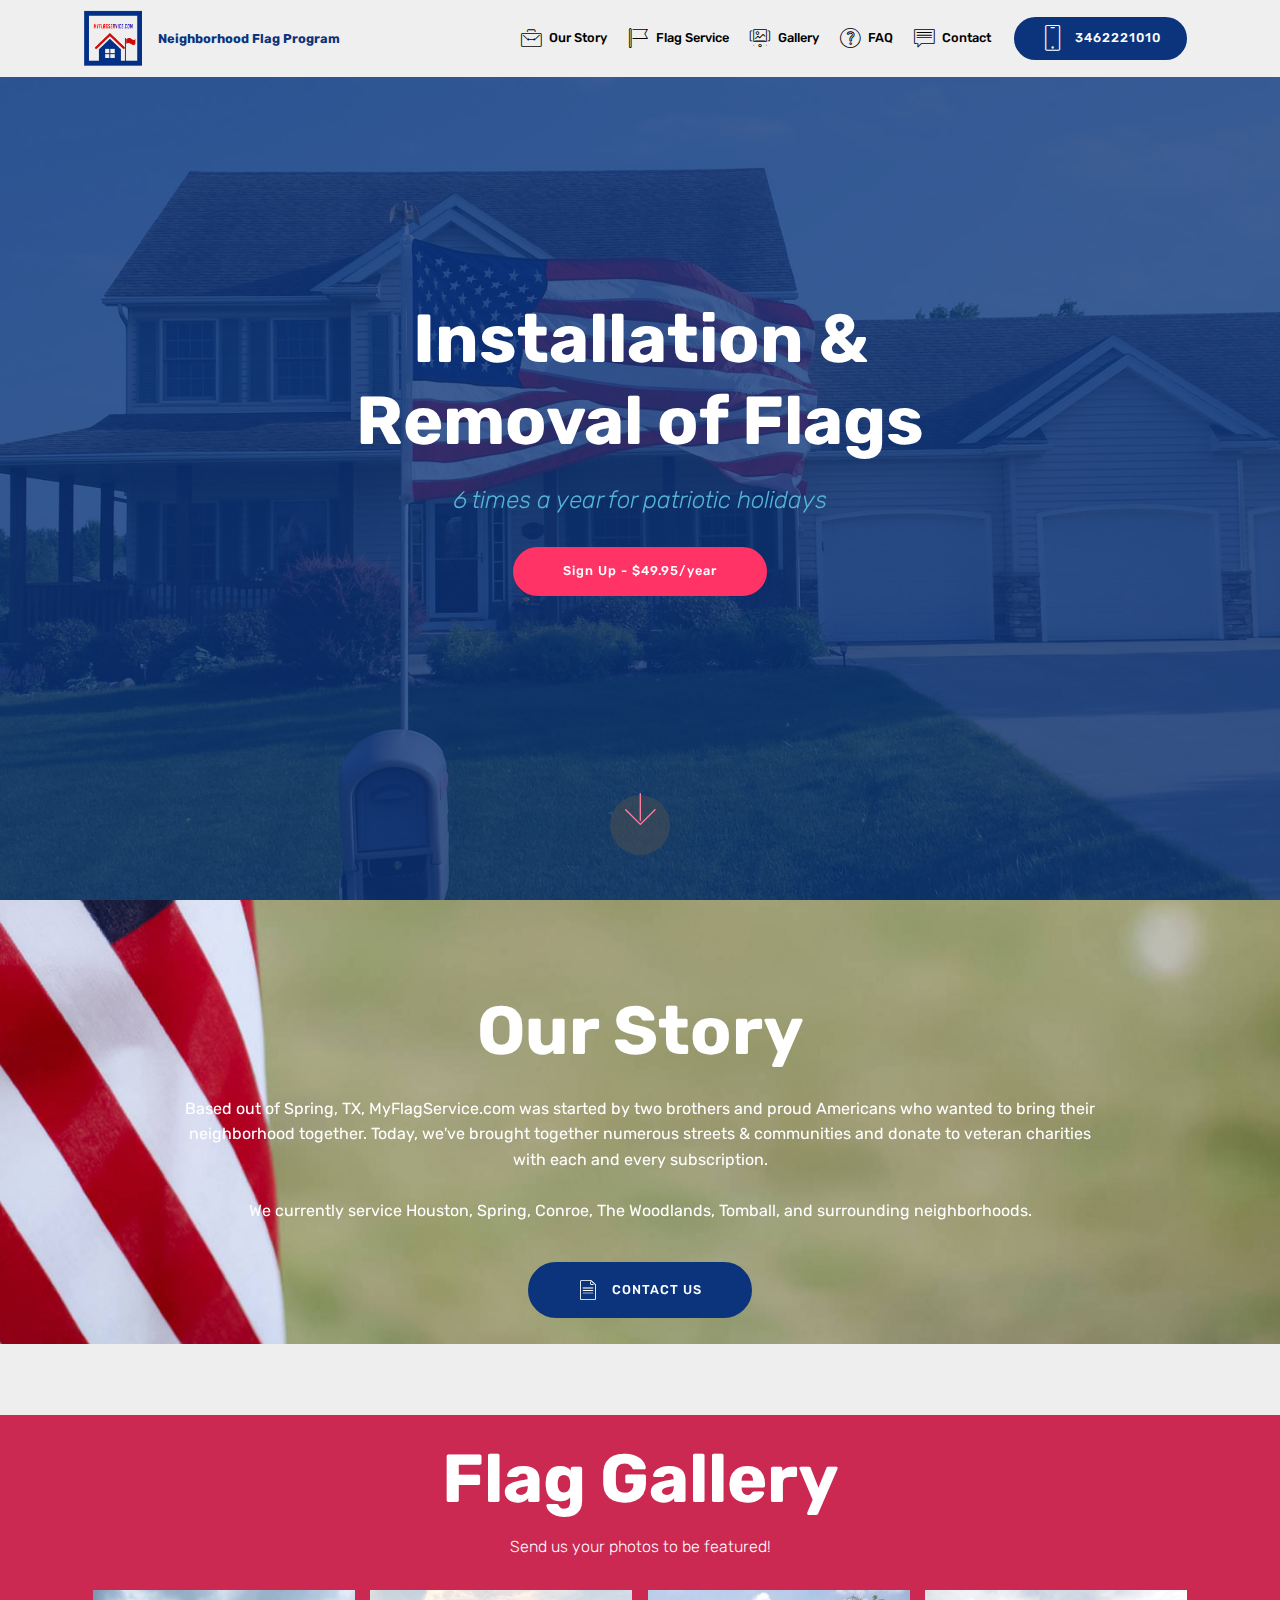
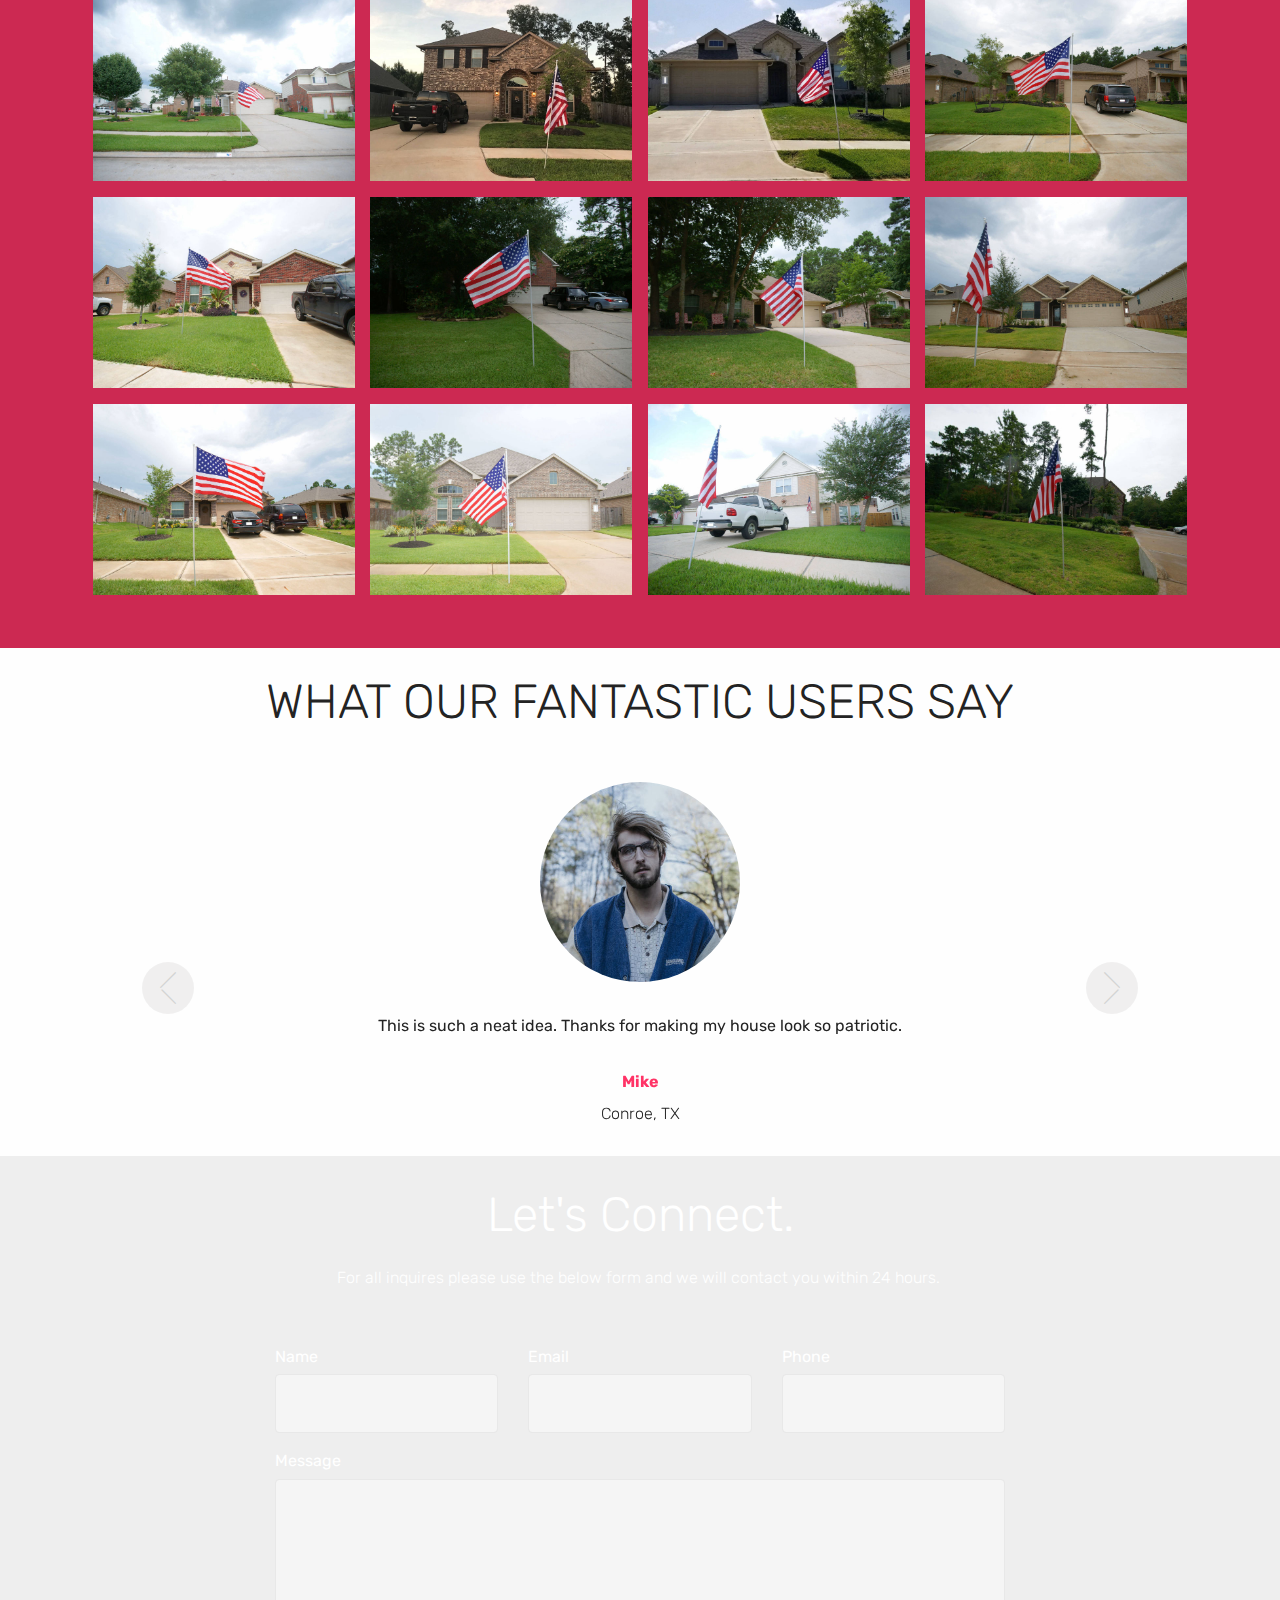
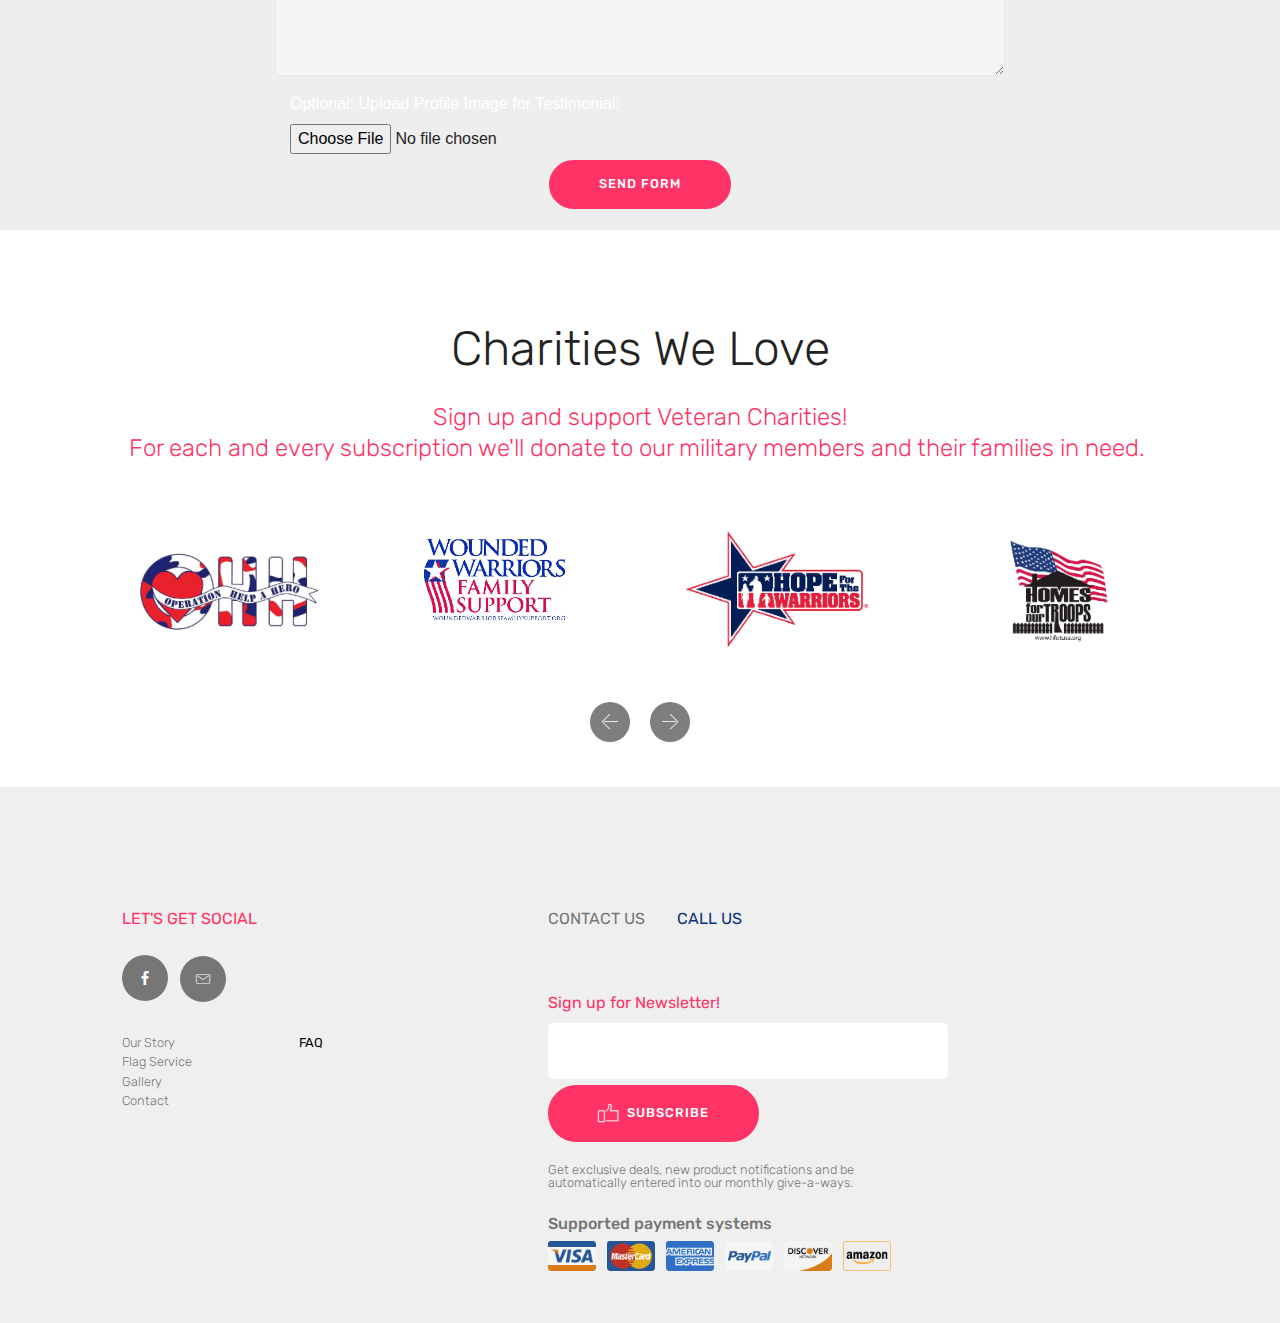
==== commit 61b2b6ad: "create github pages" ====
--- a/index.html
+++ b/index.html
@@ -66,7 +66,7 @@
     </nav>
 </section>
 
-<section class="engine"><a href="https://mobirise.me/a">Mobirise alternative</a></section><section class="cid-qTWU8l10m0 mbr-fullscreen mbr-parallax-background" id="header2-7">
+<section class="engine"><a href="https://mobirise.me/f">easy website creator</a></section><section class="cid-qTWU8l10m0 mbr-fullscreen mbr-parallax-background" id="header2-7">
 
     
 
@@ -103,7 +103,7 @@
                     Our Story</h1>
                 
                 <p class="mbr-text align-center pb-3 mbr-fonts-style display-7">Based out of Spring, TX, MyFlagService.com was started by two brothers and proud Americans who wanted to bring their neighborhood together. Today, we've brought together numerous streets &amp; communities and donate to veteran charities with each and every subscription.<br><br>​We currently service Houston, Spring, Conroe, The Woodlands, Tomball, and surrounding neighborhoods.</p>
-                <div class="mbr-section-btn align-center"><a class="btn btn-md btn-primary display-4" href="https://mobirise.com">
+                <div class="mbr-section-btn align-center"><a class="btn btn-md btn-primary display-4" href="index.html#form1-9">
                         <span class="mbr-iconfont mbri-file"></span>CONTACT US</a></div>
             </div>
         </div>
@@ -223,7 +223,7 @@
             <div class="media-container-column col-lg-8" data-form-type="formoid">
                     <div data-form-alert="" hidden="">Thanks for filling out the form!</div>
             
-                    <form class="mbr-form" action="https://mobirise.com/" method="post" data-form-title="Mobirise Form"><input type="hidden" name="email" data-form-email="true" value="GPo6VVKx6BJswAFHPxW68pEVCk5DLJ22UrYZVEjyMdmMNx2XShmodHCyOTJ7++HatZIJOvtzEnIDB8qdiY0VF8JPafRtSWpDVzYs9LS3NMjy3X4M6YjnHxtra6vrF7zQ" data-form-field="Email">
+                    <form class="mbr-form" action="https://mobirise.com/" method="post" data-form-title="Contact Form"><input type="hidden" name="email" data-form-email="true" value="rOWEULUeFa375k9OpRb30pq4DKMv6jQaY0IfdlISAqny5rHlt68FMeQRiaUzxkDcAQ/o4E+29PPWkd/ObfuPN9M1Pycu1aT5sZLFtIBmV5rFOp3bVhONqVEUCA9V6RpH" data-form-field="Email">
                         <div class="row row-sm-offset">
                             <div class="col-md-4 multi-horizontal" data-for="name">
                                 <div class="form-group">
@@ -248,6 +248,13 @@
                             <label class="form-control-label mbr-fonts-style display-7" for="message-form1-9">Message</label>
                             <textarea type="text" class="form-control" name="message" rows="7" data-form-field="Message" id="message-form1-9"></textarea>
                         </div>
+                    
+<div class="container">
+    <label for="photo">Optional: Upload Profile Image for Testimonial:</label><br>
+    <input type="file" name="newupload" id="newupload-form1-9" data-form-field=""><br>
+    <span id="contactus_newupload_errorloc" class="error"></span>
+</div>
+
             
                         <span class="input-group-btn"><button href="" type="submit" class="btn btn-form btn-secondary display-4">SEND FORM</button></span>
                     </form>
@@ -381,7 +388,7 @@
                         <div data-form-alert="" hidden="">
                             Thanks for filling out the form!
                         </div>
-                        <form class="mbr-form" action="https://mobirise.com/" method="post" data-form-title="My Mobirise Form"><input type="hidden" name="email" data-form-email="true" value="XUUsUxWUWikdBbU+4HHsCpf5HLZKhjAdtGHAnQ5klLlVBj+LeQsHuhEVkPhHfW/sOKIf3W+HQW4BKbHz5CwjMVQtJ+Ep5nCcLk478Pmylx1CLLDjQD+ayFz0ETfPq3Lz" data-form-field="E-mail">
+                        <form class="mbr-form" action="https://mobirise.com/" method="post" data-form-title="My Mobirise Form"><input type="hidden" name="email" data-form-email="true" value="TDwOuzffgDKW06sE9I1MVcsgL0nWK+o4NImqh55FNKfZY0BoQmkWCruc6cEv8aCMrpk3WpIJl9XsCyip4ExMyZZOv2Gatnj4Fng4nN4ATyqlNtczTxOKRe5mlLsUzKO3" data-form-field="E-mail">
                             <div class="input-wrap" data-for="email">
                                 <input type="text" class="field special-form display-7" name="email" data-form-field="E-mail" required="" id="email-footer3-6">
                             </div>
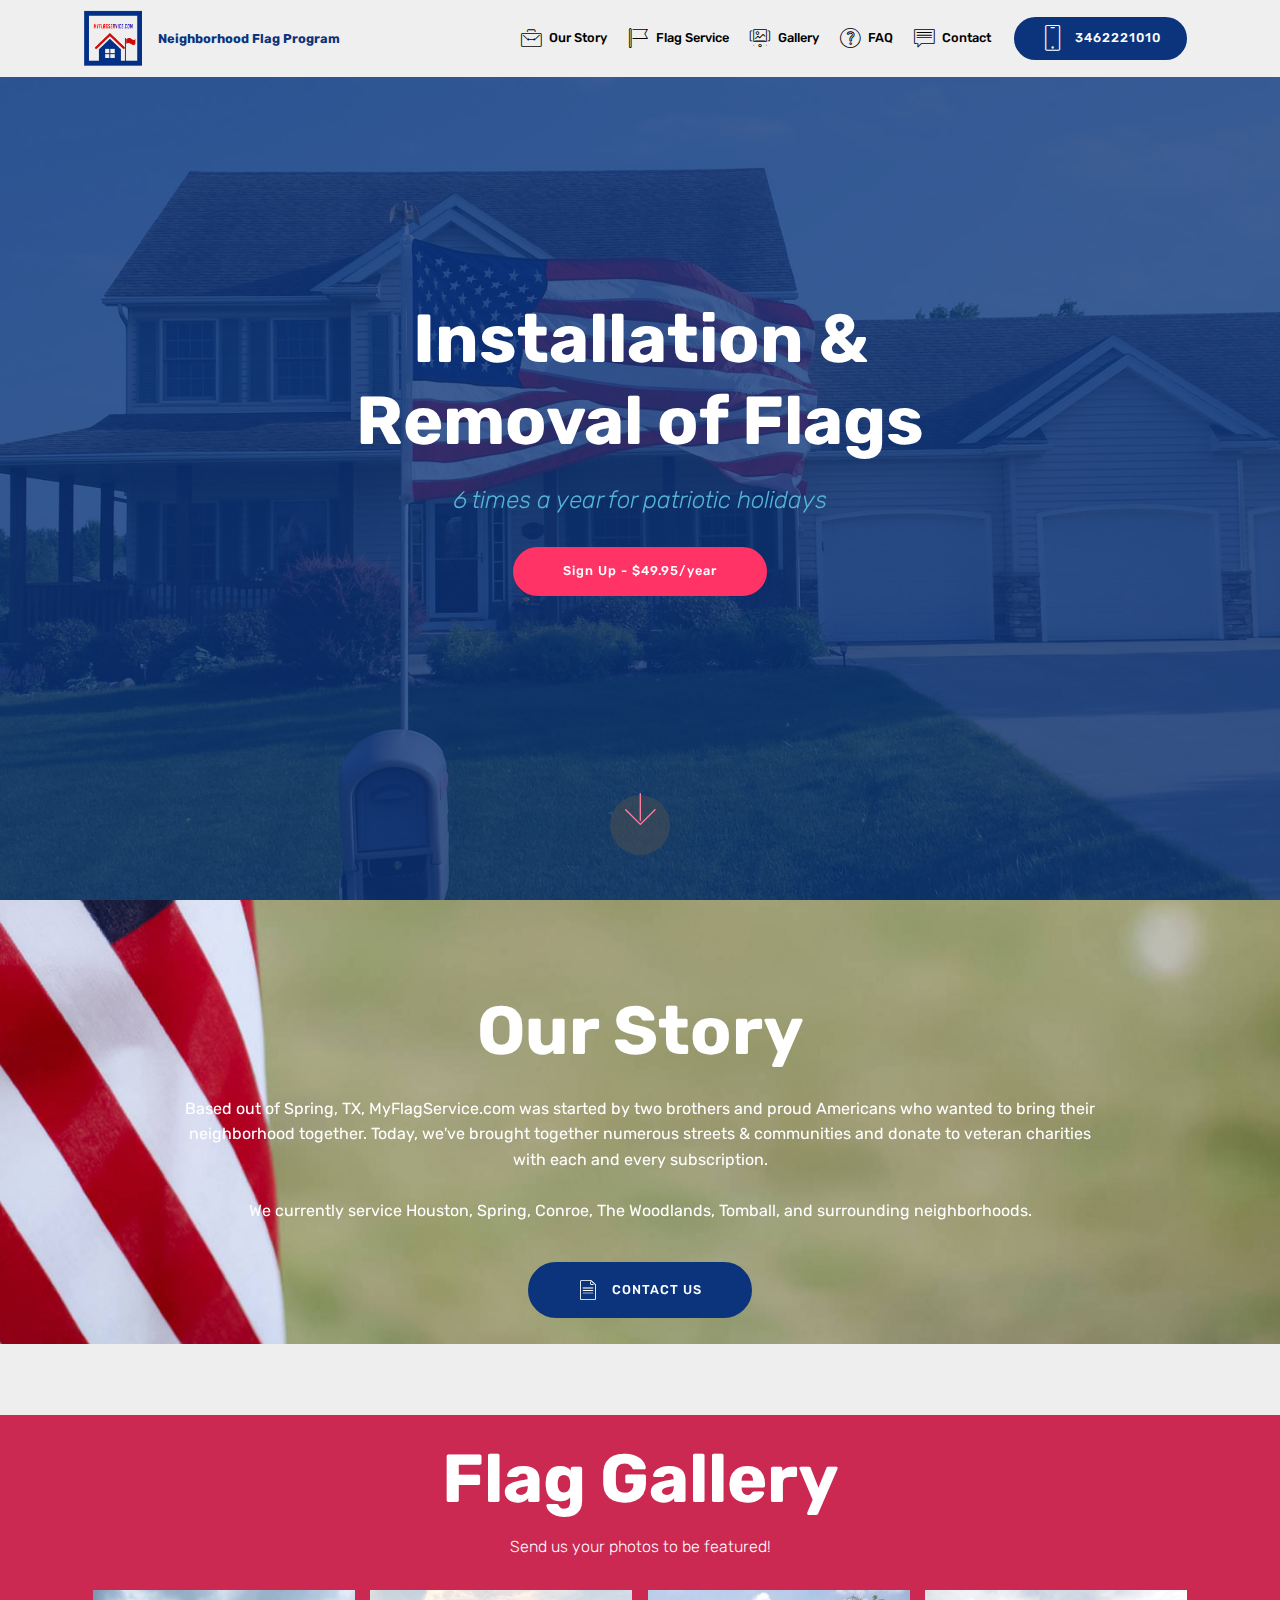
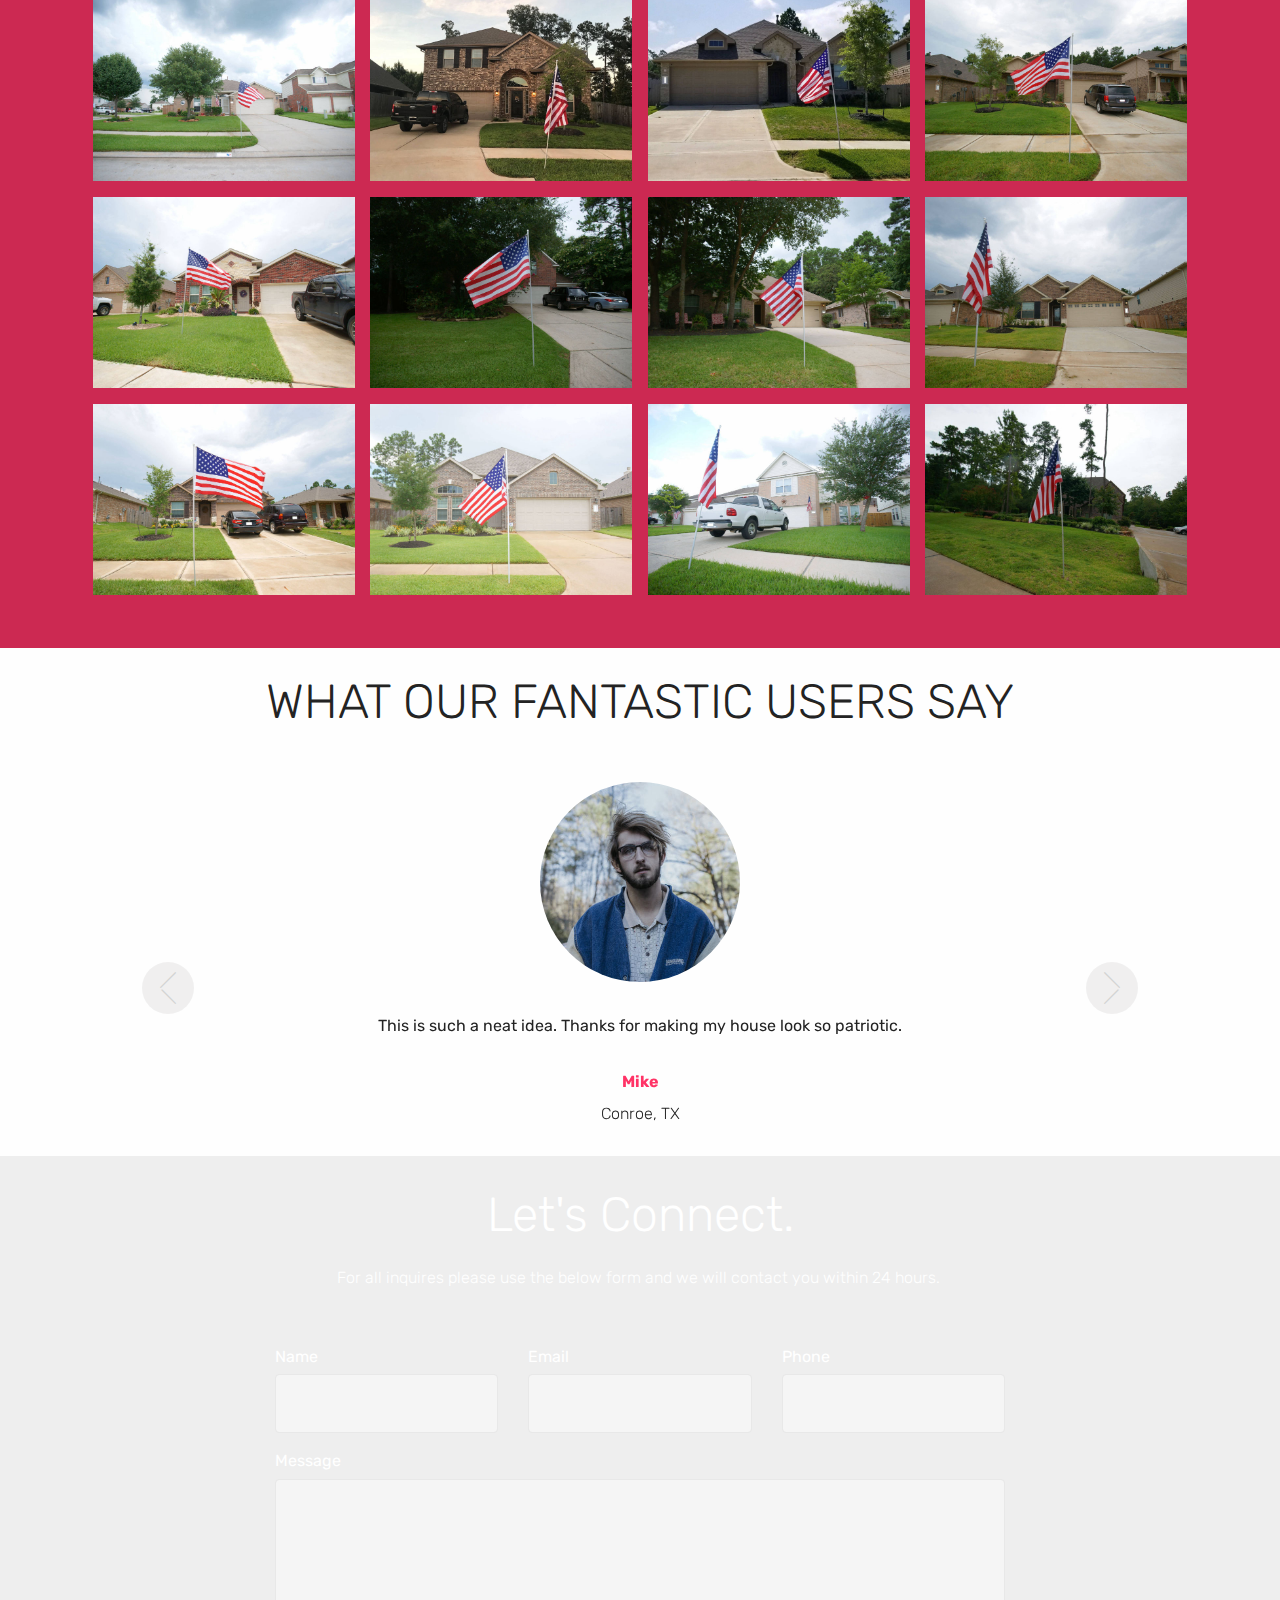
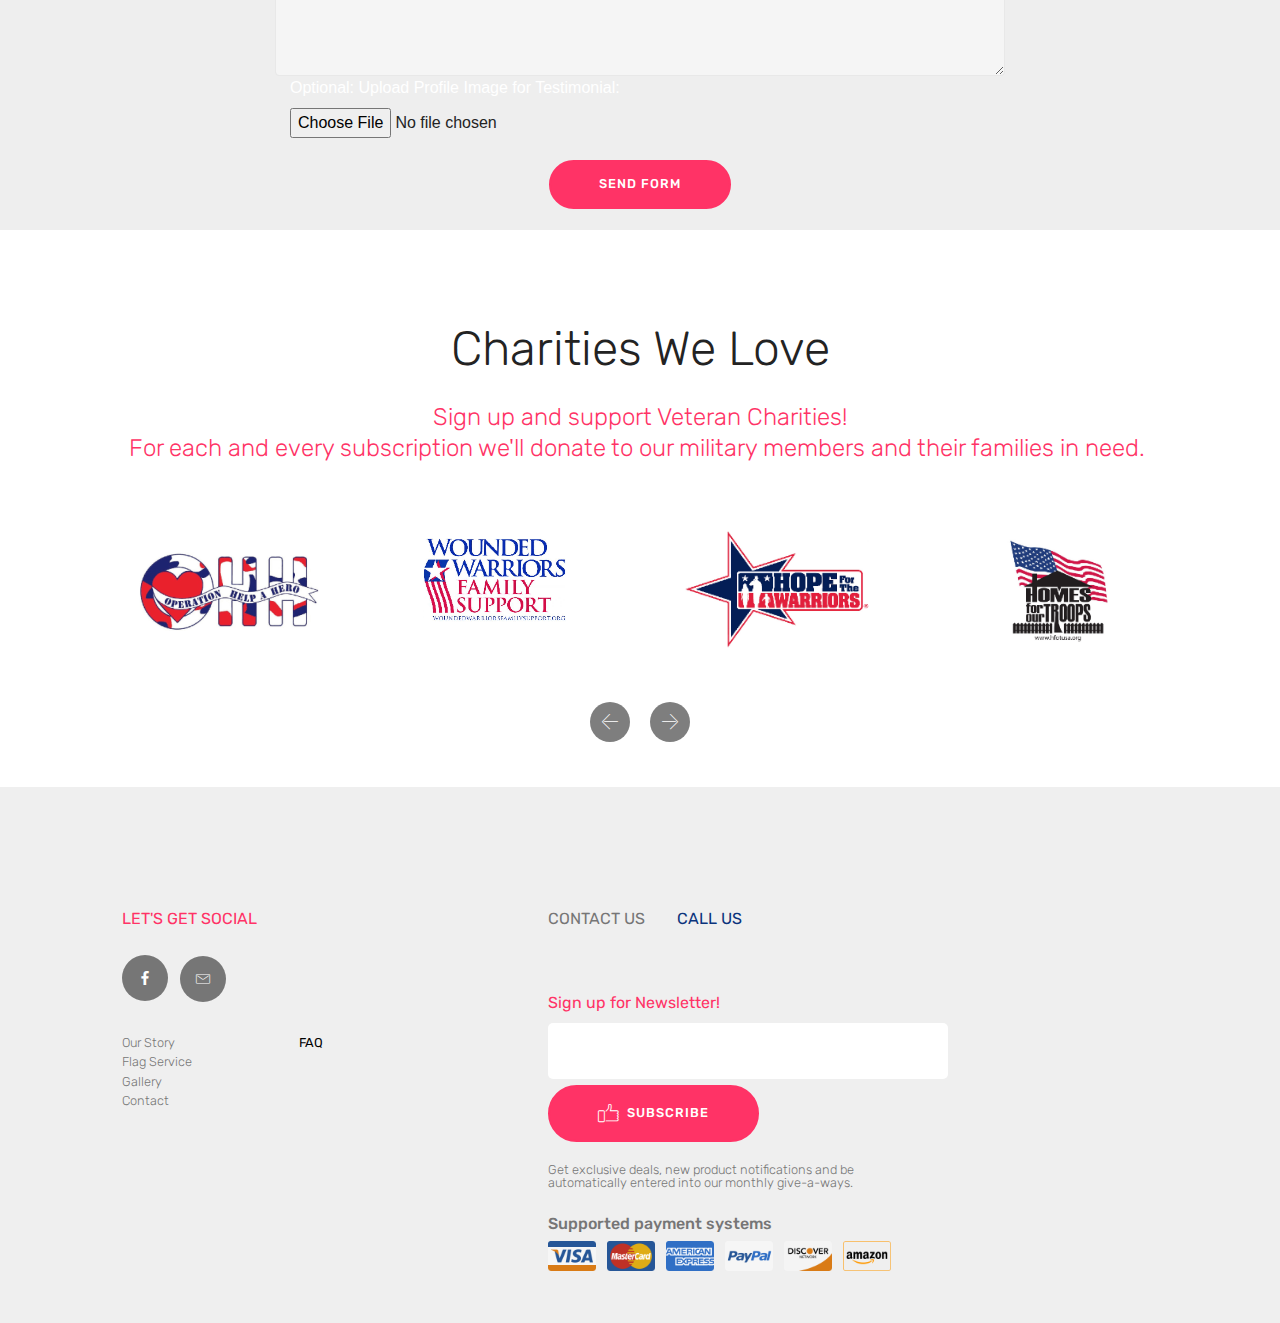
==== commit 6a8f41d0: "create github pages" ====
--- a/index.html
+++ b/index.html
@@ -66,7 +66,7 @@
     </nav>
 </section>
 
-<section class="engine"><a href="https://mobirise.me/f">easy website creator</a></section><section class="cid-qTWU8l10m0 mbr-fullscreen mbr-parallax-background" id="header2-7">
+<section class="engine"><a href="https://mobirise.me/x">css templates</a></section><section class="cid-qTWU8l10m0 mbr-fullscreen mbr-parallax-background" id="header2-7">
 
     
 
@@ -223,7 +223,7 @@
             <div class="media-container-column col-lg-8" data-form-type="formoid">
                     <div data-form-alert="" hidden="">Thanks for filling out the form!</div>
             
-                    <form class="mbr-form" action="https://mobirise.com/" method="post" data-form-title="Contact Form"><input type="hidden" name="email" data-form-email="true" value="rOWEULUeFa375k9OpRb30pq4DKMv6jQaY0IfdlISAqny5rHlt68FMeQRiaUzxkDcAQ/o4E+29PPWkd/ObfuPN9M1Pycu1aT5sZLFtIBmV5rFOp3bVhONqVEUCA9V6RpH" data-form-field="Email">
+                    <form class="mbr-form" action="https://mobirise.com/" method="post" data-form-title="Contact Form"><input type="hidden" name="email" data-form-email="true" value="tBrH1v422y0Cog8BCDrqrnKYLSikoi5kweMrP9gFVOjnchbZ0N/FEYOdtuGsh0GG21rpKg58eb8R9WLbYL2RGgVt8lwkuaNA1l5wfISzzRLyz6Mp7jqCck+71LbHA/zJ" data-form-field="Email">
                         <div class="row row-sm-offset">
                             <div class="col-md-4 multi-horizontal" data-for="name">
                                 <div class="form-group">
@@ -247,13 +247,15 @@
                         <div class="form-group" data-for="message">
                             <label class="form-control-label mbr-fonts-style display-7" for="message-form1-9">Message</label>
                             <textarea type="text" class="form-control" name="message" rows="7" data-form-field="Message" id="message-form1-9"></textarea>
-                        </div>
-                    
-<div class="container">
+                            
+                            <div class="container">
     <label for="photo">Optional: Upload Profile Image for Testimonial:</label><br>
     <input type="file" name="newupload" id="newupload-form1-9" data-form-field=""><br>
     <span id="contactus_newupload_errorloc" class="error"></span>
 </div>
+                        </div>
+                    
+
 
             
                         <span class="input-group-btn"><button href="" type="submit" class="btn btn-form btn-secondary display-4">SEND FORM</button></span>
@@ -388,7 +390,7 @@
                         <div data-form-alert="" hidden="">
                             Thanks for filling out the form!
                         </div>
-                        <form class="mbr-form" action="https://mobirise.com/" method="post" data-form-title="My Mobirise Form"><input type="hidden" name="email" data-form-email="true" value="TDwOuzffgDKW06sE9I1MVcsgL0nWK+o4NImqh55FNKfZY0BoQmkWCruc6cEv8aCMrpk3WpIJl9XsCyip4ExMyZZOv2Gatnj4Fng4nN4ATyqlNtczTxOKRe5mlLsUzKO3" data-form-field="E-mail">
+                        <form class="mbr-form" action="https://mobirise.com/" method="post" data-form-title="My Mobirise Form"><input type="hidden" name="email" data-form-email="true" value="0atNlEE5NzekTtmM5VLGtz/AzcowWRJ8wwfSJtlsU5UmpZcXABFgqxRpDaMpY1YCFIZ4aY/R5sBP91sUL9HWCCpcPnlhCt9Tv4mWGGMA8yq1tnpbdTFRR+TVjBrstITn" data-form-field="E-mail">
                             <div class="input-wrap" data-for="email">
                                 <input type="text" class="field special-form display-7" name="email" data-form-field="E-mail" required="" id="email-footer3-6">
                             </div>
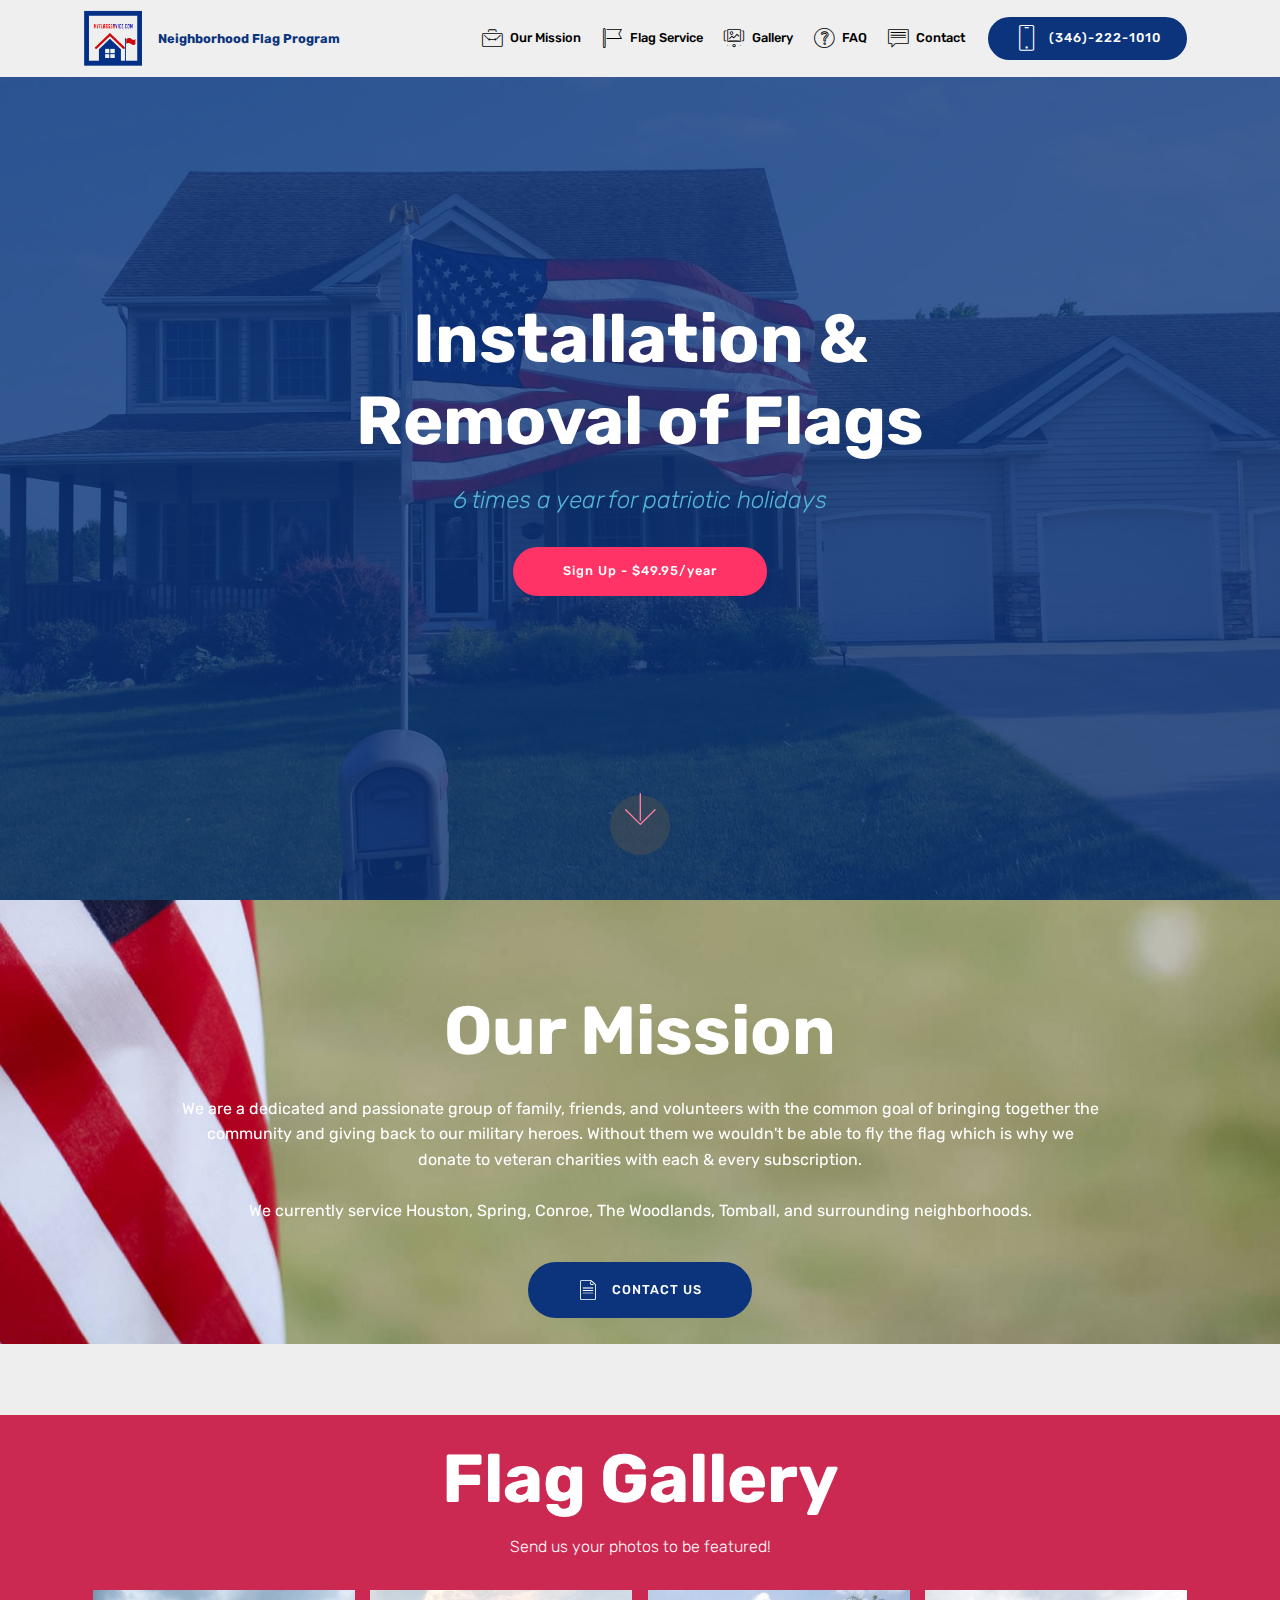
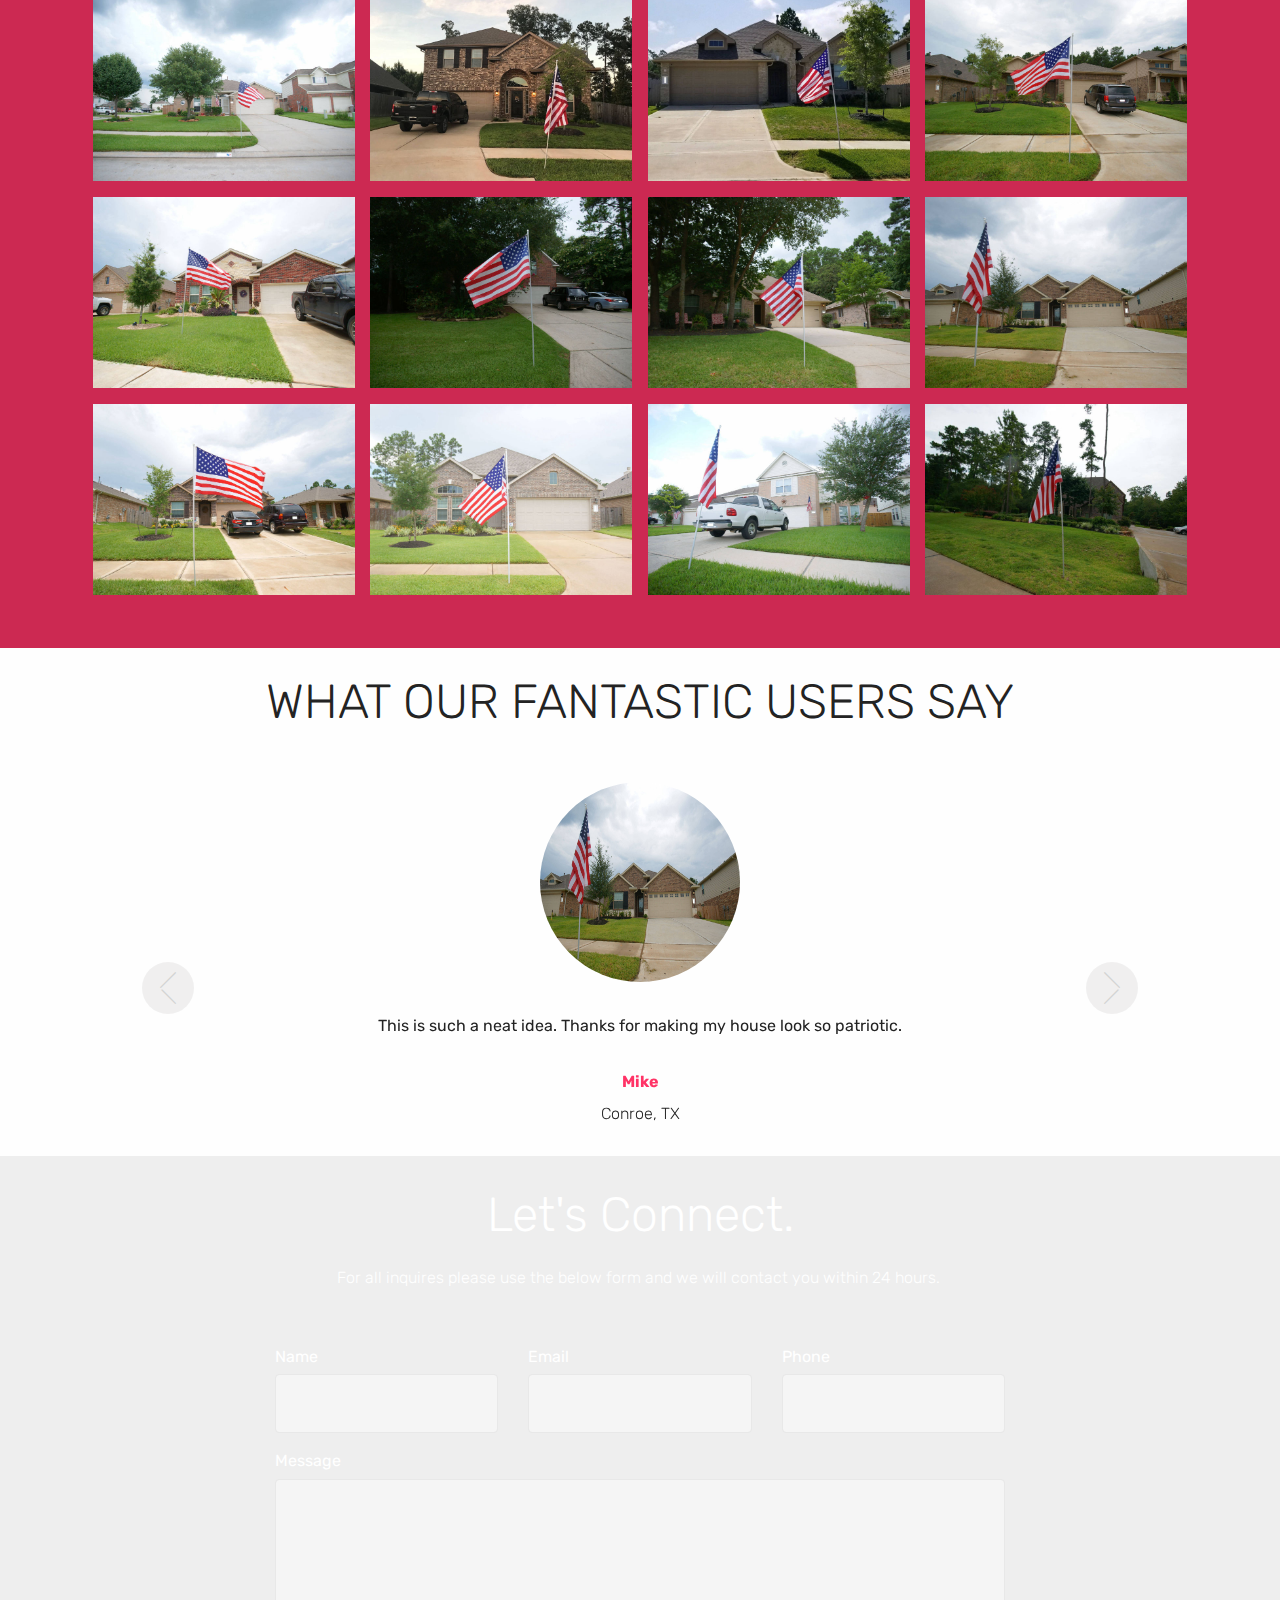
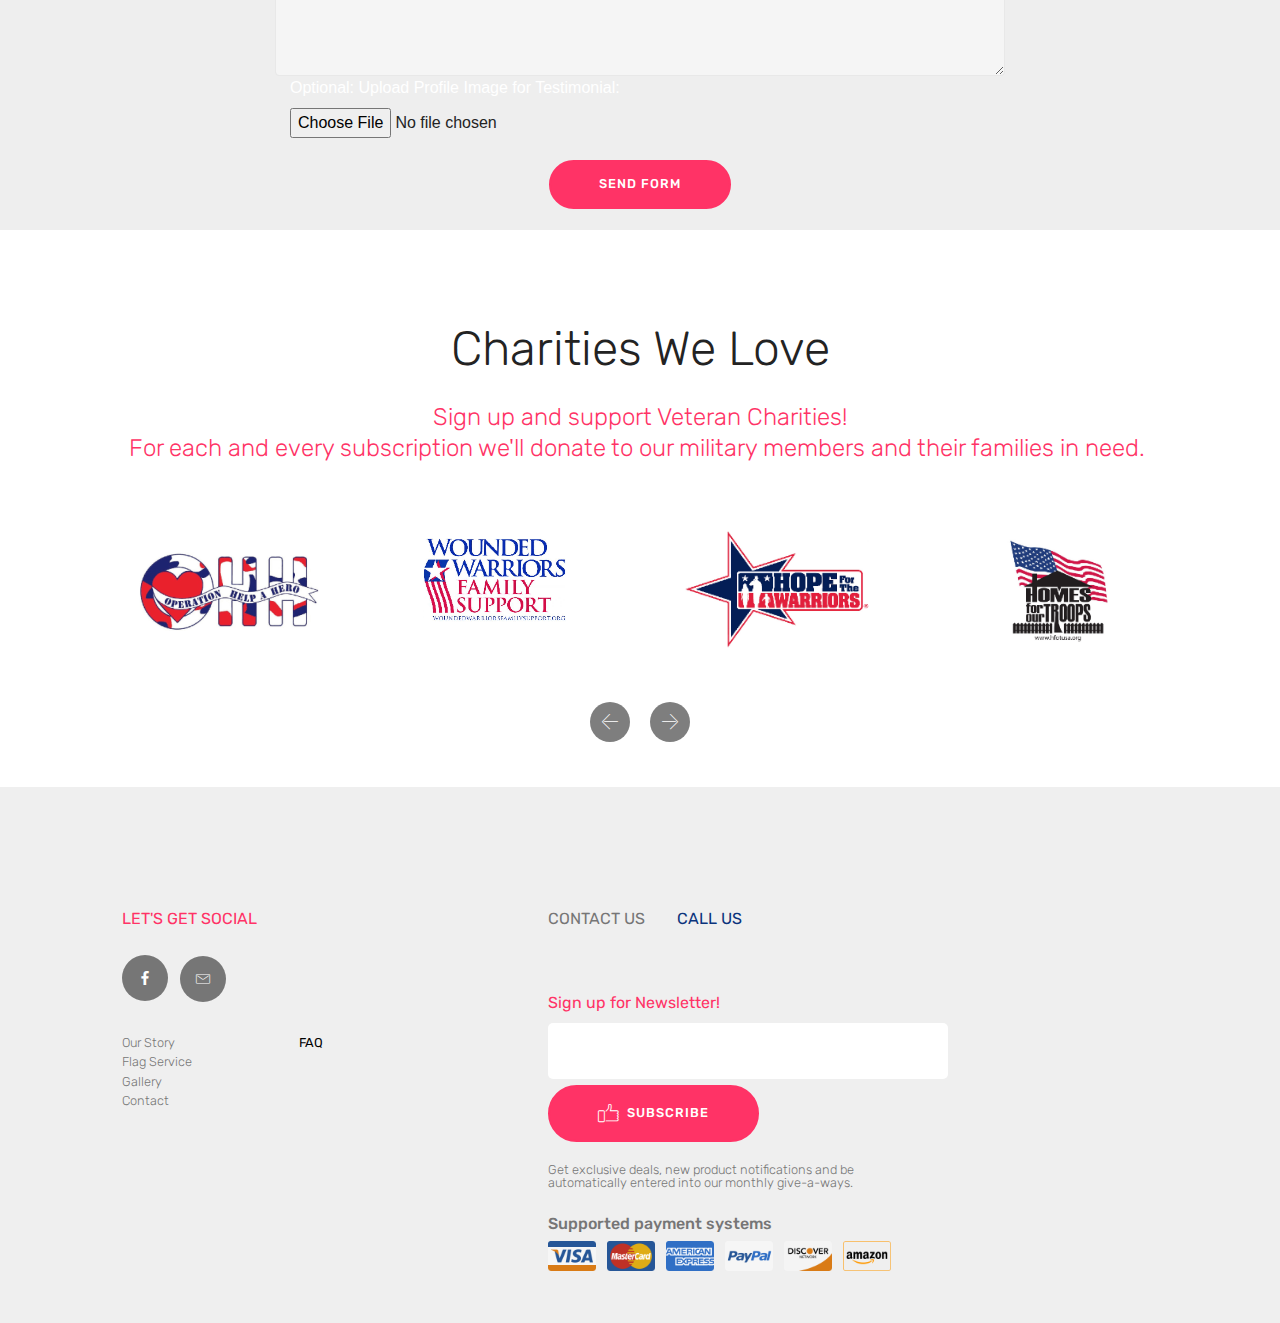
==== commit 5e15c55a: "create github pages" ====
--- a/index.html
+++ b/index.html
@@ -51,7 +51,7 @@
         <div class="collapse navbar-collapse" id="navbarSupportedContent">
             <ul class="navbar-nav nav-dropdown" data-app-modern-menu="true"><li class="nav-item">
                     <a class="nav-link link text-black display-4" href="index.html#header3-2"><span class="mbri-briefcase mbr-iconfont mbr-iconfont-btn"></span>
-                        Our Story</a>
+                        Our Mission</a>
                 </li>
                 <li class="nav-item">
                     <a class="nav-link link text-black display-4" href="#top"><span class="mbri-flag mbr-iconfont mbr-iconfont-btn"></span>
@@ -61,12 +61,12 @@
                         Contact</a></li></ul>
             <div class="navbar-buttons mbr-section-btn"><a class="btn btn-sm btn-primary display-4" href="tel:+1-234-567-8901">
                     <span class="btn-icon mbri-mobile mbr-iconfont mbr-iconfont-btn">
-                    </span>3462221010</a></div>
+                    </span>(346)-222-1010</a></div>
         </div>
     </nav>
 </section>
 
-<section class="engine"><a href="https://mobirise.me/x">css templates</a></section><section class="cid-qTWU8l10m0 mbr-fullscreen mbr-parallax-background" id="header2-7">
+<section class="engine"><a href="https://mobirise.me/n">free landing page templates</a></section><section class="cid-qTWU8l10m0 mbr-fullscreen mbr-parallax-background" id="header2-7">
 
     
 
@@ -100,9 +100,9 @@
         <div class="row justify-content-md-center">
             <div class="mbr-white col-md-10">
                 <h1 class="mbr-section-title align-center mbr-bold pb-3 mbr-fonts-style display-1">
-                    Our Story</h1>
-                
-                <p class="mbr-text align-center pb-3 mbr-fonts-style display-7">Based out of Spring, TX, MyFlagService.com was started by two brothers and proud Americans who wanted to bring their neighborhood together. Today, we've brought together numerous streets &amp; communities and donate to veteran charities with each and every subscription.<br><br>​We currently service Houston, Spring, Conroe, The Woodlands, Tomball, and surrounding neighborhoods.</p>
+                    Our Mission</h1>
+                
+                <p class="mbr-text align-center pb-3 mbr-fonts-style display-7">We are a dedicated and passionate group of family, friends, and volunteers with the common goal of bringing together the community and giving back to our military heroes. Without them we wouldn't be able to fly the flag which is why we donate to veteran charities with each &amp; every subscription.<br><br>​We currently service Houston, Spring, Conroe, The Woodlands, Tomball, and surrounding neighborhoods.</p>
                 <div class="mbr-section-btn align-center"><a class="btn btn-md btn-primary display-4" href="index.html#form1-9">
                         <span class="mbr-iconfont mbri-file"></span>CONTACT US</a></div>
             </div>
@@ -159,7 +159,7 @@
             <div class="carousel-item">
                     <div class="user col-md-8">
                         <div class="user_image">
-                            <img src="assets/images/mbr-400x391.jpg" alt="" title="">
+                            <img src="assets/images/linda-2000x1463.jpg" alt="" title="">
                         </div>
                         <div class="user_text pb-3">
                             <p class="mbr-fonts-style display-7">
@@ -174,7 +174,7 @@
                 </div><div class="carousel-item">
                     <div class="user col-md-8">
                         <div class="user_image">
-                            <img src="assets/images/face1.jpg">
+                            <img src="assets/images/lacee-2000x1463-800x585.jpg" alt="" title="">
                         </div>
                         <div class="user_text pb-3">
                             <p class="mbr-fonts-style display-7">
@@ -223,7 +223,7 @@
             <div class="media-container-column col-lg-8" data-form-type="formoid">
                     <div data-form-alert="" hidden="">Thanks for filling out the form!</div>
             
-                    <form class="mbr-form" action="https://mobirise.com/" method="post" data-form-title="Contact Form"><input type="hidden" name="email" data-form-email="true" value="tBrH1v422y0Cog8BCDrqrnKYLSikoi5kweMrP9gFVOjnchbZ0N/FEYOdtuGsh0GG21rpKg58eb8R9WLbYL2RGgVt8lwkuaNA1l5wfISzzRLyz6Mp7jqCck+71LbHA/zJ" data-form-field="Email">
+                    <form class="mbr-form" action="https://mobirise.com/" method="post" data-form-title="Contact Form"><input type="hidden" name="email" data-form-email="true" value="t4ObHxCFGQiSRuqSQyKZ6CmcFfyDD/W21yqaNiGwl03JMGjd9C53zjO5iSMcHVErW7ELX1iQshdtchkwGLSiZNgUeJqucF+B2/dNJarR+No8LtNh2SpP/KjbbnFbU7rD" data-form-field="Email">
                         <div class="row row-sm-offset">
                             <div class="col-md-4 multi-horizontal" data-for="name">
                                 <div class="form-group">
@@ -390,7 +390,7 @@
                         <div data-form-alert="" hidden="">
                             Thanks for filling out the form!
                         </div>
-                        <form class="mbr-form" action="https://mobirise.com/" method="post" data-form-title="My Mobirise Form"><input type="hidden" name="email" data-form-email="true" value="0atNlEE5NzekTtmM5VLGtz/AzcowWRJ8wwfSJtlsU5UmpZcXABFgqxRpDaMpY1YCFIZ4aY/R5sBP91sUL9HWCCpcPnlhCt9Tv4mWGGMA8yq1tnpbdTFRR+TVjBrstITn" data-form-field="E-mail">
+                        <form class="mbr-form" action="https://mobirise.com/" method="post" data-form-title="My Mobirise Form"><input type="hidden" name="email" data-form-email="true" value="WIajLNqohx/igGw/mTg3ZNicMbKbkyW3HdrcuR4oK/yL7HlR/jU8NzTW6DVlsn0n61ZH+e6LP9Q/k9FDCOimiKetn3qiQDo4RcGBpX6F5FFy+8zPzNYeXkSjjqsgyMRG" data-form-field="E-mail">
                             <div class="input-wrap" data-for="email">
                                 <input type="text" class="field special-form display-7" name="email" data-form-field="E-mail" required="" id="email-footer3-6">
                             </div>
--- a/assets/mobirise/css/mbr-additional.css
+++ b/assets/mobirise/css/mbr-additional.css
@@ -2141,7 +2141,7 @@
   color: #ff3366;
 }
 .cid-qTWSLhXV0U {
-  padding-top: 120px;
+  padding-top: 45px;
   padding-bottom: 45px;
   background-color: #efefef;
 }
@@ -2726,7 +2726,7 @@
   color: #efefef;
 }
 .cid-qUB6WVKB4g {
-  padding-top: 120px;
+  padding-top: 45px;
   padding-bottom: 45px;
   background-color: #efefef;
 }
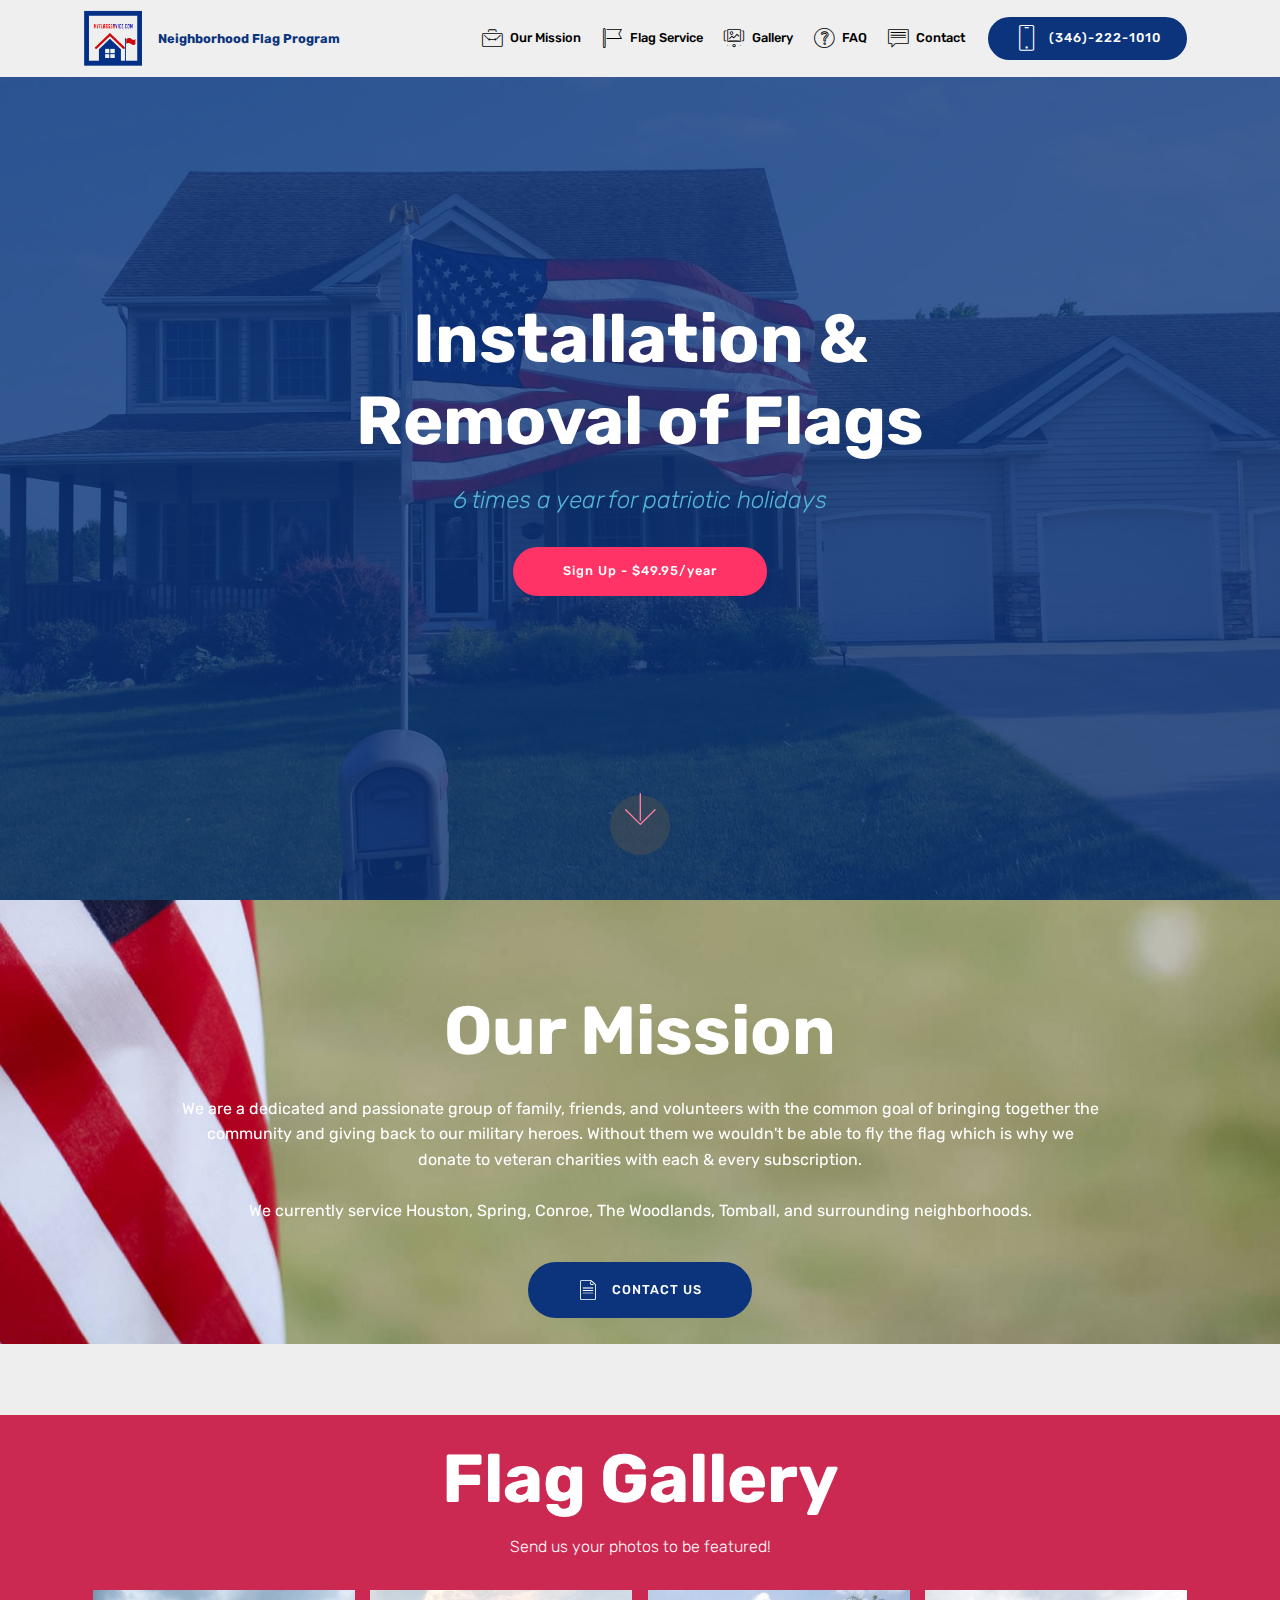
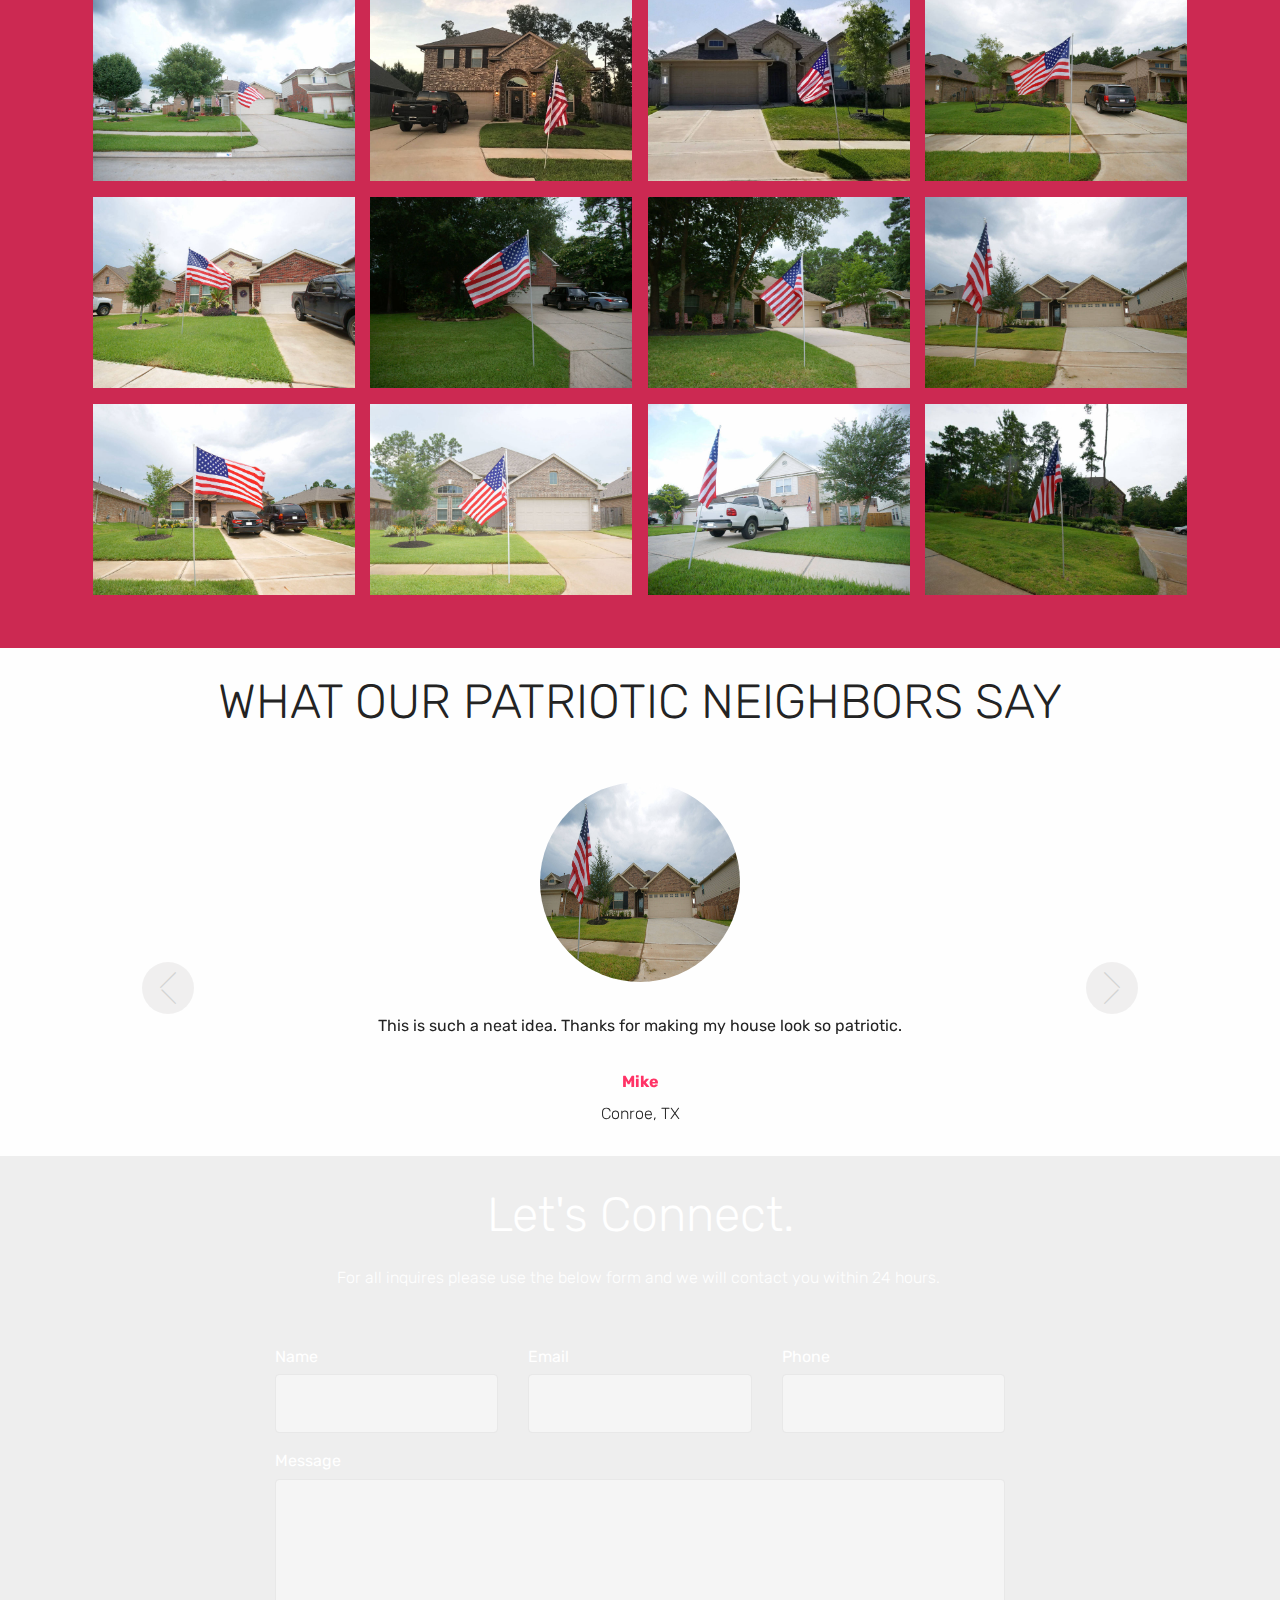
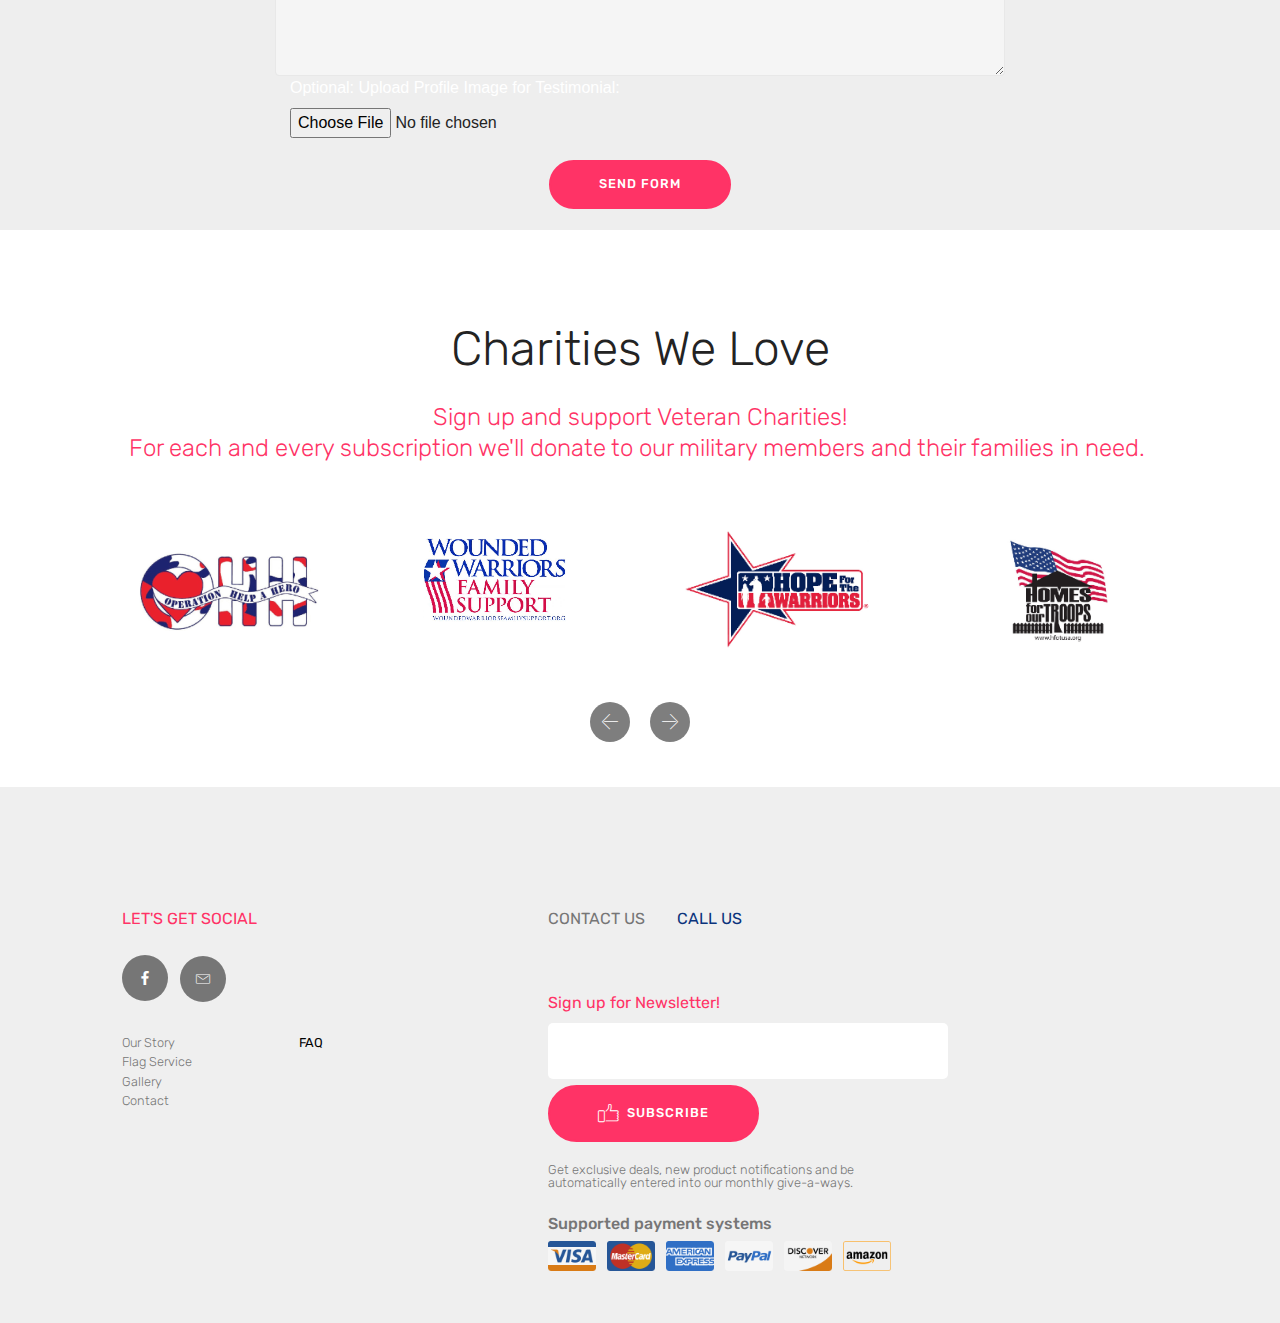
==== commit 86095781: "create github pages" ====
--- a/index.html
+++ b/index.html
@@ -66,7 +66,7 @@
     </nav>
 </section>
 
-<section class="engine"><a href="https://mobirise.me/n">free landing page templates</a></section><section class="cid-qTWU8l10m0 mbr-fullscreen mbr-parallax-background" id="header2-7">
+<section class="engine"><a href="https://mobirise.me/e">how to make a website for free</a></section><section class="cid-qTWU8l10m0 mbr-fullscreen mbr-parallax-background" id="header2-7">
 
     
 
@@ -148,9 +148,7 @@
     </div>
 
     <div class="container text-center">
-        <h2 class="pb-5 mbr-fonts-style display-2">
-            WHAT OUR FANTASTIC USERS SAY
-        </h2>
+        <h2 class="pb-5 mbr-fonts-style display-2">WHAT OUR PATRIOTIC NEIGHBORS SAY</h2>
 
         <div class="carousel slide" data-ride="carousel" role="listbox">
             <div class="carousel-inner">
@@ -223,7 +221,7 @@
             <div class="media-container-column col-lg-8" data-form-type="formoid">
                     <div data-form-alert="" hidden="">Thanks for filling out the form!</div>
             
-                    <form class="mbr-form" action="https://mobirise.com/" method="post" data-form-title="Contact Form"><input type="hidden" name="email" data-form-email="true" value="t4ObHxCFGQiSRuqSQyKZ6CmcFfyDD/W21yqaNiGwl03JMGjd9C53zjO5iSMcHVErW7ELX1iQshdtchkwGLSiZNgUeJqucF+B2/dNJarR+No8LtNh2SpP/KjbbnFbU7rD" data-form-field="Email">
+                    <form class="mbr-form" action="https://mobirise.com/" method="post" data-form-title="Contact Form"><input type="hidden" name="email" data-form-email="true" value="yQzuqxmZhmjIZwDDAOX82nHZHWzRmtqCWUulWIQXnJ54Sni7VGqo9glKoh6zNS/uU/N8/Gl76rltDA6XFygKsv45EAGgczp9fW/GPZrEnl8uf9mJnmi3mxJj6JtmARub" data-form-field="Email">
                         <div class="row row-sm-offset">
                             <div class="col-md-4 multi-horizontal" data-for="name">
                                 <div class="form-group">
@@ -390,7 +388,7 @@
                         <div data-form-alert="" hidden="">
                             Thanks for filling out the form!
                         </div>
-                        <form class="mbr-form" action="https://mobirise.com/" method="post" data-form-title="My Mobirise Form"><input type="hidden" name="email" data-form-email="true" value="WIajLNqohx/igGw/mTg3ZNicMbKbkyW3HdrcuR4oK/yL7HlR/jU8NzTW6DVlsn0n61ZH+e6LP9Q/k9FDCOimiKetn3qiQDo4RcGBpX6F5FFy+8zPzNYeXkSjjqsgyMRG" data-form-field="E-mail">
+                        <form class="mbr-form" action="https://mobirise.com/" method="post" data-form-title="My Mobirise Form"><input type="hidden" name="email" data-form-email="true" value="0Su5UmlTOBRjgWxEgQor0qED9zyhPnMJ7KUe9LwTBJFSycZrR2/MQis20XBL0e0SIEuqvh/NlhwogXQ8azb3NOEgHkxhSUC6tHtNCEuEIU8BKtd3nYPPiuQ52M9PJK1Q" data-form-field="E-mail">
                             <div class="input-wrap" data-for="email">
                                 <input type="text" class="field special-form display-7" name="email" data-form-field="E-mail" required="" id="email-footer3-6">
                             </div>
